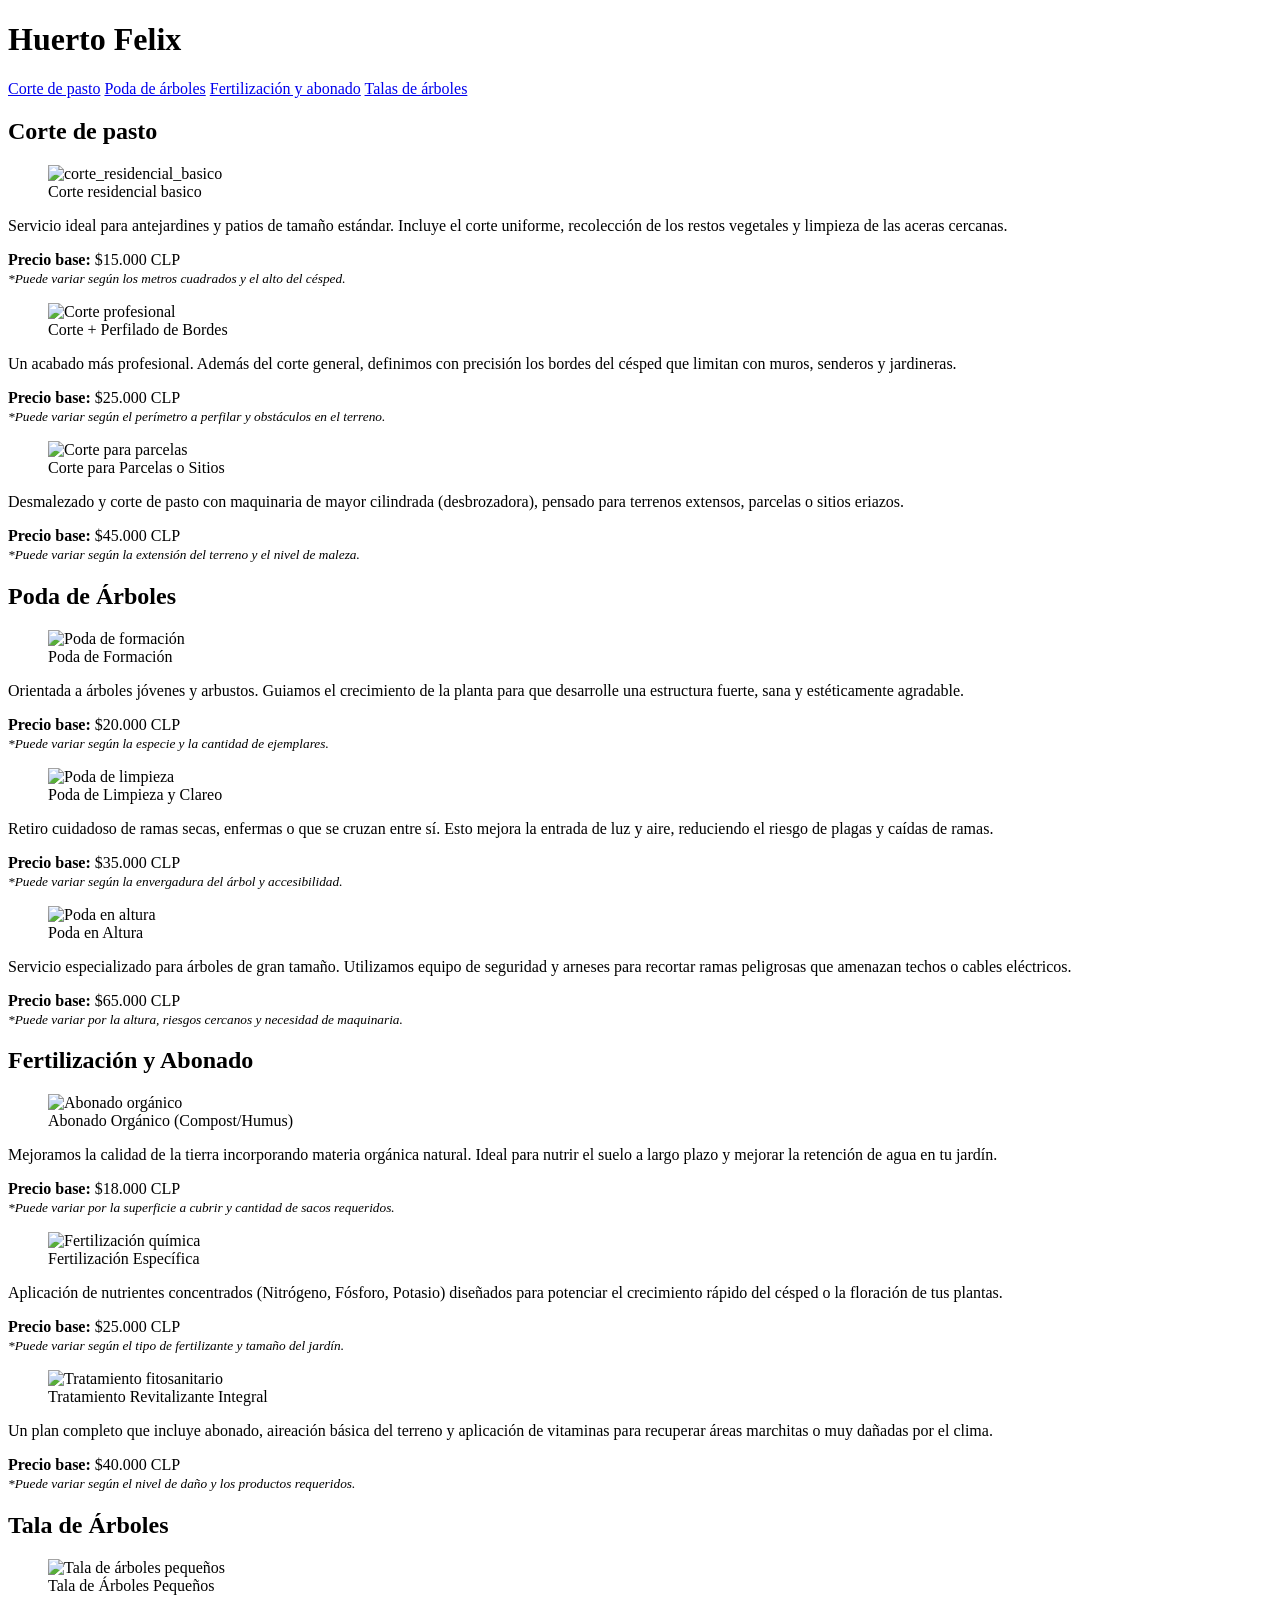
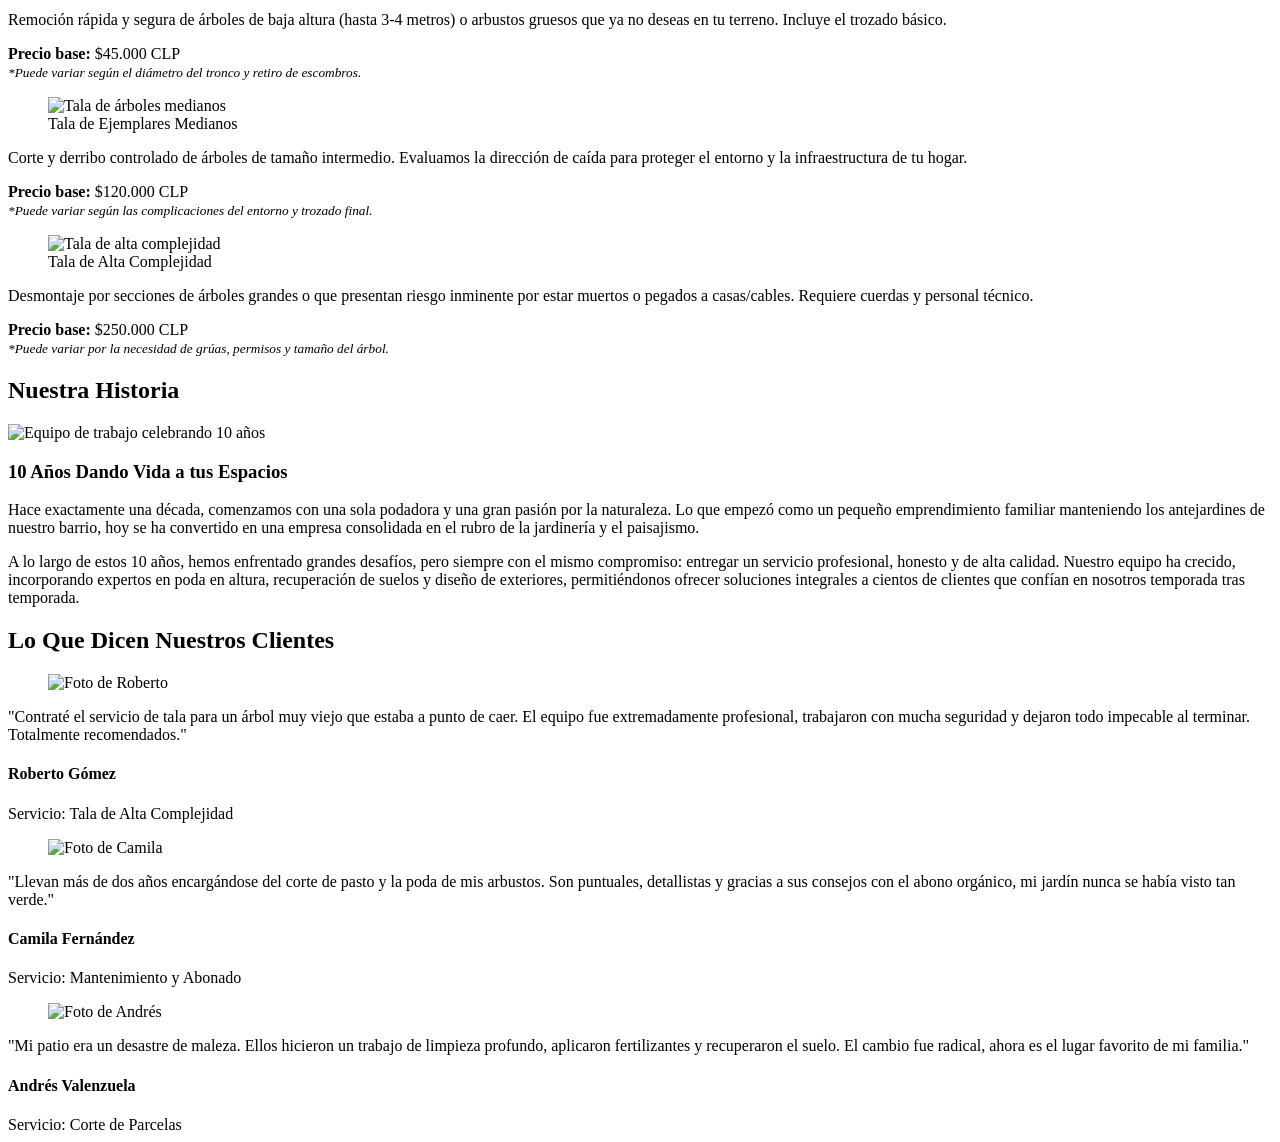
==== Cristian_Marin/index.html @ 60495d4c "Subiendo index.html y carpeta de imagenes" ====
<!DOCTYPE html>
<html lang="en">
<head>
    <meta charset="UTF-8">
    <meta name="viewport" content="width=device-width, initial-scale=1.0">
    <link rel="stylesheet" href="css/style.css">
    <title>Title</title>
</head>
<body>
    <header>
        <h1>Huerto Felix</h1>
    </header>
    <nav>
        <a href="#corte_de_pasto">Corte de pasto</a>
        <a href="#poda_de_arboles">Poda de árboles</a>
        <a href="#fertilizacion_y_abonado">Fertilización y abonado</a>
        <a href="#talas_de_arboles">Talas de árboles</a>
    </nav>
    <main>
    <section id="corte_de_pasto">
        <h2>Corte de pasto</h2>
        <div class="cards">
            <article class="producto">
                <figure>
                    <img src="/home/crxstian/visual/Cristian_Marin/imagenes/corte_residencial_basico.jpeg" alt="corte_residencial_basico">
                    <figcaption>Corte residencial basico </figcaption>
                </figure>
                <p class="descripcion">Servicio ideal para antejardines y patios de tamaño estándar. Incluye el corte uniforme, recolección de los restos vegetales y limpieza de las aceras cercanas.</p>
                <p class="precio"><strong>Precio base:</strong> $15.000 CLP<br><small><em>*Puede variar según los metros cuadrados y el alto del césped.</em></small></p>
            </article>
            <article class="producto">
                <figure>
                    <img src="/home/crxstian/visual/Cristian_Marin/imagenes/corte_profesional.jpeg" alt="Corte profesional">
                    <figcaption>Corte + Perfilado de Bordes</figcaption>
                </figure>
                <p class="descripcion">Un acabado más profesional. Además del corte general, definimos con precisión los bordes del césped que limitan con muros, senderos y jardineras.</p>
                <p class="precio"><strong>Precio base:</strong> $25.000 CLP<br><small><em>*Puede variar según el perímetro a perfilar y obstáculos en el terreno.</em></small></p>
            </article>
            <article class="producto">
                <figure>
                    <img src="/home/crxstian/visual/Cristian_Marin/imagenes/corte_parcelas.jpeg" alt="Corte para parcelas">
                    <figcaption>Corte para Parcelas o Sitios</figcaption>
                </figure>
                <p class="descripcion">Desmalezado y corte de pasto con maquinaria de mayor cilindrada (desbrozadora), pensado para terrenos extensos, parcelas o sitios eriazos.</p>
                <p class="precio"><strong>Precio base:</strong> $45.000 CLP<br><small><em>*Puede variar según la extensión del terreno y el nivel de maleza.</em></small></p>
            </article>
        </div>
    </section>
    <section id="poda_arboles">
        <h2>Poda de Árboles</h2>
        <div class="cards">
            <article class="producto">
                <figure>
                    <img src="/home/crxstian/visual/Cristian_Marin/imagenes/poda_formacion.jpeg" alt="Poda de formación">
                    <figcaption>Poda de Formación</figcaption>
                </figure>
                <p class="descripcion">Orientada a árboles jóvenes y arbustos. Guiamos el crecimiento de la planta para que desarrolle una estructura fuerte, sana y estéticamente agradable.</p>
                <p class="precio"><strong>Precio base:</strong> $20.000 CLP<br><small><em>*Puede variar según la especie y la cantidad de ejemplares.</em></small></p>
            </article>
            <article class="producto">
                <figure>
                    <img src="/home/crxstian/visual/Cristian_Marin/imagenes/poda_limpieza.jpeg" alt="Poda de limpieza">
                    <figcaption>Poda de Limpieza y Clareo</figcaption>
                </figure>
                <p class="descripcion">Retiro cuidadoso de ramas secas, enfermas o que se cruzan entre sí. Esto mejora la entrada de luz y aire, reduciendo el riesgo de plagas y caídas de ramas.</p>
                <p class="precio"><strong>Precio base:</strong> $35.000 CLP<br><small><em>*Puede variar según la envergadura del árbol y accesibilidad.</em></small></p>
            </article>
            <article class="producto">
                <figure>
                    <img src="/home/crxstian/visual/Cristian_Marin/imagenes/poda_altura.jpeg" alt="Poda en altura">
                    <figcaption>Poda en Altura</figcaption>
                </figure>
                <p class="descripcion">Servicio especializado para árboles de gran tamaño. Utilizamos equipo de seguridad y arneses para recortar ramas peligrosas que amenazan techos o cables eléctricos.</p>
                <p class="precio"><strong>Precio base:</strong> $65.000 CLP<br><small><em>*Puede variar por la altura, riesgos cercanos y necesidad de maquinaria.</em></small></p>
            </article>
        </div>
    </section>

    <section id="fertilizacion">
        <h2>Fertilización y Abonado</h2>
        <div class="cards">
            <article class="producto">
                <figure>
                    <img src="/home/crxstian/visual/Cristian_Marin/imagenes/abono_organico.jpeg" alt="Abonado orgánico">
                    <figcaption>Abonado Orgánico (Compost/Humus)</figcaption>
                </figure>
                <p class="descripcion">Mejoramos la calidad de la tierra incorporando materia orgánica natural. Ideal para nutrir el suelo a largo plazo y mejorar la retención de agua en tu jardín.</p>
                <p class="precio"><strong>Precio base:</strong> $18.000 CLP<br><small><em>*Puede variar por la superficie a cubrir y cantidad de sacos requeridos.</em></small></p>
            </article>
            <article class="producto">
                <figure>
                    <img src="/home/crxstian/visual/Cristian_Marin/imagenes/fertilizacion_quimica.jpeg" alt="Fertilización química">
                    <figcaption>Fertilización Específica</figcaption>
                </figure>
                <p class="descripcion">Aplicación de nutrientes concentrados (Nitrógeno, Fósforo, Potasio) diseñados para potenciar el crecimiento rápido del césped o la floración de tus plantas.</p>
                <p class="precio"><strong>Precio base:</strong> $25.000 CLP<br><small><em>*Puede variar según el tipo de fertilizante y tamaño del jardín.</em></small></p>
            </article>
            <article class="producto">
                <figure>
                    <img src="/home/crxstian/visual/Cristian_Marin/imagenes/fertilizacion_fitosanitario.jpeg" alt="Tratamiento fitosanitario">
                    <figcaption>Tratamiento Revitalizante Integral</figcaption>
                </figure>
                <p class="descripcion">Un plan completo que incluye abonado, aireación básica del terreno y aplicación de vitaminas para recuperar áreas marchitas o muy dañadas por el clima.</p>
                <p class="precio"><strong>Precio base:</strong> $40.000 CLP<br><small><em>*Puede variar según el nivel de daño y los productos requeridos.</em></small></p>
            </article>
        </div>
    </section>

    <section id="tala_arboles">
        <h2>Tala de Árboles</h2>
        <div class="cards">
            <article class="producto">
                <figure>
                    <img src="/home/crxstian/visual/Cristian_Marin/imagenes/tala_pequena.jpeg" alt="Tala de árboles pequeños">
                    <figcaption>Tala de Árboles Pequeños</figcaption>
                </figure>
                <p class="descripcion">Remoción rápida y segura de árboles de baja altura (hasta 3-4 metros) o arbustos gruesos que ya no deseas en tu terreno. Incluye el trozado básico.</p>
                <p class="precio"><strong>Precio base:</strong> $45.000 CLP<br><small><em>*Puede variar según el diámetro del tronco y retiro de escombros.</em></small></p>
            </article>
            <article class="producto">
                <figure>
                    <img src="/home/crxstian/visual/Cristian_Marin/imagenes/tala_mediana.jpeg" alt="Tala de árboles medianos">
                    <figcaption>Tala de Ejemplares Medianos</figcaption>
                </figure>
                <p class="descripcion">Corte y derribo controlado de árboles de tamaño intermedio. Evaluamos la dirección de caída para proteger el entorno y la infraestructura de tu hogar.</p>
                <p class="precio"><strong>Precio base:</strong> $120.000 CLP<br><small><em>*Puede variar según las complicaciones del entorno y trozado final.</em></small></p>
            </article>
            <article class="producto">
                <figure>
                    <img src="/home/crxstian/visual/Cristian_Marin/imagenes/tala_compleja.jpeg" alt="Tala de alta complejidad">
                    <figcaption>Tala de Alta Complejidad</figcaption>
                </figure>
                <p class="descripcion">Desmontaje por secciones de árboles grandes o que presentan riesgo inminente por estar muertos o pegados a casas/cables. Requiere cuerdas y personal técnico.</p>
                <p class="precio"><strong>Precio base:</strong> $250.000 CLP<br><small><em>*Puede variar por la necesidad de grúas, permisos y tamaño del árbol.</em></small></p>
            </article>
        </div>
    </section>
    <section id="historia_empresa">
        <h2>Nuestra Historia</h2>
        <div class="historia-contenedor">
            <img src="/home/crxstian/visual/Cristian_Marin/imagenes/equipo_fundadores.jpeg" alt="Equipo de trabajo celebrando 10 años" class="img-historia">
            <div class="historia-texto">
                <h3>10 Años Dando Vida a tus Espacios</h3>
                <p>Hace exactamente una década, comenzamos con una sola podadora y una gran pasión por la naturaleza. Lo que empezó como un pequeño emprendimiento familiar manteniendo los antejardines de nuestro barrio, hoy se ha convertido en una empresa consolidada en el rubro de la jardinería y el paisajismo.</p>
                <p>A lo largo de estos 10 años, hemos enfrentado grandes desafíos, pero siempre con el mismo compromiso: entregar un servicio profesional, honesto y de alta calidad. Nuestro equipo ha crecido, incorporando expertos en poda en altura, recuperación de suelos y diseño de exteriores, permitiéndonos ofrecer soluciones integrales a cientos de clientes que confían en nosotros temporada tras temporada.</p>
            </div>
        </div>
    </section>

    <section id="testimonios">
        <h2>Lo Que Dicen Nuestros Clientes</h2>
        <div class="cards">
            
            <article class="card-testimonio">
                <figure class="foto-cliente">
                    <img src="/home/crxstian/visual/Cristian_Marin/imagenes/cliente1.jpeg" alt="Foto de Roberto">
                </figure>
                <div class="contenido-testimonio">
                    <p class="cita">"Contraté el servicio de tala para un árbol muy viejo que estaba a punto de caer. El equipo fue extremadamente profesional, trabajaron con mucha seguridad y dejaron todo impecable al terminar. Totalmente recomendados."</p>
                    <h4>Roberto Gómez</h4>
                    <span class="servicio-evaluado">Servicio: Tala de Alta Complejidad</span>
                </div>
            </article>

            <article class="card-testimonio">
                <figure class="foto-cliente">
                    <img src="/home/crxstian/visual/Cristian_Marin/imagenes/cliente2.jpeg" alt="Foto de Camila">
                </figure>
                <div class="contenido-testimonio">
                    <p class="cita">"Llevan más de dos años encargándose del corte de pasto y la poda de mis arbustos. Son puntuales, detallistas y gracias a sus consejos con el abono orgánico, mi jardín nunca se había visto tan verde."</p>
                    <h4>Camila Fernández</h4>
                    <span class="servicio-evaluado">Servicio: Mantenimiento y Abonado</span>
                </div>
            </article>

            <article class="card-testimonio">
                <figure class="foto-cliente">
                    <img src="/home/crxstian/visual/Cristian_Marin/imagenes/cliente3.jpeg" alt="Foto de Andrés">
                </figure>
                <div class="contenido-testimonio">
                    <p class="cita">"Mi patio era un desastre de maleza. Ellos hicieron un trabajo de limpieza profundo, aplicaron fertilizantes y recuperaron el suelo. El cambio fue radical, ahora es el lugar favorito de mi familia."</p>
                    <h4>Andrés Valenzuela</h4>
                    <span class="servicio-evaluado">Servicio: Corte de Parcelas</span>
                </div>
            </article>

        </div>   

    </section>
    
    </main>
    <footer>

    </footer>
</body>
</html>
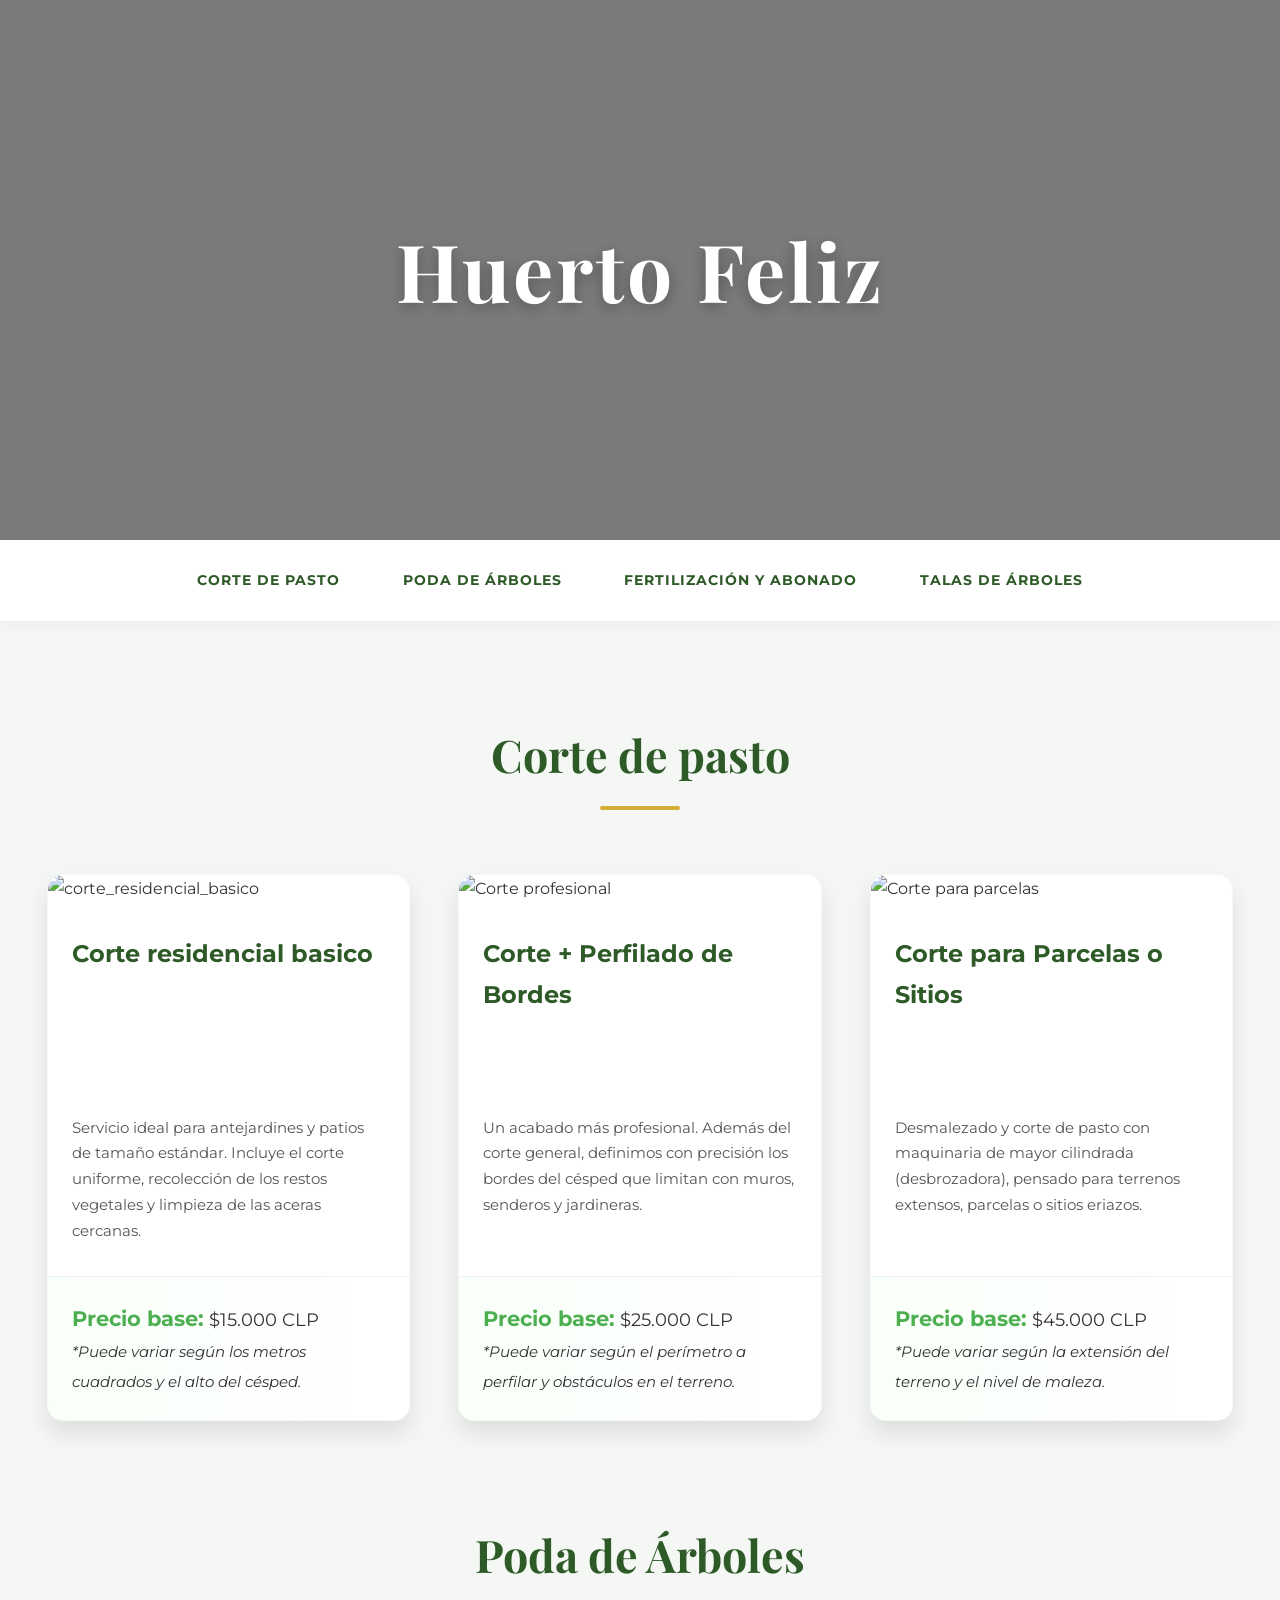
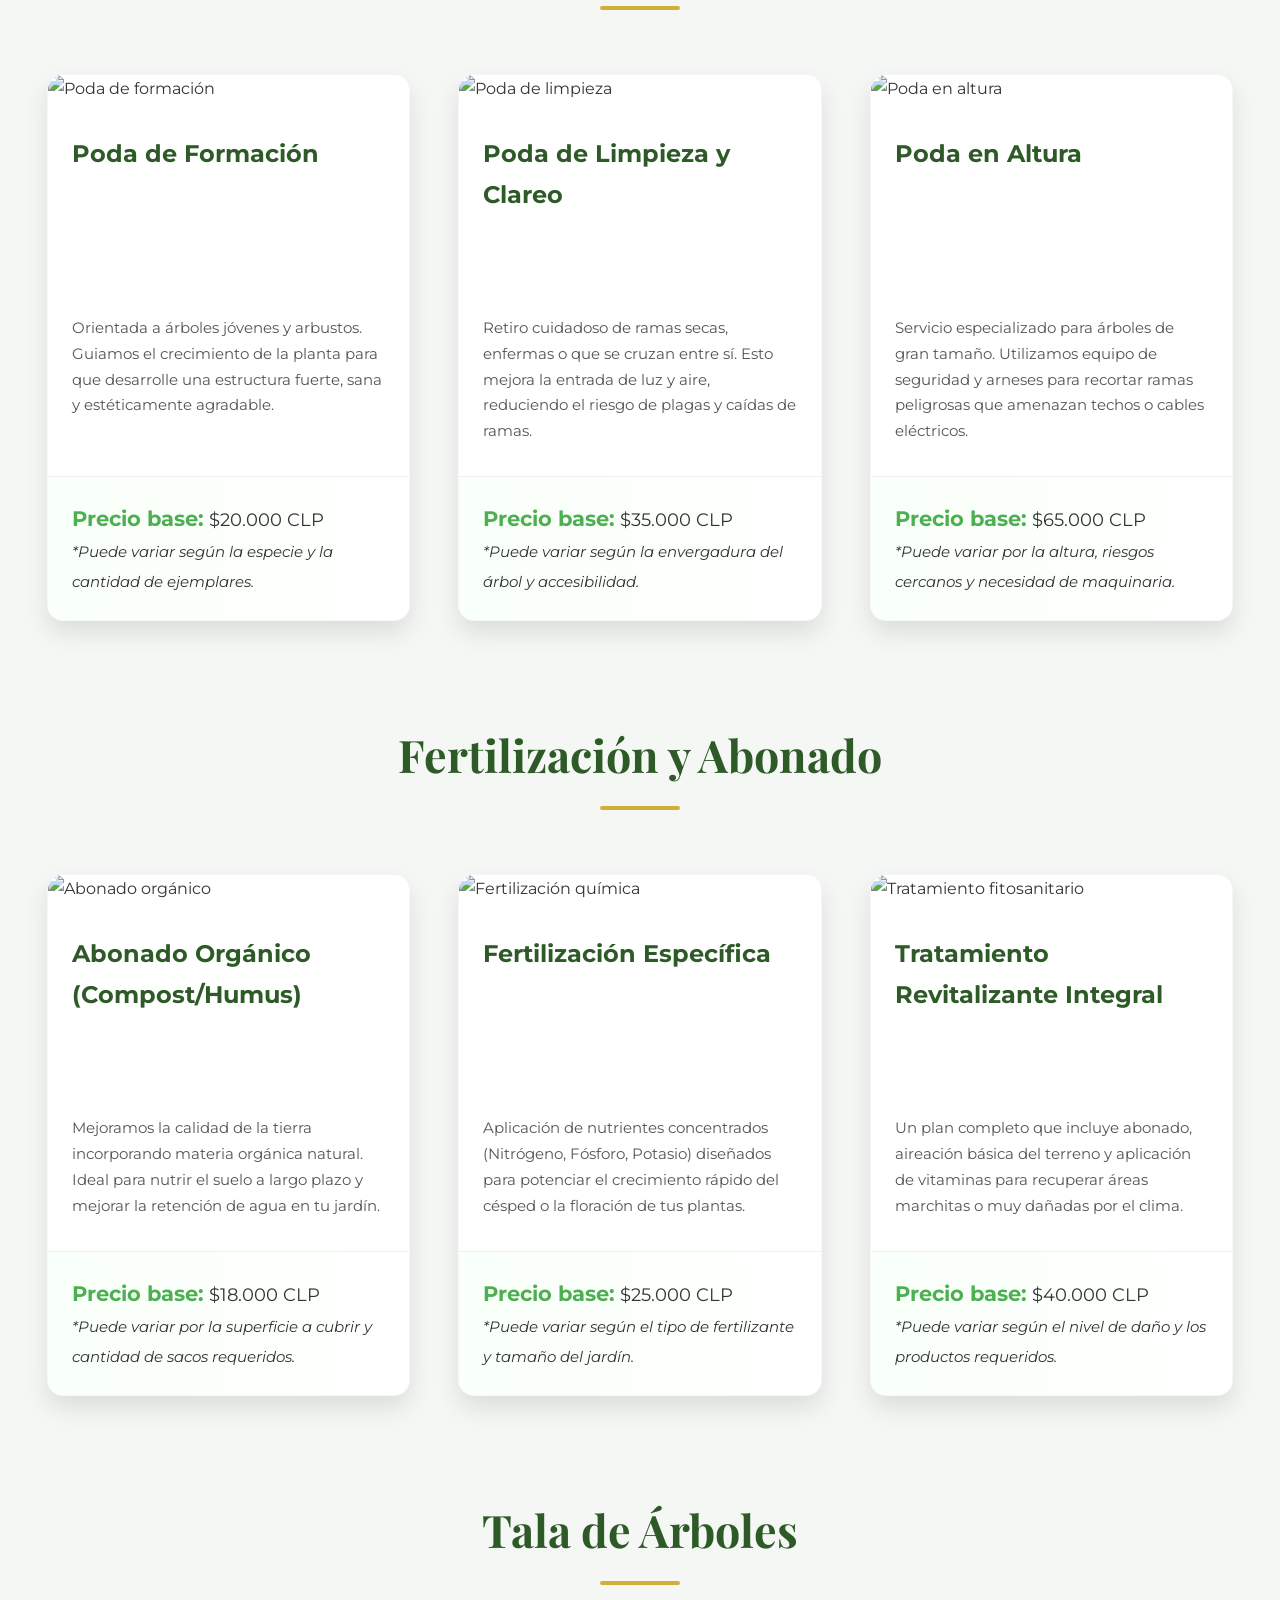
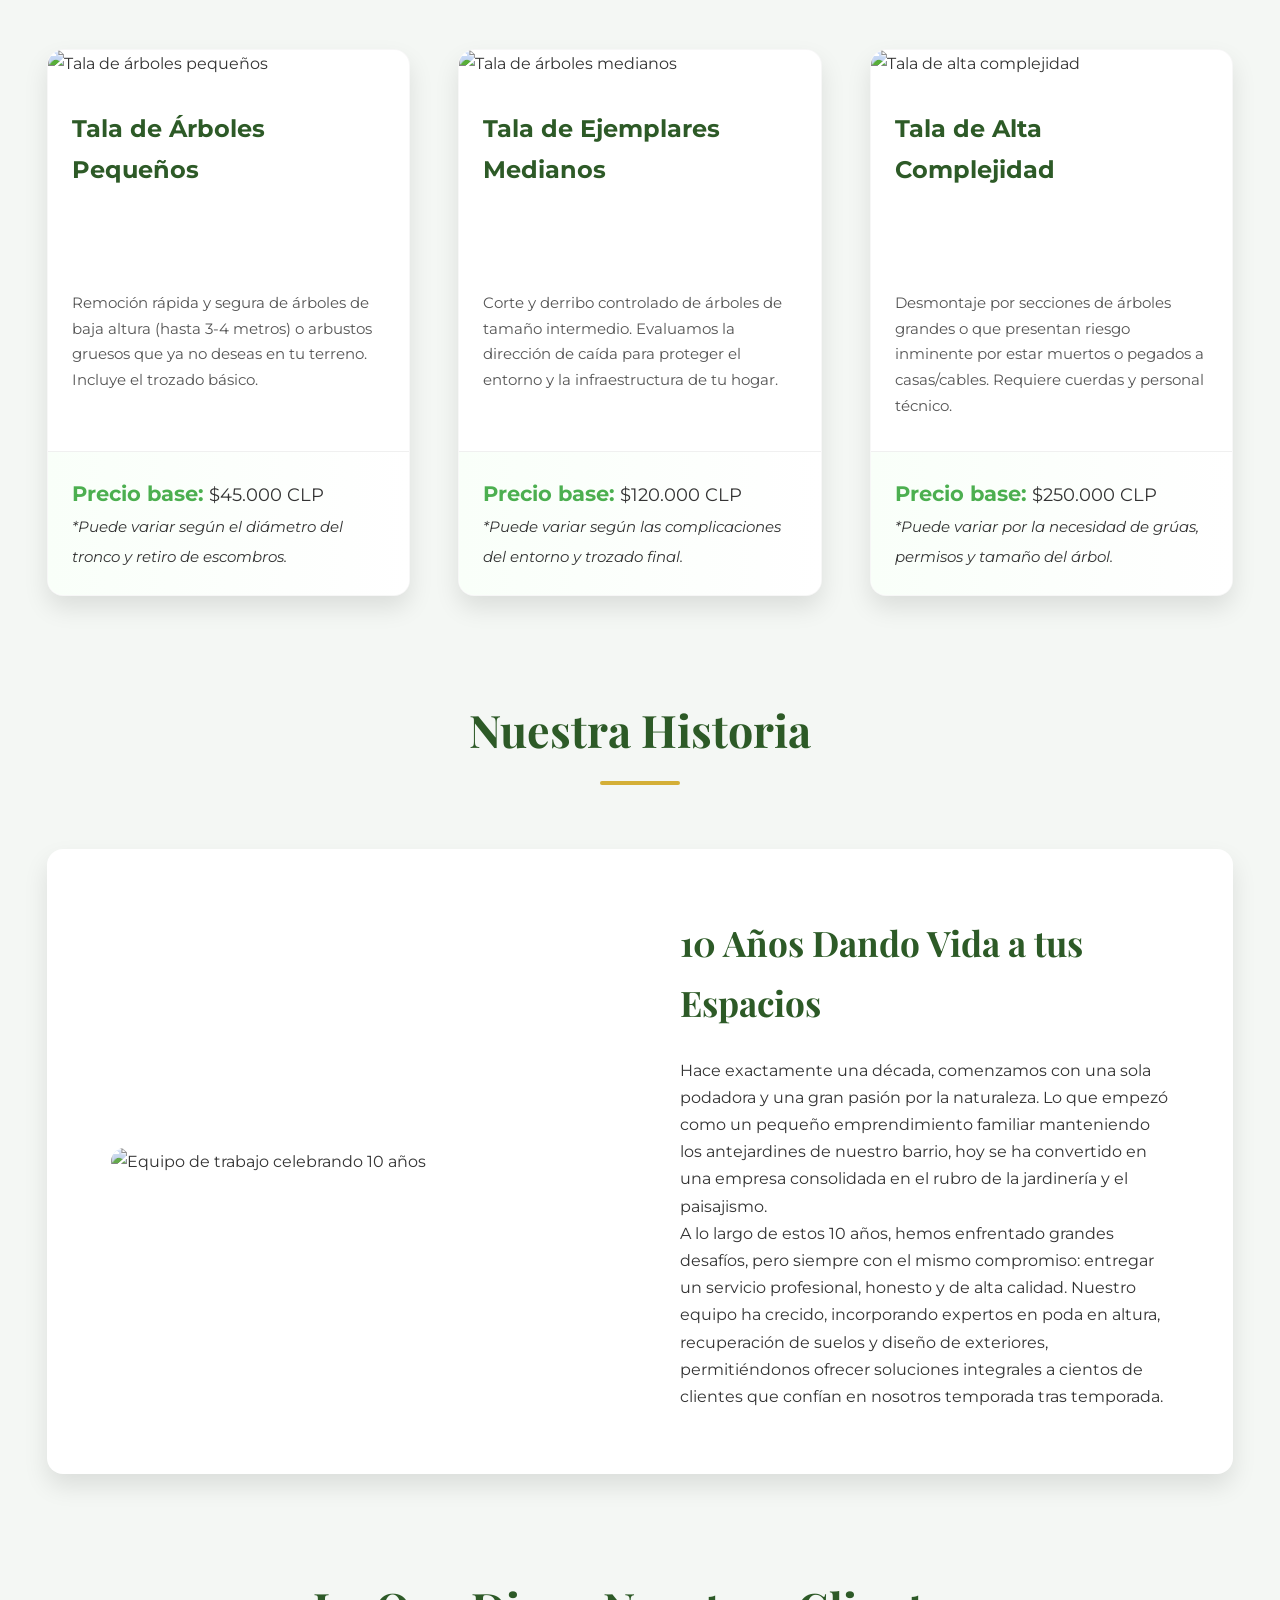
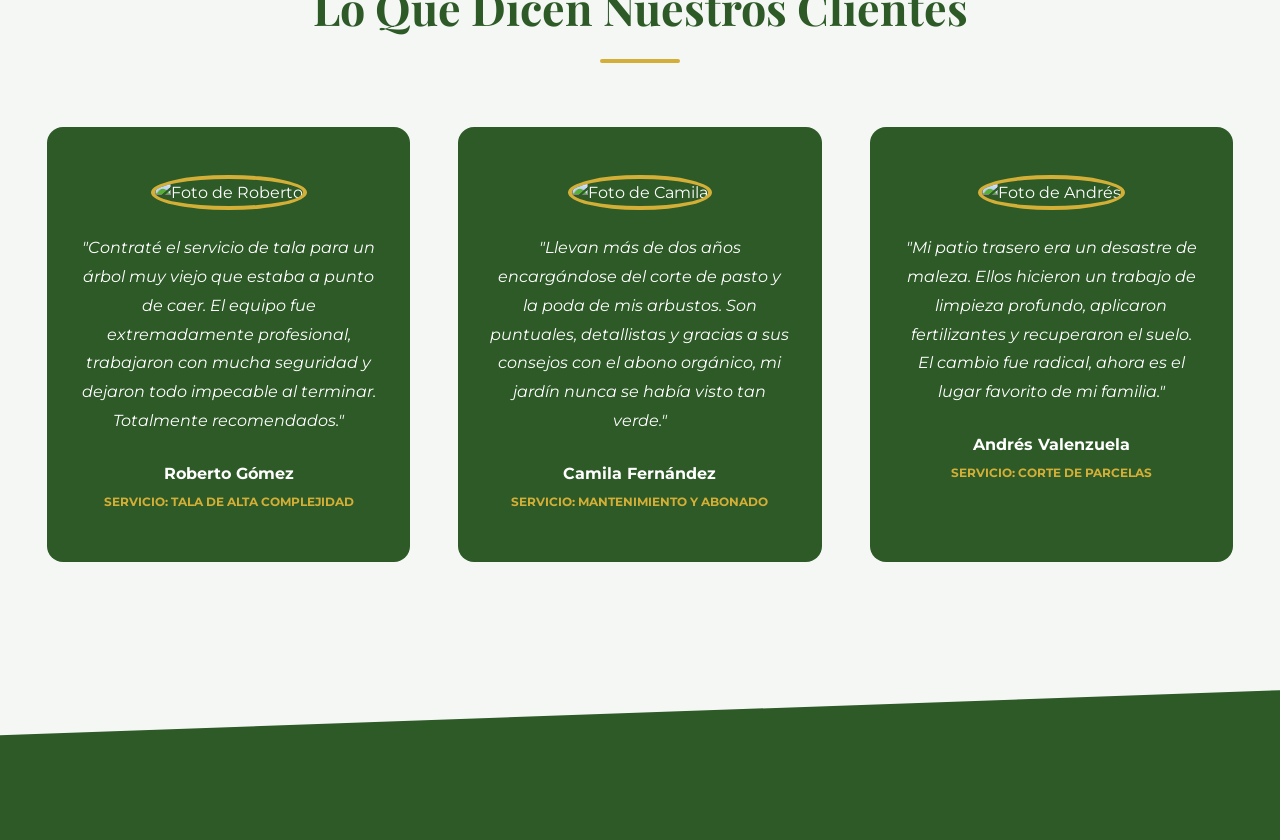
==== commit 593756d7: "Respaldo 2: Se agrega archivo CSS con estilos, colores y fuentes" ====
--- a/Cristian_Marin/index.html
+++ b/Cristian_Marin/index.html
@@ -4,11 +4,11 @@
     <meta charset="UTF-8">
     <meta name="viewport" content="width=device-width, initial-scale=1.0">
     <link rel="stylesheet" href="css/style.css">
-    <title>Title</title>
+    <title>Cristian Marin</title>
 </head>
 <body>
     <header>
-        <h1>Huerto Felix</h1>
+        <h1>Huerto Feliz</h1>
     </header>
     <nav>
         <a href="#corte_de_pasto">Corte de pasto</a>
@@ -46,7 +46,7 @@
             </article>
         </div>
     </section>
-    <section id="poda_arboles">
+    <section id="poda_de_arboles">
         <h2>Poda de Árboles</h2>
         <div class="cards">
             <article class="producto">
@@ -76,7 +76,7 @@
         </div>
     </section>
 
-    <section id="fertilizacion">
+    <section id="fertilizacion_y_abonado">
         <h2>Fertilización y Abonado</h2>
         <div class="cards">
             <article class="producto">
@@ -106,7 +106,7 @@
         </div>
     </section>
 
-    <section id="tala_arboles">
+    <section id="talas_de_arboles">
         <h2>Tala de Árboles</h2>
         <div class="cards">
             <article class="producto">
@@ -178,7 +178,7 @@
                     <img src="/home/crxstian/visual/Cristian_Marin/imagenes/cliente3.jpeg" alt="Foto de Andrés">
                 </figure>
                 <div class="contenido-testimonio">
-                    <p class="cita">"Mi patio era un desastre de maleza. Ellos hicieron un trabajo de limpieza profundo, aplicaron fertilizantes y recuperaron el suelo. El cambio fue radical, ahora es el lugar favorito de mi familia."</p>
+                    <p class="cita">"Mi patio trasero era un desastre de maleza. Ellos hicieron un trabajo de limpieza profundo, aplicaron fertilizantes y recuperaron el suelo. El cambio fue radical, ahora es el lugar favorito de mi familia."</p>
                     <h4>Andrés Valenzuela</h4>
                     <span class="servicio-evaluado">Servicio: Corte de Parcelas</span>
                 </div>
--- a/Cristian_Marin/css/style.css
+++ b/Cristian_Marin/css/style.css
@@ -0,0 +1,260 @@
+@import url('https://fonts.googleapis.com/css2?family=Montserrat:wght@300;400;700&family=Playfair+Display:wght@700&display=swap');
+
+:root {
+    --verde-primario: #2d5a27;
+    --verde-claro: #4caf50;
+    --dorado: #d4af37;
+    --fondo: #f4f7f4;
+    --texto: #333333;
+    --blanco: #ffffff;
+    --sombra: 0 12px 24px rgba(0,0,0,0.1);
+    --curva: 16px;
+    --interaccion: all 0.4s cubic-bezier(0.165, 0.84, 0.44, 1);
+}
+
+* {
+    margin: 0;
+    padding: 0;
+    box-sizing: border-box;
+}
+
+body {
+    font-family: 'Montserrat', sans-serif;
+    background-color: var(--fondo);
+    color: var(--texto);
+    line-height: 1.7;
+    scroll-behavior: smooth;
+}
+
+header {
+    background: linear-gradient(rgba(0,0,0,0.5), rgba(0,0,0,0.5)), 
+                url('https://images.unsplash.com/photo-1558905619-17254261b646?q=80&w=2000') no-repeat center/cover;
+    height: 60vh;
+    display: flex;
+    align-items: center;
+    justify-content: center;
+    text-align: center;
+}
+
+h1 {
+    font-family: 'Playfair Display', serif;
+    font-size: clamp(3rem, 8vw, 5rem);
+    color: var(--blanco);
+    letter-spacing: 3px;
+    text-shadow: 0 4px 15px rgba(0,0,0,0.3);
+}
+
+nav {
+    background: rgba(255, 255, 255, 0.95);
+    backdrop-filter: blur(10px);
+    padding: 1.2rem;
+    position: sticky;
+    top: 0;
+    z-index: 1000;
+    box-shadow: 0 2px 20px rgba(0,0,0,0.05);
+    display: flex;
+    justify-content: center;
+    gap: 1.5rem;
+}
+
+nav a {
+    text-decoration: none;
+    color: var(--verde-primario);
+    font-weight: 700;
+    font-size: 0.85rem;
+    text-transform: uppercase;
+    letter-spacing: 1px;
+    padding: 0.6rem 1.2rem;
+    border-radius: 50px;
+    transition: var(--interaccion);
+}
+
+nav a:hover {
+    background-color: var(--verde-primario);
+    color: var(--blanco);
+    transform: translateY(-2px);
+}
+
+section {
+    max-width: 1250px;
+    margin: 6rem auto;
+    padding: 0 2rem;
+}
+
+h2 {
+    font-family: 'Playfair Display', serif;
+    font-size: 2.8rem;
+    text-align: center;
+    margin-bottom: 4rem;
+    color: var(--verde-primario);
+}
+
+h2::after {
+    content: '';
+    display: block;
+    width: 80px;
+    height: 4px;
+    background: var(--dorado);
+    margin: 0.8rem auto;
+    border-radius: 2px;
+}
+
+.cards {
+    display: grid;
+    grid-template-columns: repeat(auto-fit, minmax(320px, 1fr));
+    gap: 3rem;
+}
+
+.producto {
+    background: var(--blanco);
+    border-radius: var(--curva);
+    overflow: hidden;
+    box-shadow: var(--sombra);
+    transition: var(--interaccion);
+    display: flex;
+    flex-direction: column;
+    border: 1px solid rgba(0,0,0,0.03);
+}
+
+.producto:hover {
+    transform: translateY(-15px);
+    box-shadow: 0 20px 40px rgba(0,0,0,0.15);
+}
+
+.producto figure {
+    overflow: hidden;
+    height: 240px;
+}
+
+.producto img {
+    width: 100%;
+    height: 100%;
+    object-fit: cover;
+    transition: var(--interaccion);
+}
+
+.producto:hover img {
+    transform: scale(1.1);
+}
+
+figcaption {
+    padding: 2rem 1.5rem 0.5rem;
+    font-weight: 700;
+    font-size: 1.5rem;
+    color: var(--verde-primario);
+}
+
+.descripcion {
+    padding: 0 1.5rem 2rem;
+    font-size: 0.95rem;
+    color: #555;
+    flex-grow: 1;
+}
+
+.precio {
+    padding: 1.5rem;
+    background: linear-gradient(to right, #f9fff9, #ffffff);
+    border-top: 1px solid #f0f0f0;
+    font-size: 1.1rem;
+}
+
+.precio strong {
+    color: var(--verde-claro);
+    font-size: 1.3rem;
+}
+
+.historia-contenedor {
+    display: grid;
+    grid-template-columns: 1fr 1fr;
+    align-items: center;
+    gap: 5rem;
+    background: var(--blanco);
+    padding: 4rem;
+    border-radius: var(--curva);
+    box-shadow: var(--sombra);
+}
+
+.img-historia {
+    width: 100%;
+    border-radius: var(--curva);
+    filter: grayscale(20%);
+    transition: var(--interaccion);
+}
+
+.img-historia:hover {
+    filter: grayscale(0%);
+}
+
+.historia-texto h3 {
+    font-size: 2.2rem;
+    color: var(--verde-primario);
+    margin-bottom: 1.5rem;
+    font-family: 'Playfair Display', serif;
+}
+
+.card-testimonio {
+    background: var(--verde-primario);
+    color: var(--blanco);
+    padding: 3rem 2rem;
+    border-radius: var(--curva);
+    text-align: center;
+    transition: var(--interaccion);
+}
+
+.card-testimonio:hover {
+    background: #24491f;
+}
+
+.foto-cliente img {
+    width: 90px;
+    height: 90px;
+    border-radius: 50%;
+    border: 4px solid var(--dorado);
+    margin-bottom: 1.5rem;
+    object-fit: cover;
+}
+
+.cita {
+    font-style: italic;
+    margin-bottom: 1.5rem;
+    font-size: 1rem;
+    line-height: 1.8;
+}
+
+.servicio-evaluado {
+    color: var(--dorado);
+    font-weight: 700;
+    font-size: 0.75rem;
+    text-transform: uppercase;
+}
+
+footer {
+    background: var(--verde-primario);
+    height: 150px;
+    margin-top: 8rem;
+    clip-path: polygon(0 30%, 100% 0, 100% 100%, 0% 100%);
+}
+
+@media (max-width: 992px) {
+    .historia-contenedor {
+        grid-template-columns: 1fr;
+        gap: 2rem;
+        padding: 2rem;
+    }
+    
+    h1 { font-size: 3.5rem; }
+}
+
+@media (max-width: 600px) {
+    nav {
+        gap: 0.5rem;
+        padding: 1rem 0.5rem;
+    }
+    
+    nav a {
+        font-size: 0.65rem;
+        padding: 0.4rem 0.8rem;
+    }
+    
+    h2 { font-size: 2rem; }
+}
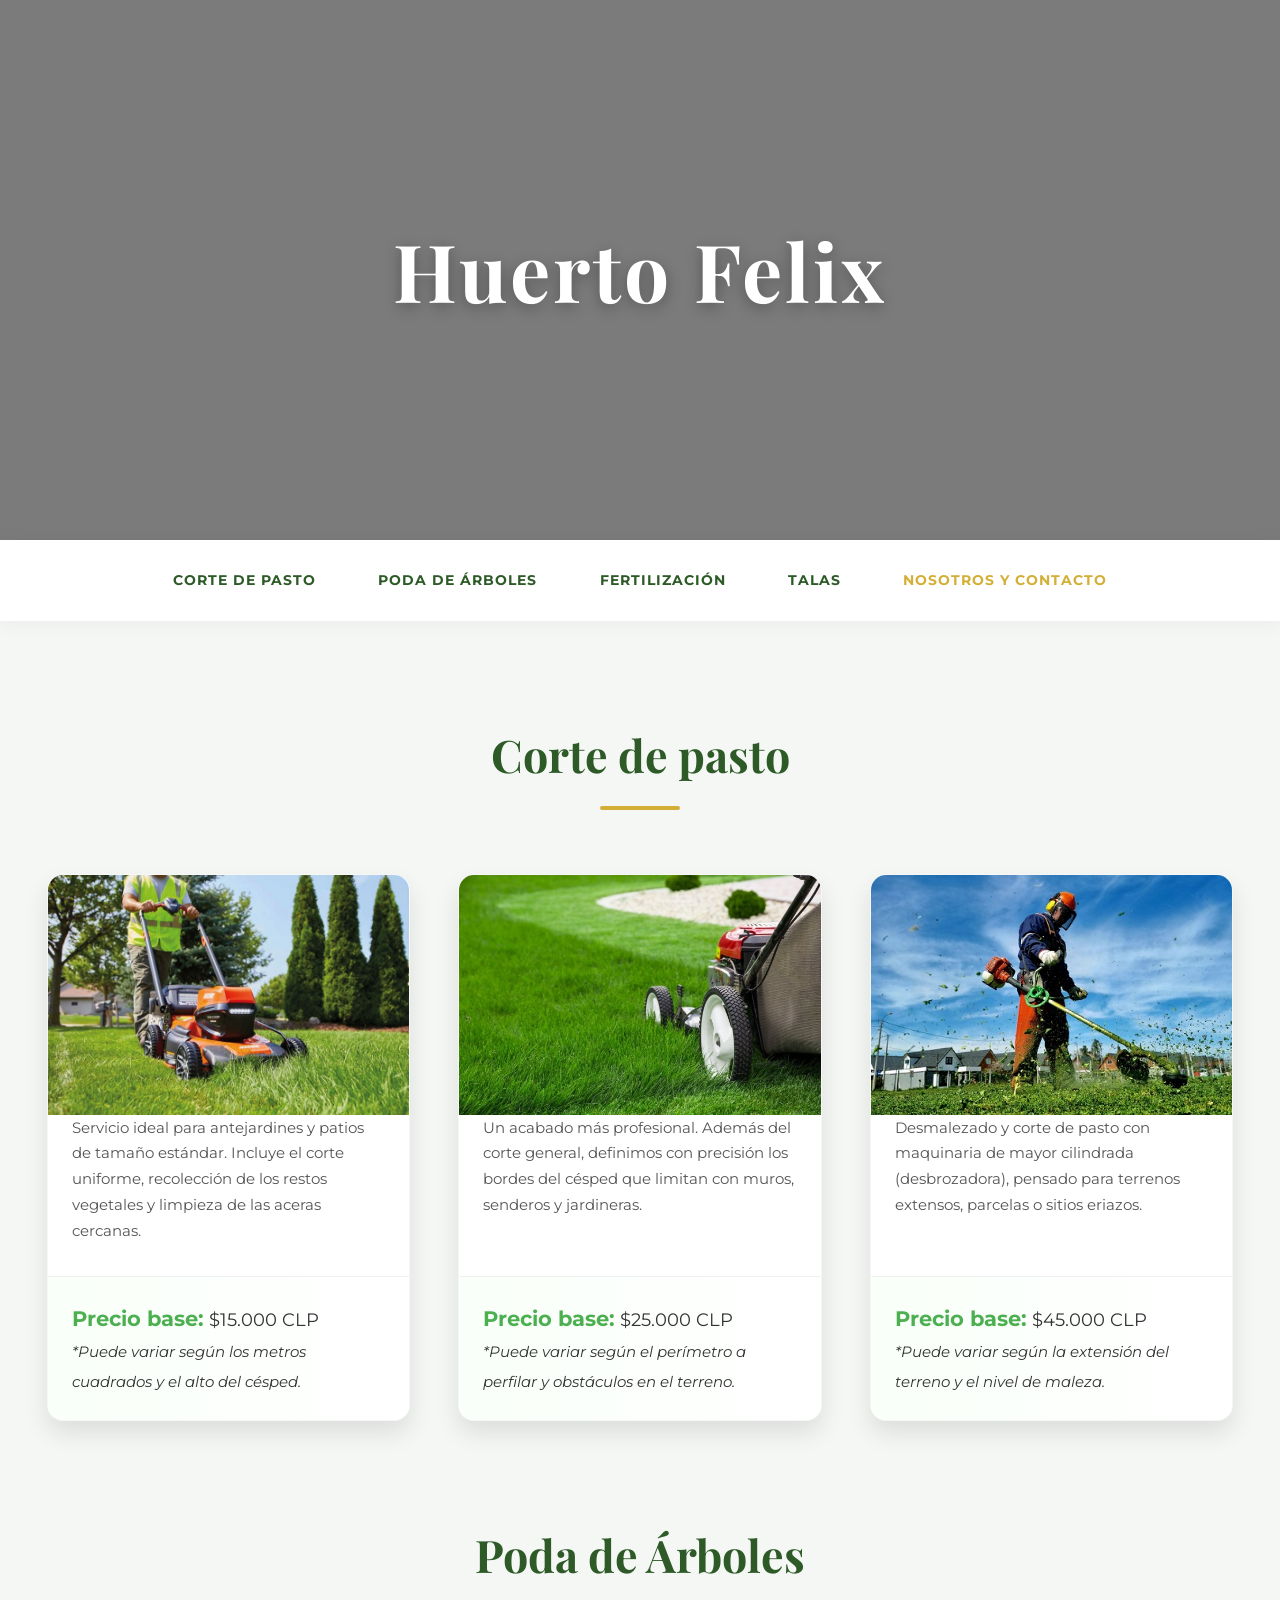
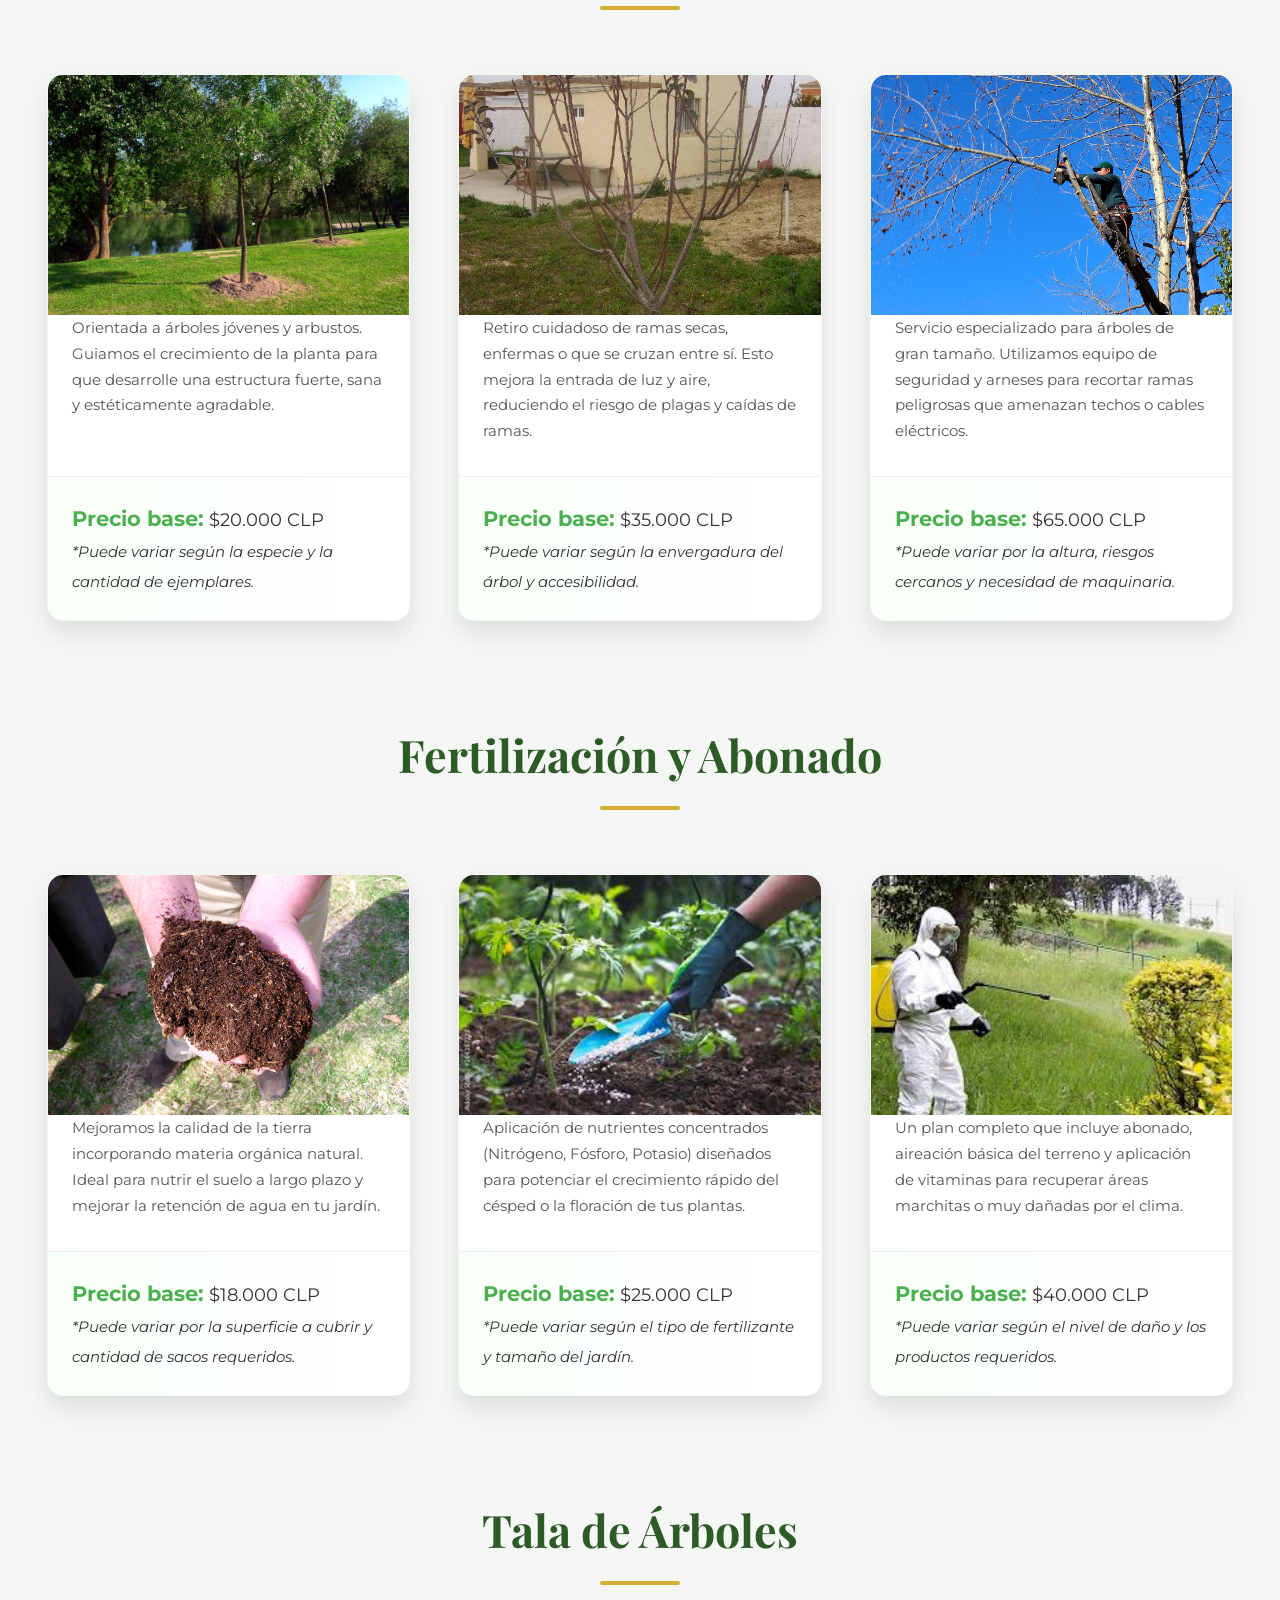
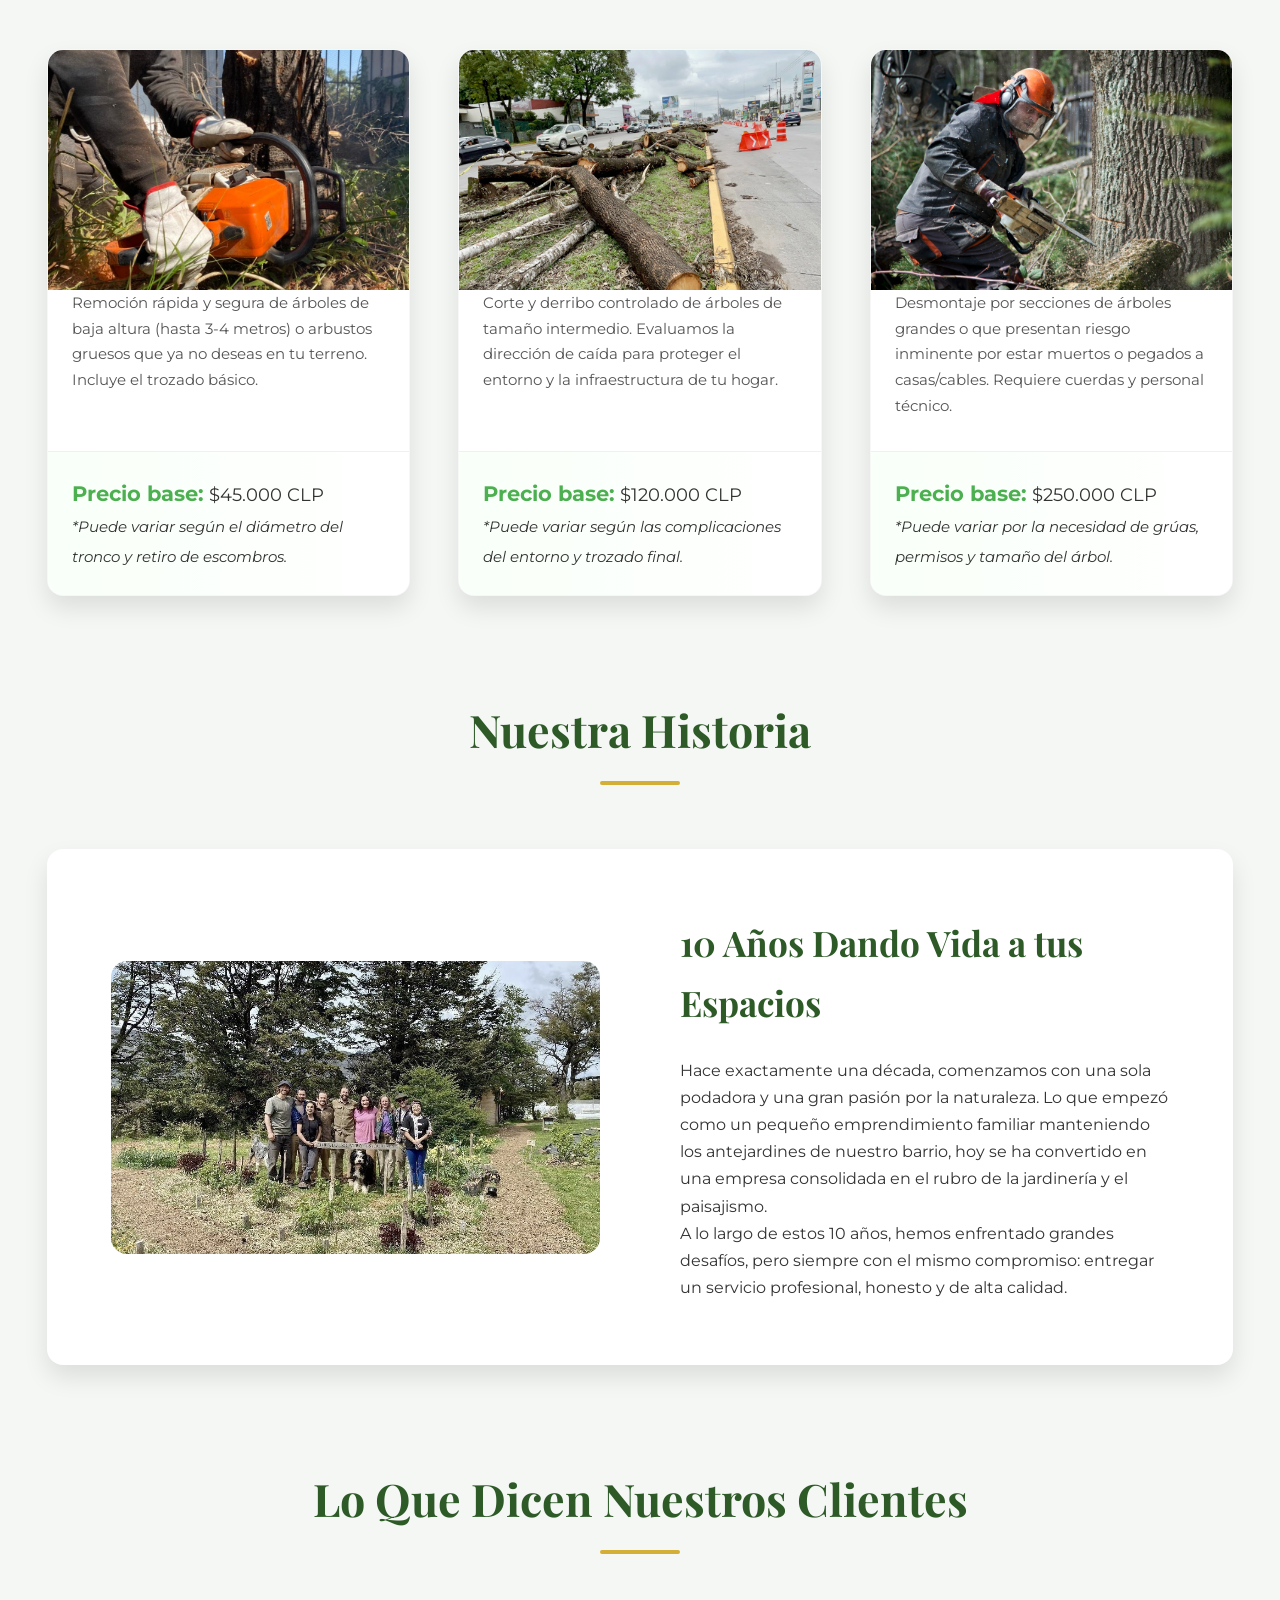
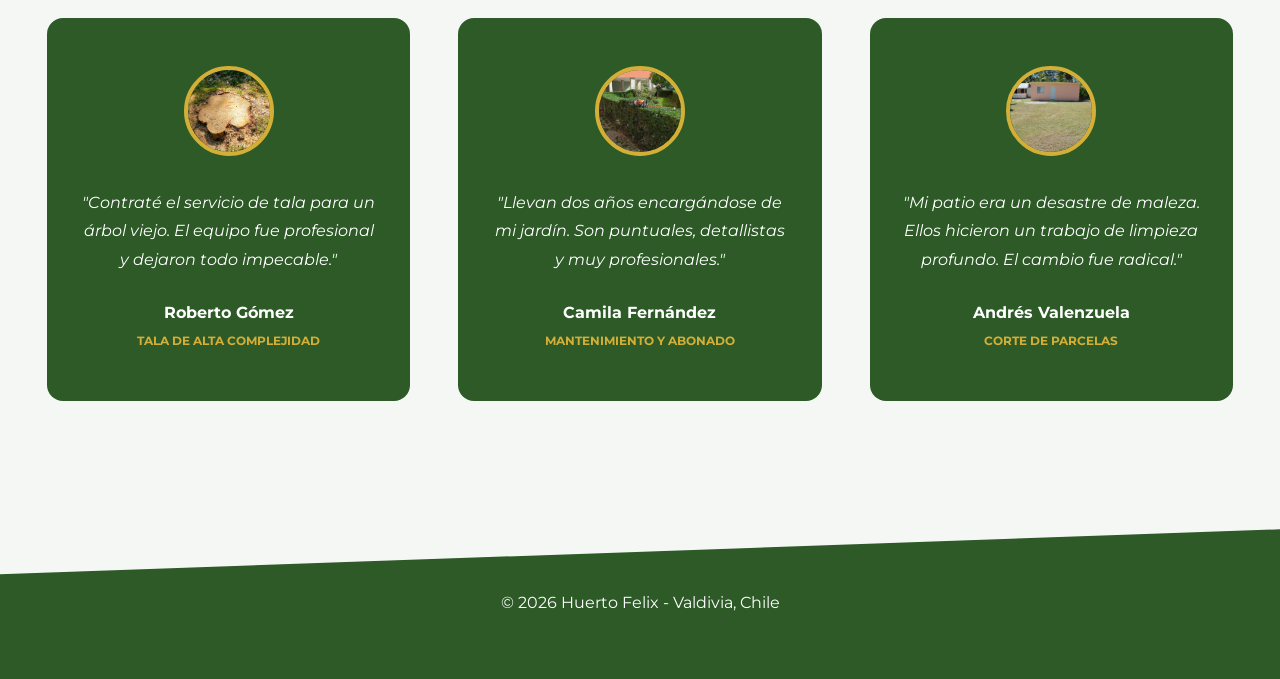
==== commit 178b1cd3: "respaldo 4: Se agrega carpeta seccion con datos de la empresa, mapa y formulario de contacto" ====
--- a/Cristian_Marin/index.html
+++ b/Cristian_Marin/index.html
@@ -1,36 +1,37 @@
 <!DOCTYPE html>
-<html lang="en">
+<html lang="es">
 <head>
     <meta charset="UTF-8">
     <meta name="viewport" content="width=device-width, initial-scale=1.0">
     <link rel="stylesheet" href="css/style.css">
-    <title>Cristian Marin</title>
+    <title>Huerto Felix | Servicios de Jardinería</title>
 </head>
 <body>
     <header>
-        <h1>Huerto Feliz</h1>
+        <h1>Huerto Felix</h1>
     </header>
     <nav>
-        <a href="#corte_de_pasto">Corte de pasto</a>
-        <a href="#poda_de_arboles">Poda de árboles</a>
-        <a href="#fertilizacion_y_abonado">Fertilización y abonado</a>
-        <a href="#talas_de_arboles">Talas de árboles</a>
-    </nav>
+    <a href="#corte_de_pasto">Corte de pasto</a>
+    <a href="#poda_de_arboles">Poda de árboles</a>
+    <a href="#fertilizacion_y_abonado">Fertilización</a>
+    <a href="#talas_de_arboles">Talas</a>
+    <a href="seccion/index.html" style="color: var(--dorado);">Nosotros y Contacto</a>
+</nav>
     <main>
     <section id="corte_de_pasto">
         <h2>Corte de pasto</h2>
         <div class="cards">
             <article class="producto">
                 <figure>
-                    <img src="/home/crxstian/visual/Cristian_Marin/imagenes/corte_residencial_basico.jpeg" alt="corte_residencial_basico">
-                    <figcaption>Corte residencial basico </figcaption>
+                    <img src="imagenes/corte_residencial_basico.jpeg" alt="corte_residencial_basico">
+                    <figcaption>Corte residencial básico</figcaption>
                 </figure>
                 <p class="descripcion">Servicio ideal para antejardines y patios de tamaño estándar. Incluye el corte uniforme, recolección de los restos vegetales y limpieza de las aceras cercanas.</p>
                 <p class="precio"><strong>Precio base:</strong> $15.000 CLP<br><small><em>*Puede variar según los metros cuadrados y el alto del césped.</em></small></p>
             </article>
             <article class="producto">
                 <figure>
-                    <img src="/home/crxstian/visual/Cristian_Marin/imagenes/corte_profesional.jpeg" alt="Corte profesional">
+                    <img src="imagenes/corte_profesional.jpeg" alt="Corte profesional">
                     <figcaption>Corte + Perfilado de Bordes</figcaption>
                 </figure>
                 <p class="descripcion">Un acabado más profesional. Además del corte general, definimos con precisión los bordes del césped que limitan con muros, senderos y jardineras.</p>
@@ -38,7 +39,7 @@
             </article>
             <article class="producto">
                 <figure>
-                    <img src="/home/crxstian/visual/Cristian_Marin/imagenes/corte_parcelas.jpeg" alt="Corte para parcelas">
+                    <img src="imagenes/corte_parcelas.jpeg" alt="Corte para parcelas">
                     <figcaption>Corte para Parcelas o Sitios</figcaption>
                 </figure>
                 <p class="descripcion">Desmalezado y corte de pasto con maquinaria de mayor cilindrada (desbrozadora), pensado para terrenos extensos, parcelas o sitios eriazos.</p>
@@ -46,12 +47,13 @@
             </article>
         </div>
     </section>
+
     <section id="poda_de_arboles">
         <h2>Poda de Árboles</h2>
         <div class="cards">
             <article class="producto">
                 <figure>
-                    <img src="/home/crxstian/visual/Cristian_Marin/imagenes/poda_formacion.jpeg" alt="Poda de formación">
+                    <img src="imagenes/poda_formacion.jpeg" alt="Poda de formación">
                     <figcaption>Poda de Formación</figcaption>
                 </figure>
                 <p class="descripcion">Orientada a árboles jóvenes y arbustos. Guiamos el crecimiento de la planta para que desarrolle una estructura fuerte, sana y estéticamente agradable.</p>
@@ -59,7 +61,7 @@
             </article>
             <article class="producto">
                 <figure>
-                    <img src="/home/crxstian/visual/Cristian_Marin/imagenes/poda_limpieza.jpeg" alt="Poda de limpieza">
+                    <img src="imagenes/poda_limpieza.jpeg" alt="Poda de limpieza">
                     <figcaption>Poda de Limpieza y Clareo</figcaption>
                 </figure>
                 <p class="descripcion">Retiro cuidadoso de ramas secas, enfermas o que se cruzan entre sí. Esto mejora la entrada de luz y aire, reduciendo el riesgo de plagas y caídas de ramas.</p>
@@ -67,7 +69,7 @@
             </article>
             <article class="producto">
                 <figure>
-                    <img src="/home/crxstian/visual/Cristian_Marin/imagenes/poda_altura.jpeg" alt="Poda en altura">
+                    <img src="imagenes/poda_altura.jpeg" alt="Poda en altura">
                     <figcaption>Poda en Altura</figcaption>
                 </figure>
                 <p class="descripcion">Servicio especializado para árboles de gran tamaño. Utilizamos equipo de seguridad y arneses para recortar ramas peligrosas que amenazan techos o cables eléctricos.</p>
@@ -81,7 +83,7 @@
         <div class="cards">
             <article class="producto">
                 <figure>
-                    <img src="/home/crxstian/visual/Cristian_Marin/imagenes/abono_organico.jpeg" alt="Abonado orgánico">
+                    <img src="imagenes/abono_organico.jpeg" alt="Abonado orgánico">
                     <figcaption>Abonado Orgánico (Compost/Humus)</figcaption>
                 </figure>
                 <p class="descripcion">Mejoramos la calidad de la tierra incorporando materia orgánica natural. Ideal para nutrir el suelo a largo plazo y mejorar la retención de agua en tu jardín.</p>
@@ -89,7 +91,7 @@
             </article>
             <article class="producto">
                 <figure>
-                    <img src="/home/crxstian/visual/Cristian_Marin/imagenes/fertilizacion_quimica.jpeg" alt="Fertilización química">
+                    <img src="imagenes/fertilizacion_quimica.jpeg" alt="Fertilización química">
                     <figcaption>Fertilización Específica</figcaption>
                 </figure>
                 <p class="descripcion">Aplicación de nutrientes concentrados (Nitrógeno, Fósforo, Potasio) diseñados para potenciar el crecimiento rápido del césped o la floración de tus plantas.</p>
@@ -97,7 +99,7 @@
             </article>
             <article class="producto">
                 <figure>
-                    <img src="/home/crxstian/visual/Cristian_Marin/imagenes/fertilizacion_fitosanitario.jpeg" alt="Tratamiento fitosanitario">
+                    <img src="imagenes/fertilizacion_fitosanitario.jpeg" alt="Tratamiento fitosanitario">
                     <figcaption>Tratamiento Revitalizante Integral</figcaption>
                 </figure>
                 <p class="descripcion">Un plan completo que incluye abonado, aireación básica del terreno y aplicación de vitaminas para recuperar áreas marchitas o muy dañadas por el clima.</p>
@@ -111,7 +113,7 @@
         <div class="cards">
             <article class="producto">
                 <figure>
-                    <img src="/home/crxstian/visual/Cristian_Marin/imagenes/tala_pequena.jpeg" alt="Tala de árboles pequeños">
+                    <img src="imagenes/tala_pequena.jpeg" alt="Tala de árboles pequeños">
                     <figcaption>Tala de Árboles Pequeños</figcaption>
                 </figure>
                 <p class="descripcion">Remoción rápida y segura de árboles de baja altura (hasta 3-4 metros) o arbustos gruesos que ya no deseas en tu terreno. Incluye el trozado básico.</p>
@@ -119,7 +121,7 @@
             </article>
             <article class="producto">
                 <figure>
-                    <img src="/home/crxstian/visual/Cristian_Marin/imagenes/tala_mediana.jpeg" alt="Tala de árboles medianos">
+                    <img src="imagenes/tala_mediana.jpeg" alt="Tala de árboles medianos">
                     <figcaption>Tala de Ejemplares Medianos</figcaption>
                 </figure>
                 <p class="descripcion">Corte y derribo controlado de árboles de tamaño intermedio. Evaluamos la dirección de caída para proteger el entorno y la infraestructura de tu hogar.</p>
@@ -127,7 +129,7 @@
             </article>
             <article class="producto">
                 <figure>
-                    <img src="/home/crxstian/visual/Cristian_Marin/imagenes/tala_compleja.jpeg" alt="Tala de alta complejidad">
+                    <img src="imagenes/tala_compleja.jpeg" alt="Tala de alta complejidad">
                     <figcaption>Tala de Alta Complejidad</figcaption>
                 </figure>
                 <p class="descripcion">Desmontaje por secciones de árboles grandes o que presentan riesgo inminente por estar muertos o pegados a casas/cables. Requiere cuerdas y personal técnico.</p>
@@ -135,14 +137,15 @@
             </article>
         </div>
     </section>
+
     <section id="historia_empresa">
         <h2>Nuestra Historia</h2>
         <div class="historia-contenedor">
-            <img src="/home/crxstian/visual/Cristian_Marin/imagenes/equipo_fundadores.jpeg" alt="Equipo de trabajo celebrando 10 años" class="img-historia">
+            <img src="imagenes/equipo_fundadores.jpeg" alt="Equipo de trabajo celebrando 10 años" class="img-historia">
             <div class="historia-texto">
                 <h3>10 Años Dando Vida a tus Espacios</h3>
                 <p>Hace exactamente una década, comenzamos con una sola podadora y una gran pasión por la naturaleza. Lo que empezó como un pequeño emprendimiento familiar manteniendo los antejardines de nuestro barrio, hoy se ha convertido en una empresa consolidada en el rubro de la jardinería y el paisajismo.</p>
-                <p>A lo largo de estos 10 años, hemos enfrentado grandes desafíos, pero siempre con el mismo compromiso: entregar un servicio profesional, honesto y de alta calidad. Nuestro equipo ha crecido, incorporando expertos en poda en altura, recuperación de suelos y diseño de exteriores, permitiéndonos ofrecer soluciones integrales a cientos de clientes que confían en nosotros temporada tras temporada.</p>
+                <p>A lo largo de estos 10 años, hemos enfrentado grandes desafíos, pero siempre con el mismo compromiso: entregar un servicio profesional, honesto y de alta calidad.</p>
             </div>
         </div>
     </section>
@@ -150,47 +153,44 @@
     <section id="testimonios">
         <h2>Lo Que Dicen Nuestros Clientes</h2>
         <div class="cards">
-            
             <article class="card-testimonio">
                 <figure class="foto-cliente">
-                    <img src="/home/crxstian/visual/Cristian_Marin/imagenes/cliente1.jpeg" alt="Foto de Roberto">
+                    <img src="imagenes/cliente1.jpeg" alt="Foto de Roberto">
                 </figure>
                 <div class="contenido-testimonio">
-                    <p class="cita">"Contraté el servicio de tala para un árbol muy viejo que estaba a punto de caer. El equipo fue extremadamente profesional, trabajaron con mucha seguridad y dejaron todo impecable al terminar. Totalmente recomendados."</p>
+                    <p class="cita">"Contraté el servicio de tala para un árbol viejo. El equipo fue profesional y dejaron todo impecable."</p>
                     <h4>Roberto Gómez</h4>
-                    <span class="servicio-evaluado">Servicio: Tala de Alta Complejidad</span>
+                    <span class="servicio-evaluado">Tala de Alta Complejidad</span>
                 </div>
             </article>
 
             <article class="card-testimonio">
                 <figure class="foto-cliente">
-                    <img src="/home/crxstian/visual/Cristian_Marin/imagenes/cliente2.jpeg" alt="Foto de Camila">
+                    <img src="imagenes/cliente2.jpeg" alt="Foto de Camila">
                 </figure>
                 <div class="contenido-testimonio">
-                    <p class="cita">"Llevan más de dos años encargándose del corte de pasto y la poda de mis arbustos. Son puntuales, detallistas y gracias a sus consejos con el abono orgánico, mi jardín nunca se había visto tan verde."</p>
+                    <p class="cita">"Llevan dos años encargándose de mi jardín. Son puntuales, detallistas y muy profesionales."</p>
                     <h4>Camila Fernández</h4>
-                    <span class="servicio-evaluado">Servicio: Mantenimiento y Abonado</span>
+                    <span class="servicio-evaluado">Mantenimiento y Abonado</span>
                 </div>
             </article>
 
             <article class="card-testimonio">
                 <figure class="foto-cliente">
-                    <img src="/home/crxstian/visual/Cristian_Marin/imagenes/cliente3.jpeg" alt="Foto de Andrés">
+                    <img src="imagenes/cliente3.jpeg" alt="Foto de Andrés">
                 </figure>
                 <div class="contenido-testimonio">
-                    <p class="cita">"Mi patio trasero era un desastre de maleza. Ellos hicieron un trabajo de limpieza profundo, aplicaron fertilizantes y recuperaron el suelo. El cambio fue radical, ahora es el lugar favorito de mi familia."</p>
+                    <p class="cita">"Mi patio era un desastre de maleza. Ellos hicieron un trabajo de limpieza profundo. El cambio fue radical."</p>
                     <h4>Andrés Valenzuela</h4>
-                    <span class="servicio-evaluado">Servicio: Corte de Parcelas</span>
+                    <span class="servicio-evaluado">Corte de Parcelas</span>
                 </div>
             </article>
-
         </div>   
-
     </section>
     
     </main>
     <footer>
-
+        <p style="color: white; text-align: center; padding-top: 60px;">© 2026 Huerto Felix - Valdivia, Chile</p>
     </footer>
 </body>
 </html>
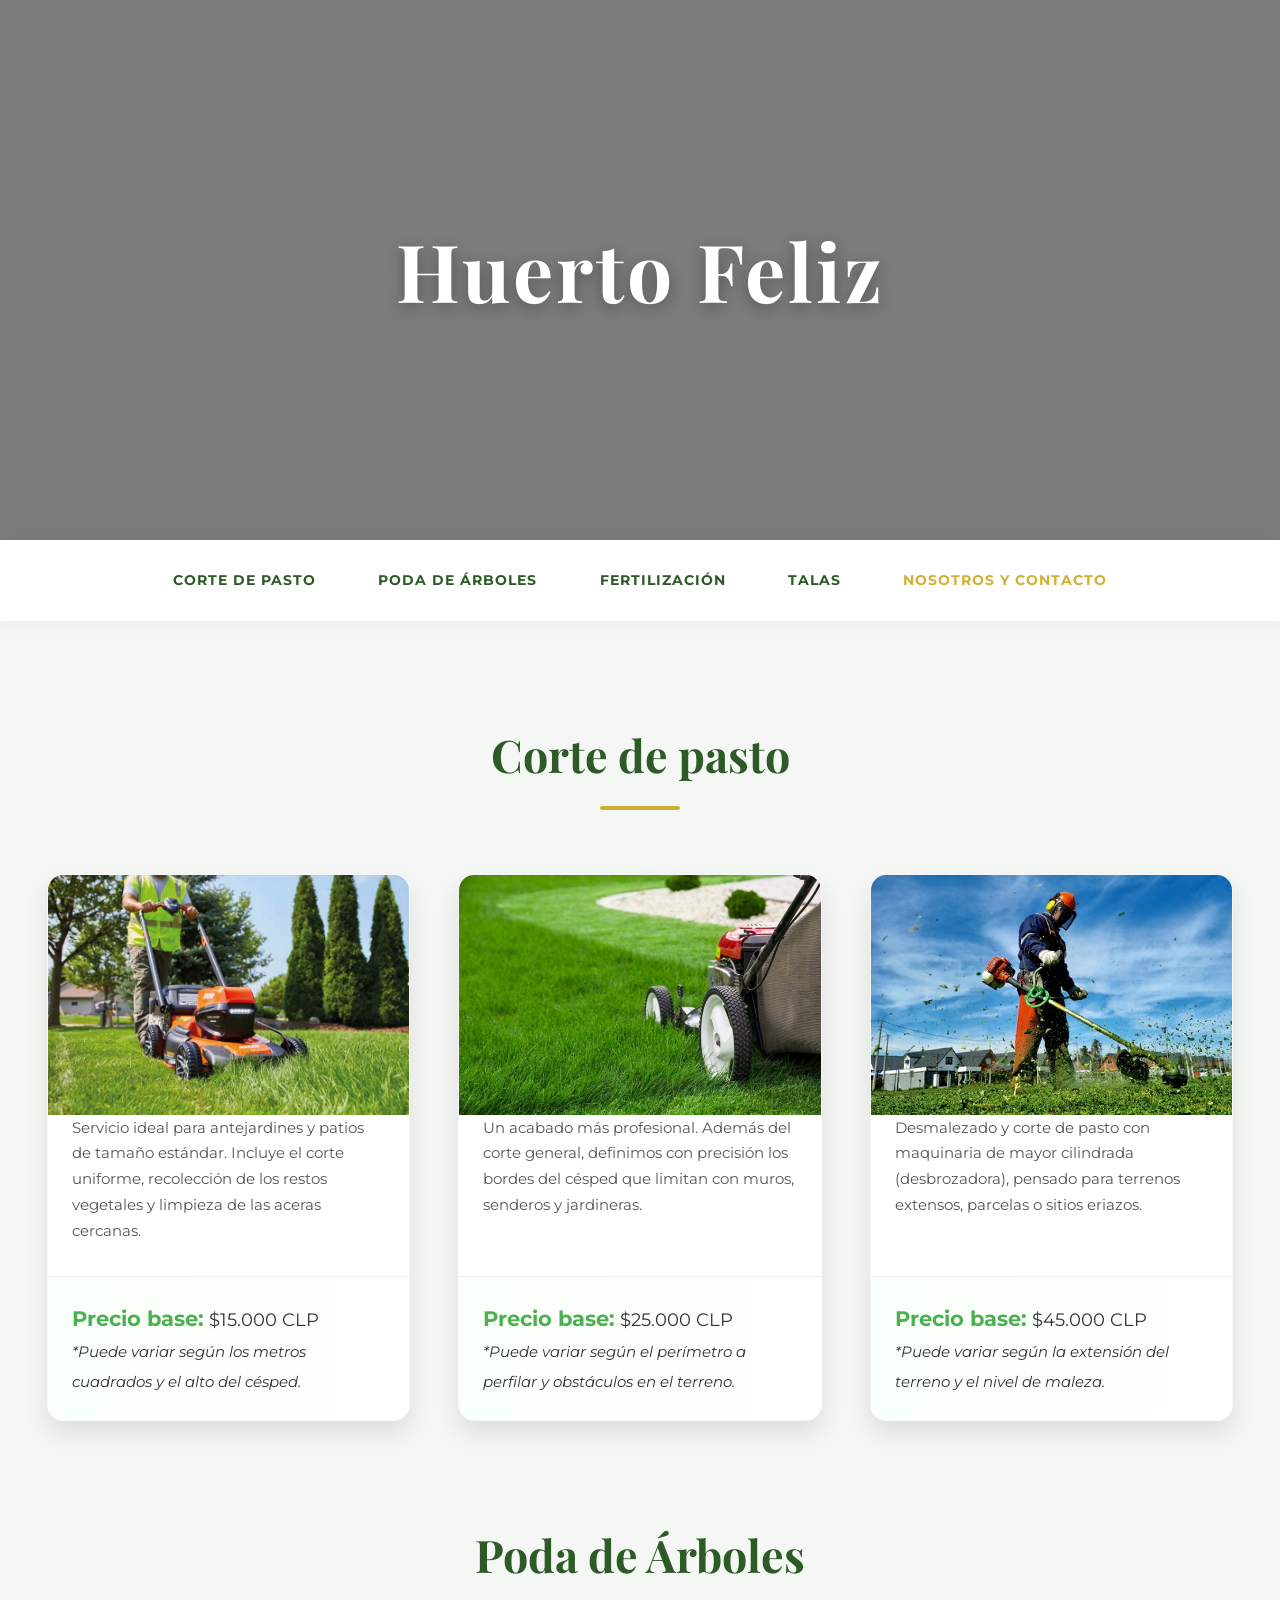
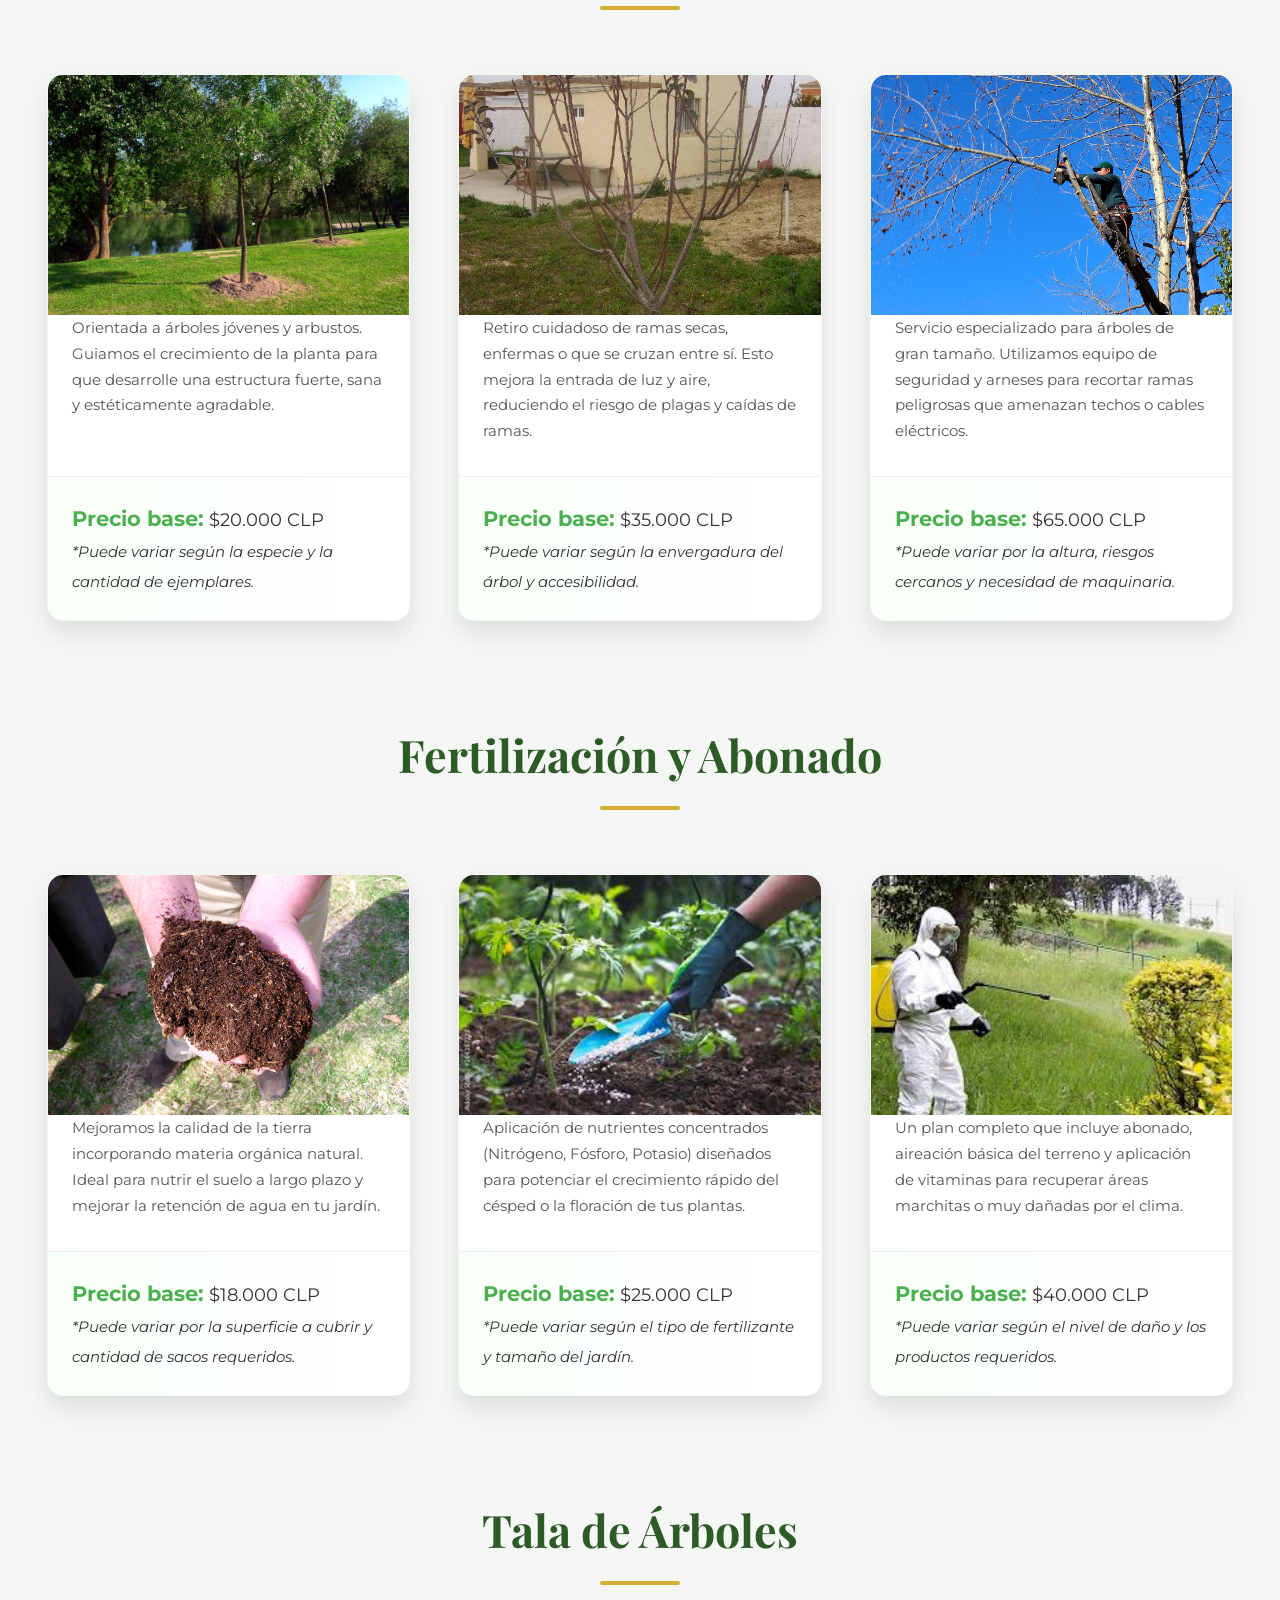
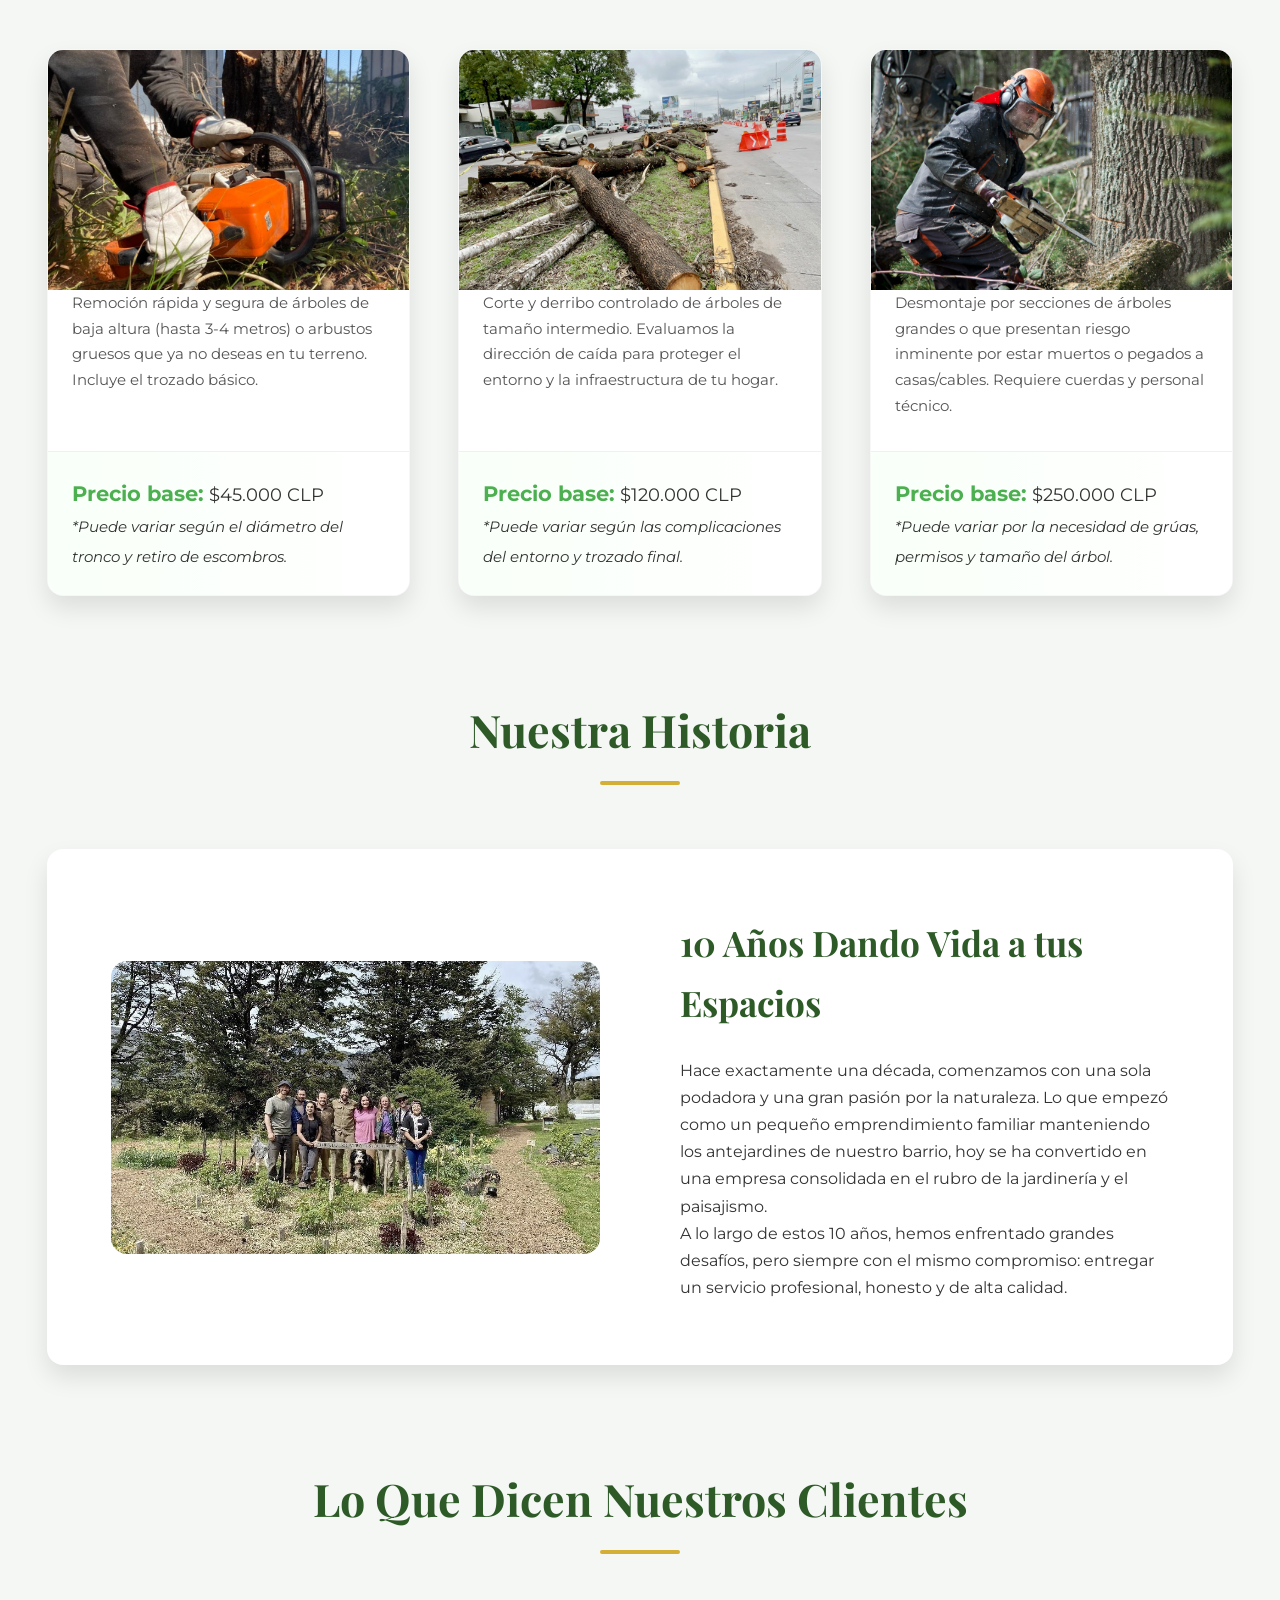
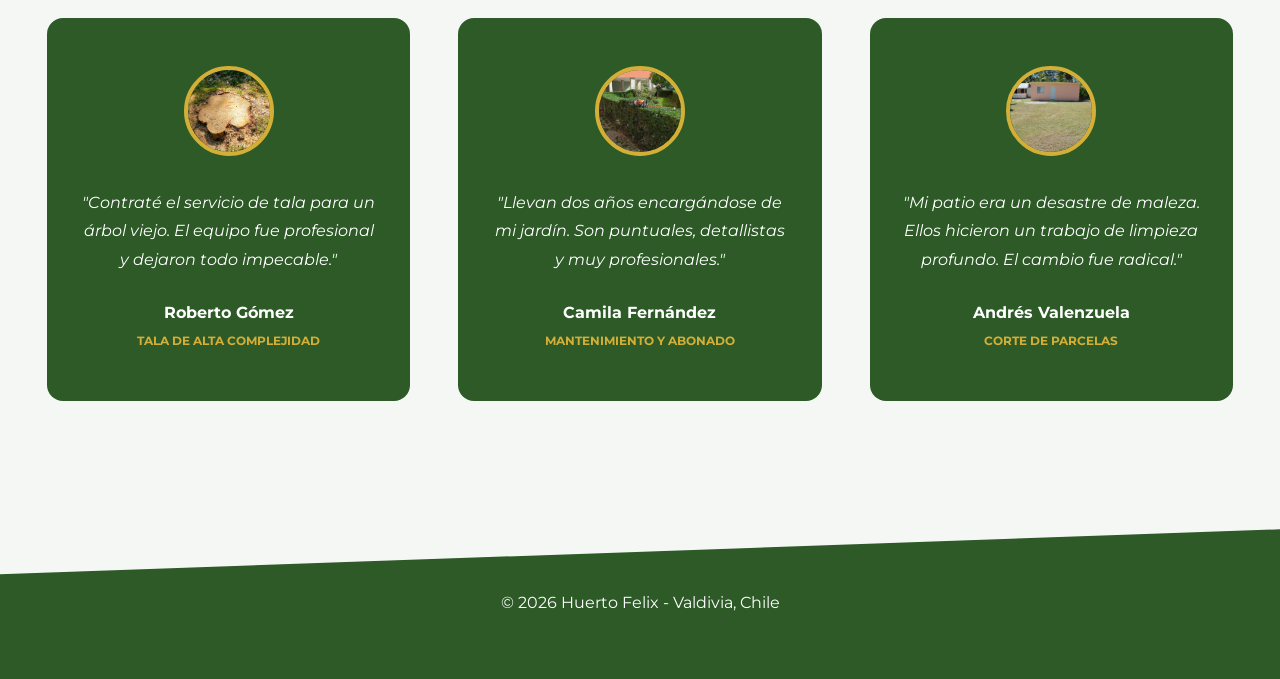
==== commit cbe2bb95: "Fix spelling of 'Feliz' in index.html" ====
--- a/Cristian_Marin/index.html
+++ b/Cristian_Marin/index.html
@@ -4,11 +4,11 @@
     <meta charset="UTF-8">
     <meta name="viewport" content="width=device-width, initial-scale=1.0">
     <link rel="stylesheet" href="css/style.css">
-    <title>Huerto Felix | Servicios de Jardinería</title>
+    <title>Huerto Feliz | Servicios de Jardinería</title>
 </head>
 <body>
     <header>
-        <h1>Huerto Felix</h1>
+        <h1>Huerto Feliz</h1>
     </header>
     <nav>
     <a href="#corte_de_pasto">Corte de pasto</a>
@@ -193,4 +193,4 @@
         <p style="color: white; text-align: center; padding-top: 60px;">© 2026 Huerto Felix - Valdivia, Chile</p>
     </footer>
 </body>
-</html>+</html>
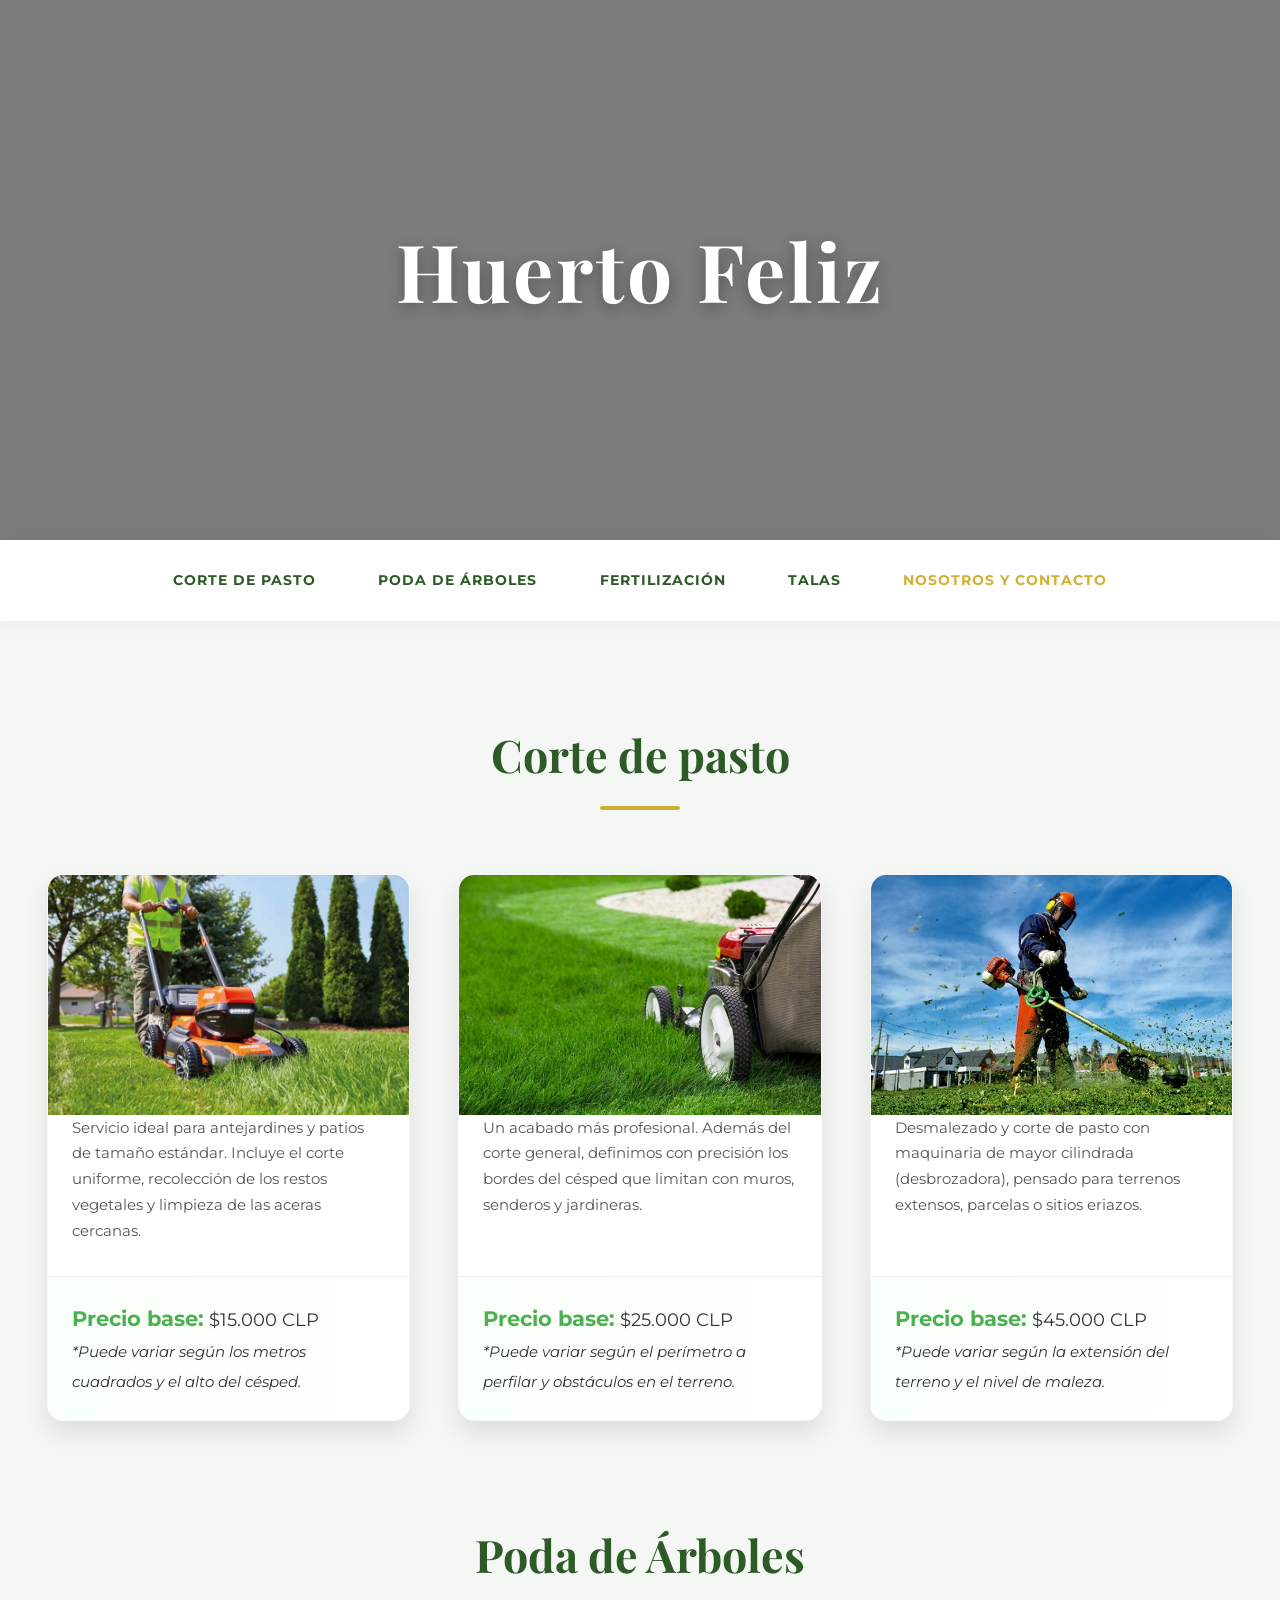
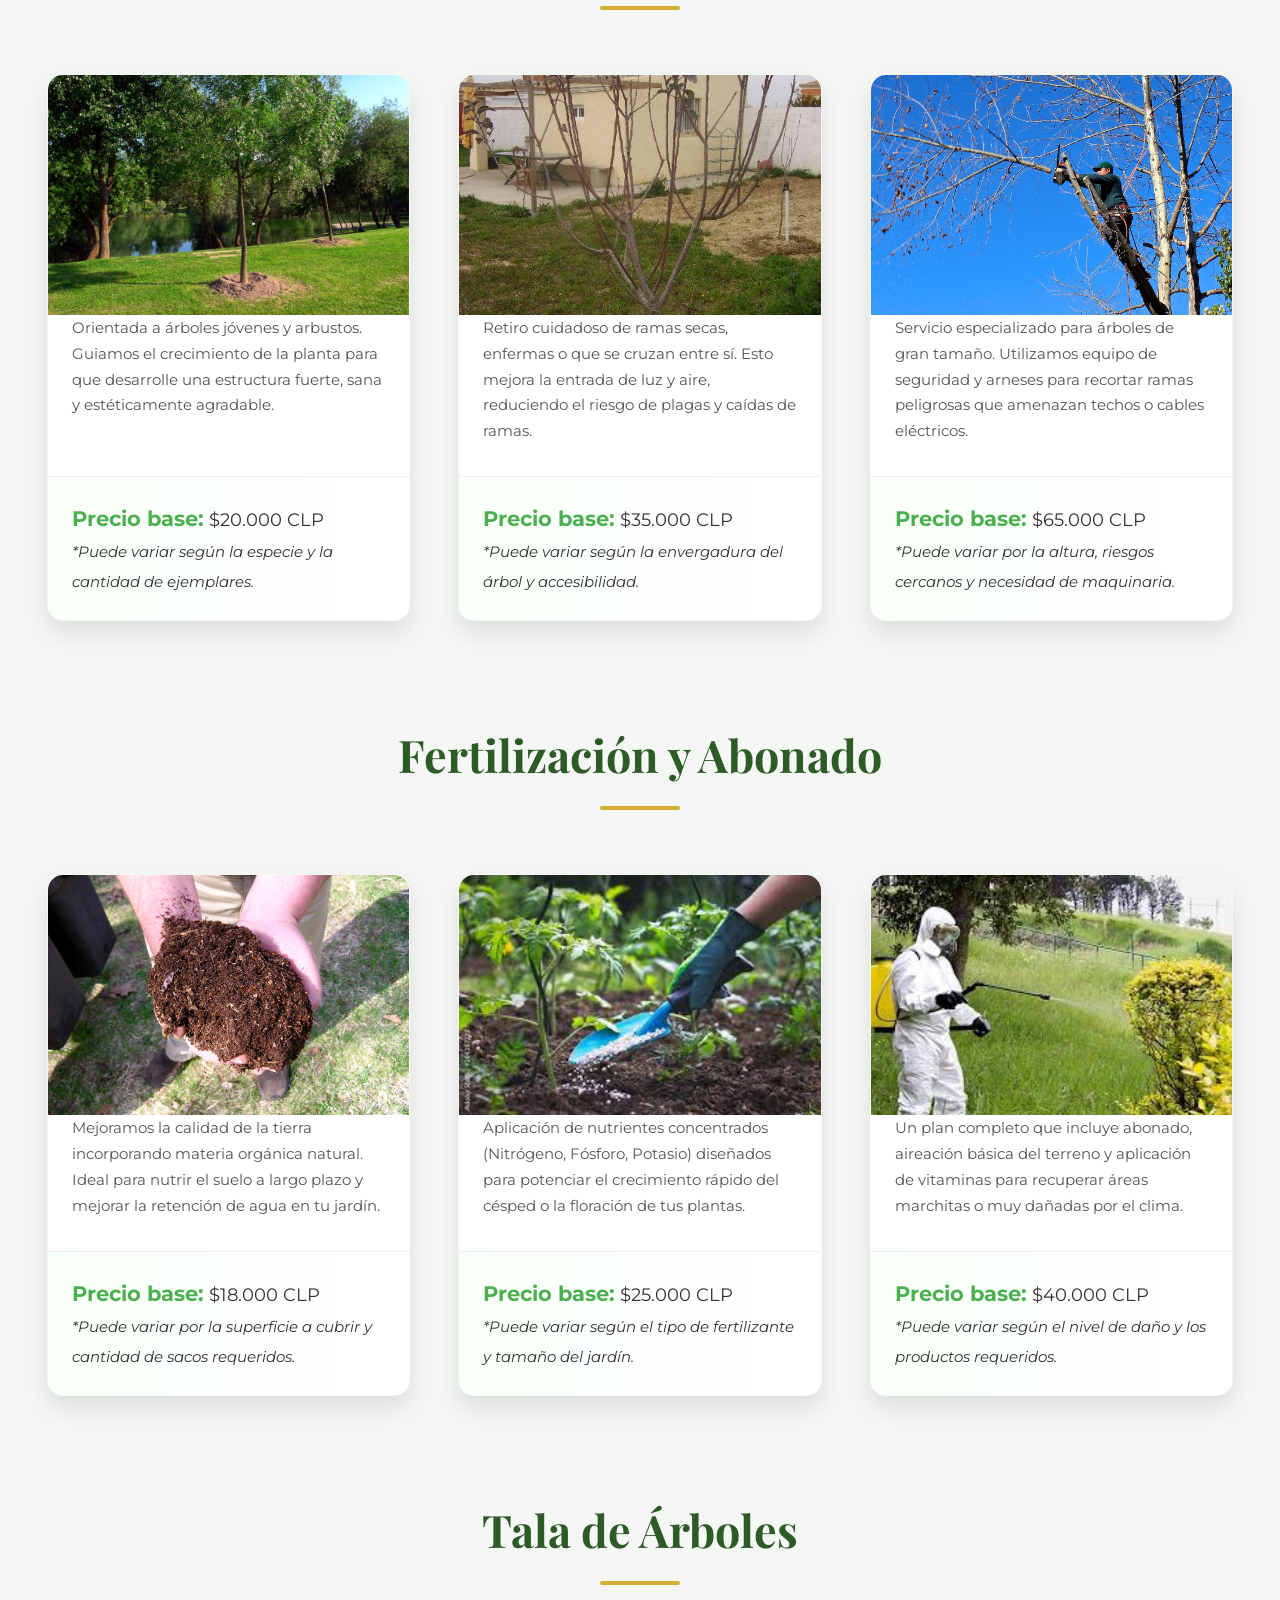
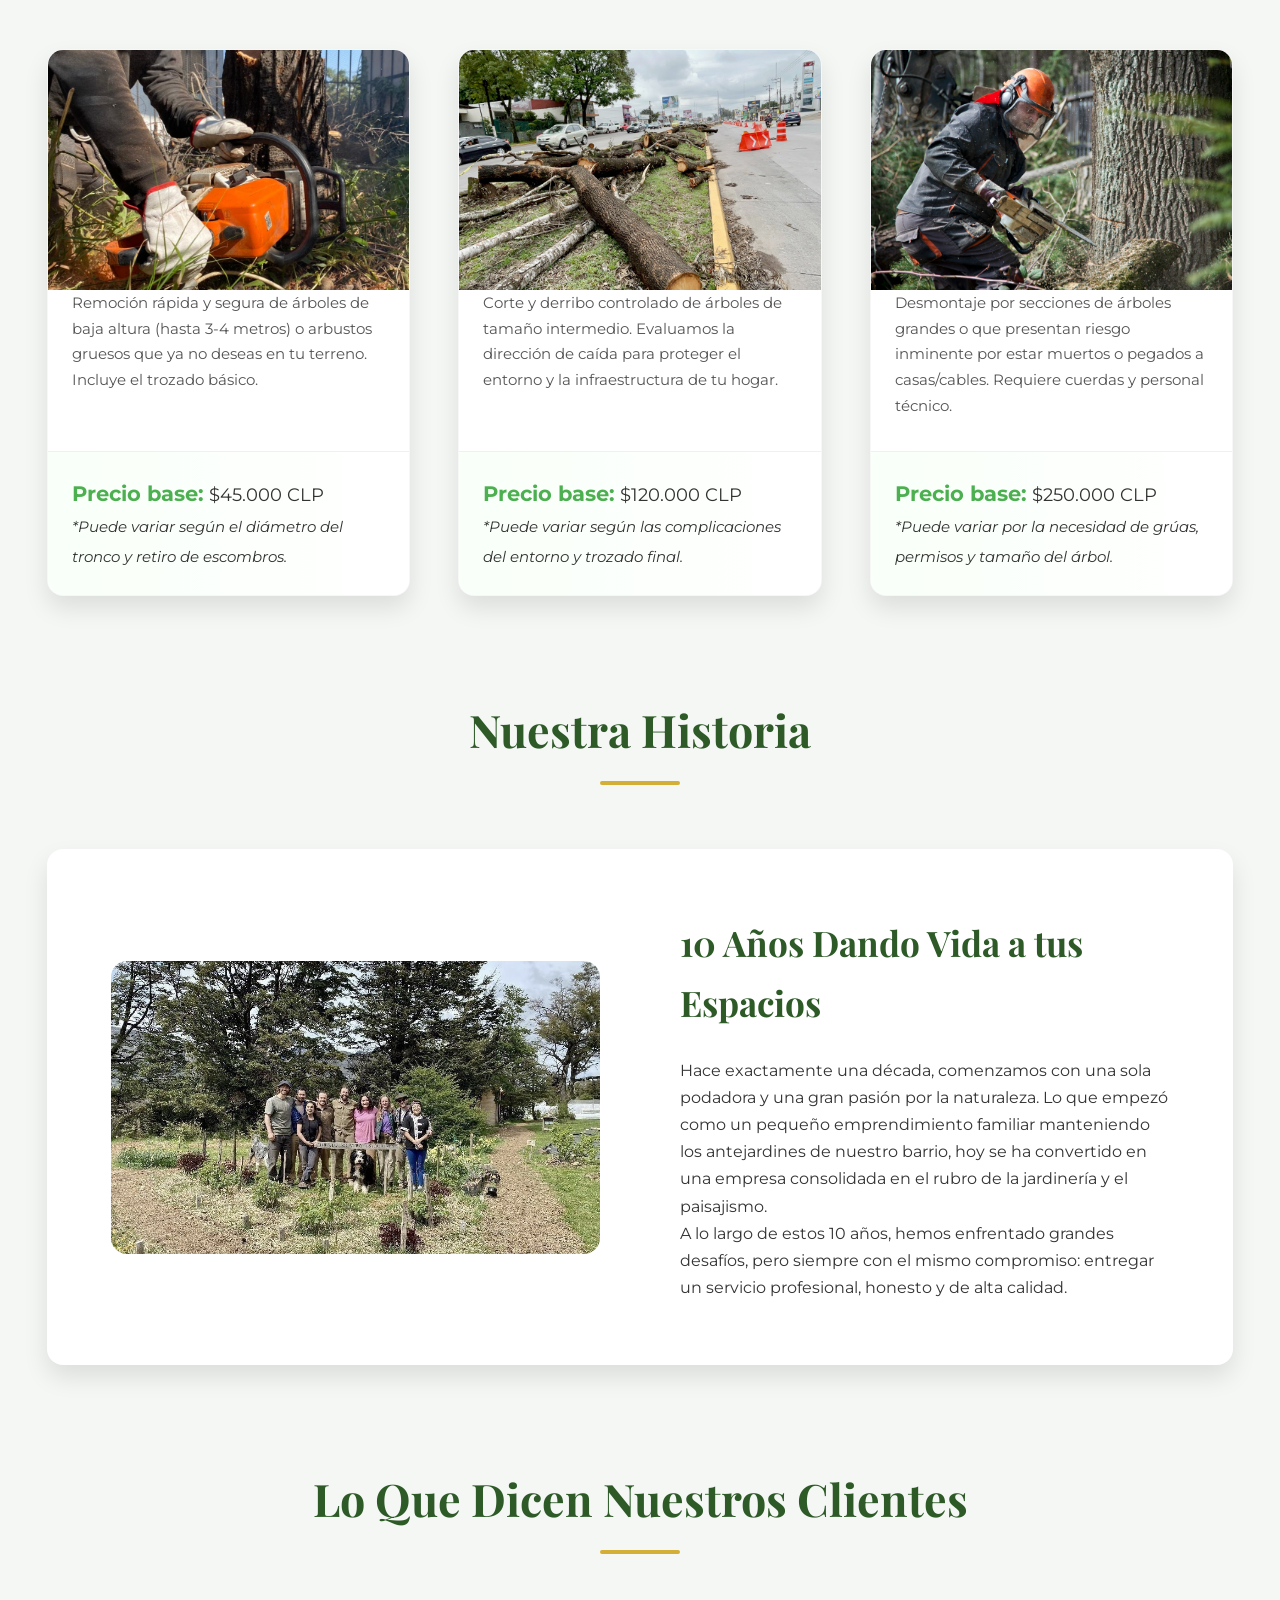
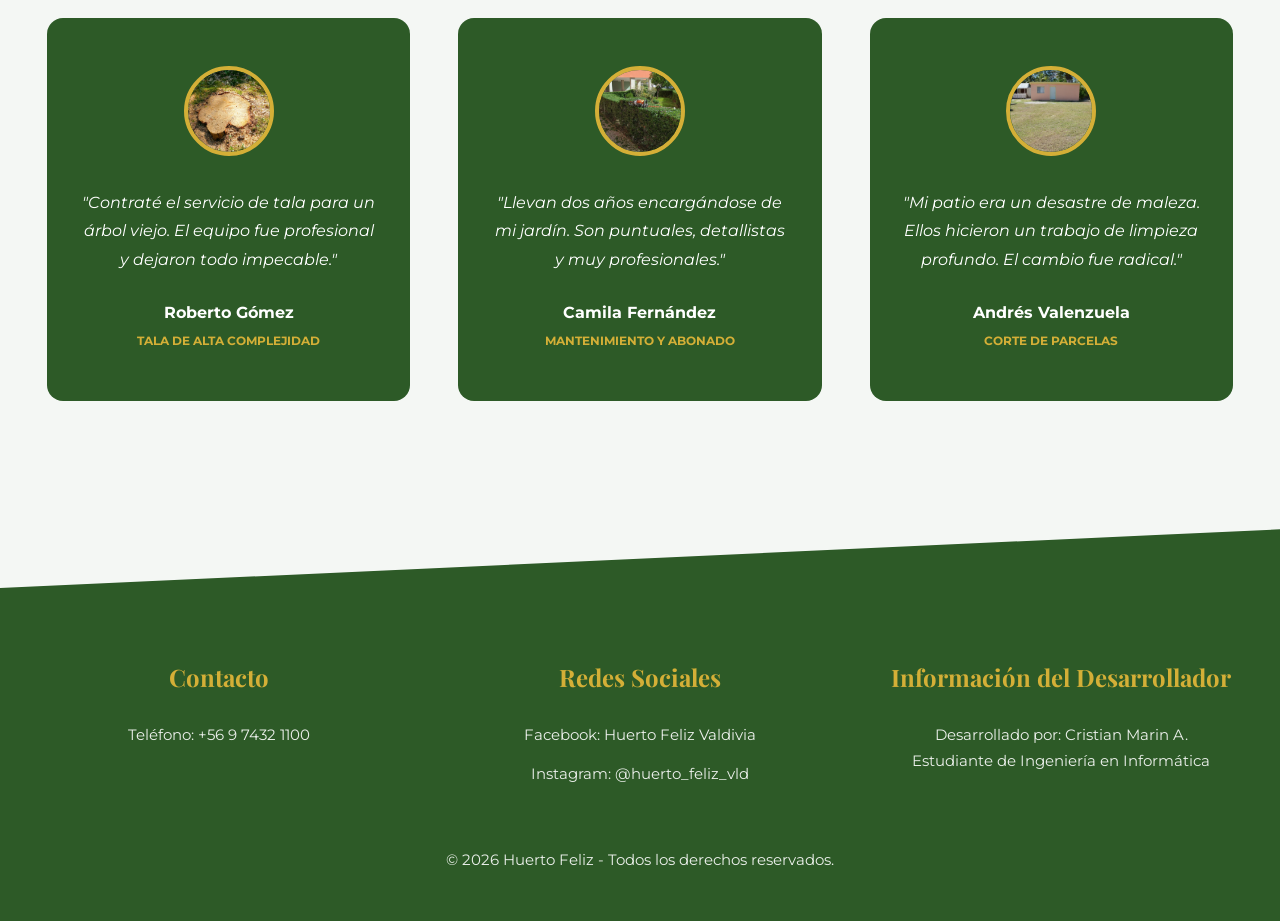
==== commit b8df81fd: "Respaldo 6: Ajustes finales en el index y css principales" ====
--- a/Cristian_Marin/index.html
+++ b/Cristian_Marin/index.html
@@ -11,12 +11,12 @@
         <h1>Huerto Feliz</h1>
     </header>
     <nav>
-    <a href="#corte_de_pasto">Corte de pasto</a>
-    <a href="#poda_de_arboles">Poda de árboles</a>
-    <a href="#fertilizacion_y_abonado">Fertilización</a>
-    <a href="#talas_de_arboles">Talas</a>
-    <a href="seccion/index.html" style="color: var(--dorado);">Nosotros y Contacto</a>
-</nav>
+        <a href="#corte_de_pasto">Corte de pasto</a>
+        <a href="#poda_de_arboles">Poda de árboles</a>
+        <a href="#fertilizacion_y_abonado">Fertilización</a>
+        <a href="#talas_de_arboles">Talas</a>
+        <a href="seccion/index.html" style="color: var(--dorado);">Nosotros y Contacto</a>
+    </nav>
     <main>
     <section id="corte_de_pasto">
         <h2>Corte de pasto</h2>
@@ -190,7 +190,26 @@
     
     </main>
     <footer>
-        <p style="color: white; text-align: center; padding-top: 60px;">© 2026 Huerto Felix - Valdivia, Chile</p>
-    </footer>
+    <section>
+        <h3>Contacto</h3>
+        <p>Teléfono: +56 9 7432 1100</p>
+    </section>
+
+    <section>
+        <h3>Redes Sociales</h3>
+        <ul>
+            <li><a href="https://www.facebook.com/HuertoFelizaldivia">Facebook: Huerto Feliz Valdivia</a></li>
+            <li><a href="https://www.instagram.com/huerto_feliz_vld">Instagram: @huerto_feliz_vld</a></li>
+        </ul>
+    </section>
+
+    <section>
+        <h3>Información del Desarrollador</h3>
+        <p>Desarrollado por: Cristian Marin A.</p>
+        <p>Estudiante de Ingeniería en Informática</p>
+    </section>
+
+    <p>© 2026 Huerto Feliz - Todos los derechos reservados.</p>
+</footer>
 </body>
 </html>
--- a/Cristian_Marin/css/style.css
+++ b/Cristian_Marin/css/style.css
@@ -228,12 +228,68 @@
     text-transform: uppercase;
 }
 
+
 footer {
     background: var(--verde-primario);
-    height: 150px;
+    color: var(--blanco);
+    padding: 8rem 2rem 3rem; /* Padding superior alto para compensar el clip-path */
     margin-top: 8rem;
-    clip-path: polygon(0 30%, 100% 0, 100% 100%, 0% 100%);
-}
+    clip-path: polygon(0 15%, 100% 0, 100% 100%, 0% 100%);
+    display: flex;
+    flex-wrap: wrap;
+    justify-content: space-around;
+    gap: 3rem;
+    text-align: center;
+}
+
+footer section {
+    margin: 0;
+    padding: 0;
+    flex: 1;
+    min-width: 250px;
+}
+
+footer h3 {
+    font-family: 'Playfair Display', serif;
+    color: var(--dorado);
+    margin-bottom: 1.5rem;
+    font-size: 1.5rem;
+}
+
+footer p, footer ul {
+    font-size: 0.95rem;
+    opacity: 0.9;
+}
+
+footer ul {
+    list-style: none;
+}
+
+footer ul li {
+    margin-bottom: 0.8rem;
+}
+
+footer a {
+    color: var(--blanco);
+    text-decoration: none;
+    transition: var(--interaccion);
+    font-weight: 400;
+}
+
+footer a:hover {
+    color: var(--dorado);
+    padding-left: 5px;
+}
+
+footer .footer-copyright {
+    width: 100%;
+    margin-top: 3rem;
+    padding-top: 2rem;
+    border-top: 1px solid rgba(255,255,255,0.1);
+    font-size: 0.85rem;
+    opacity: 0.7;
+}
+
 
 @media (max-width: 992px) {
     .historia-contenedor {
@@ -243,6 +299,13 @@
     }
     
     h1 { font-size: 3.5rem; }
+    
+    footer {
+        flex-direction: column;
+        align-items: center;
+        clip-path: polygon(0 5%, 100% 0, 100% 100%, 0% 100%);
+        padding-top: 6rem;
+    }
 }
 
 @media (max-width: 600px) {
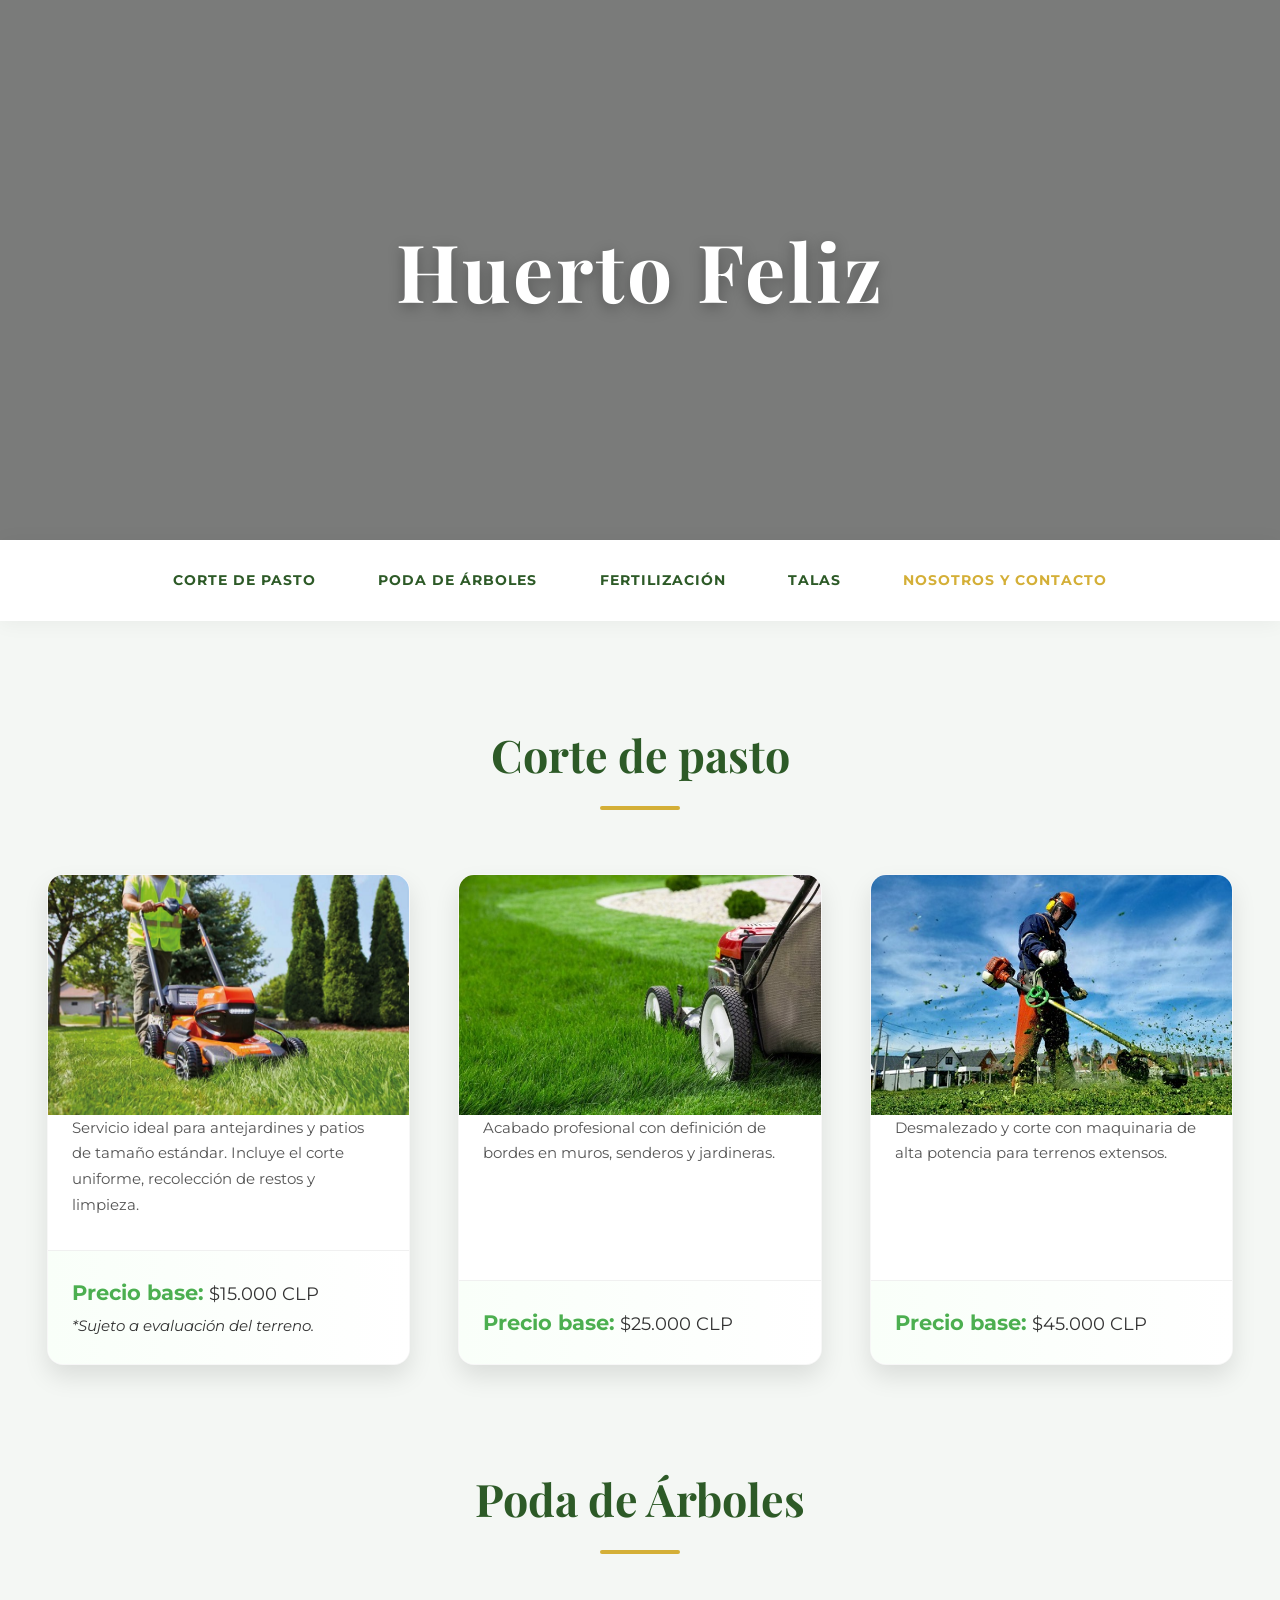
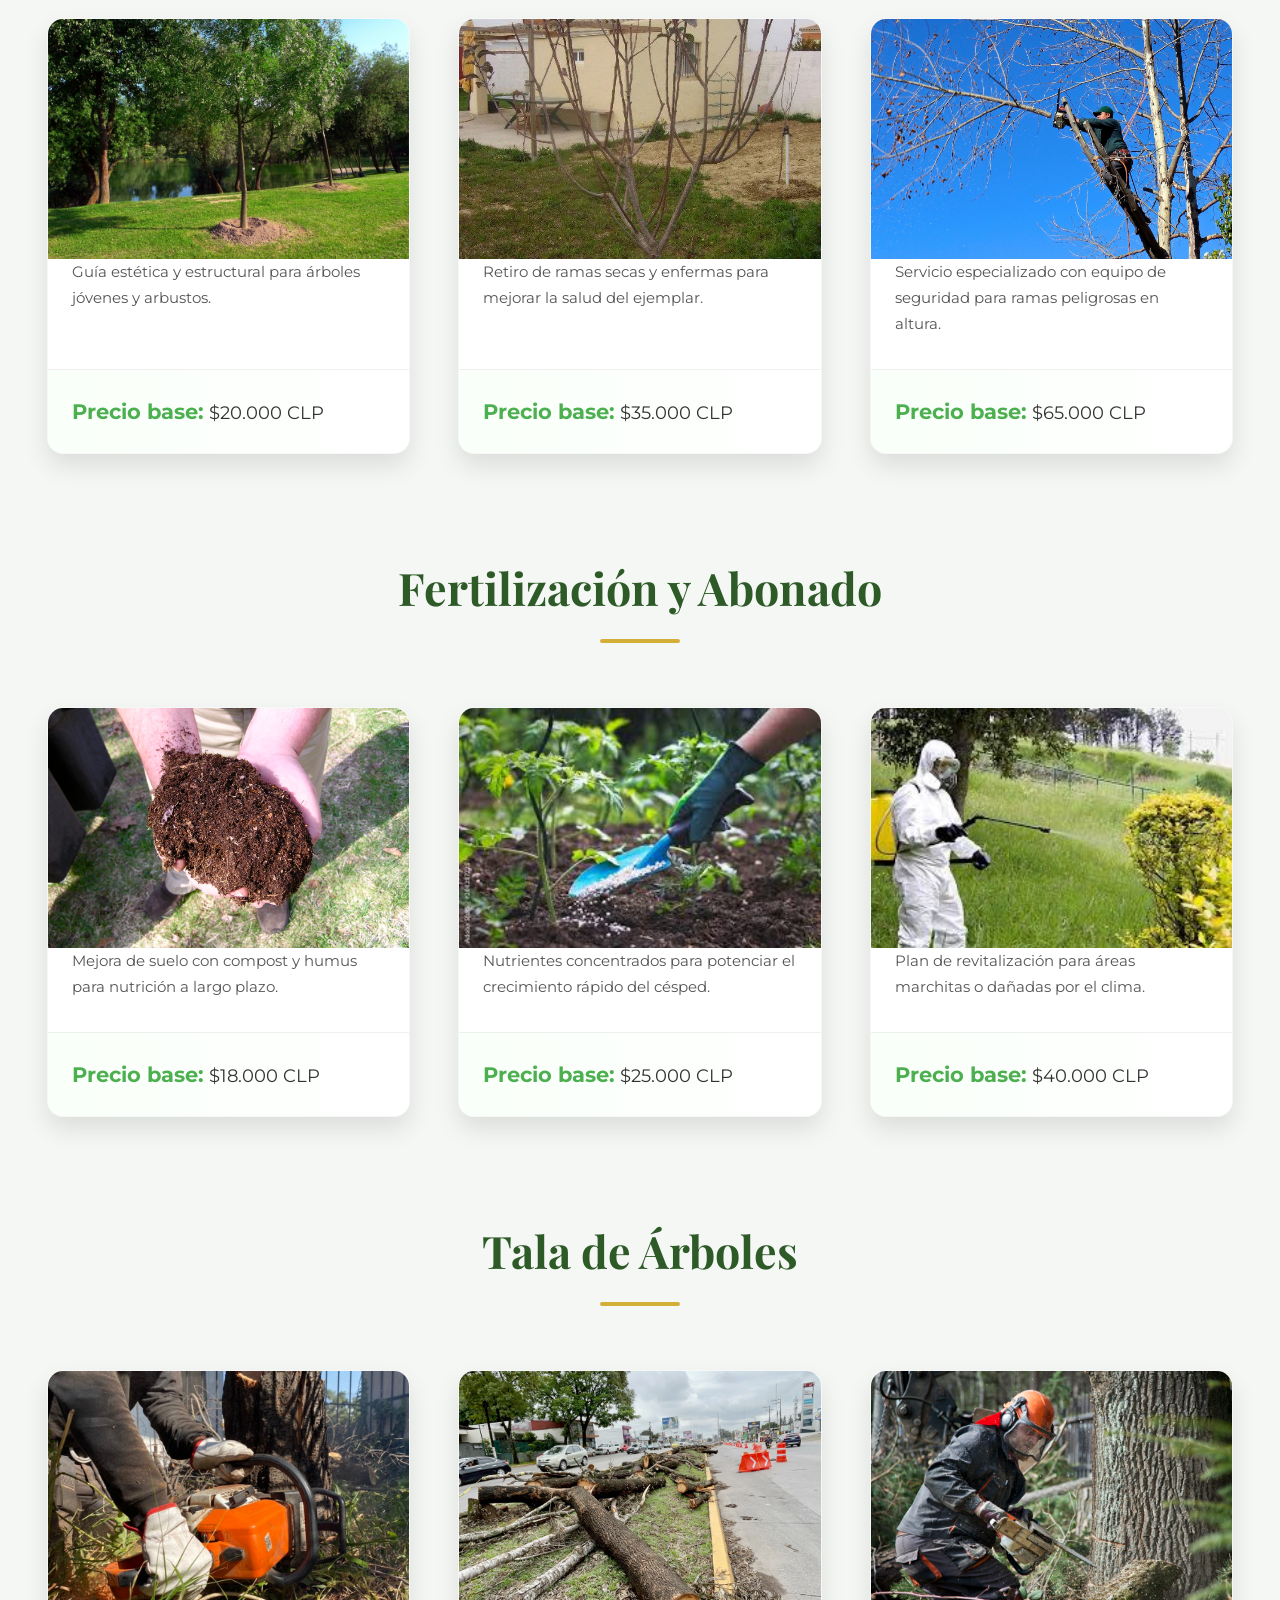
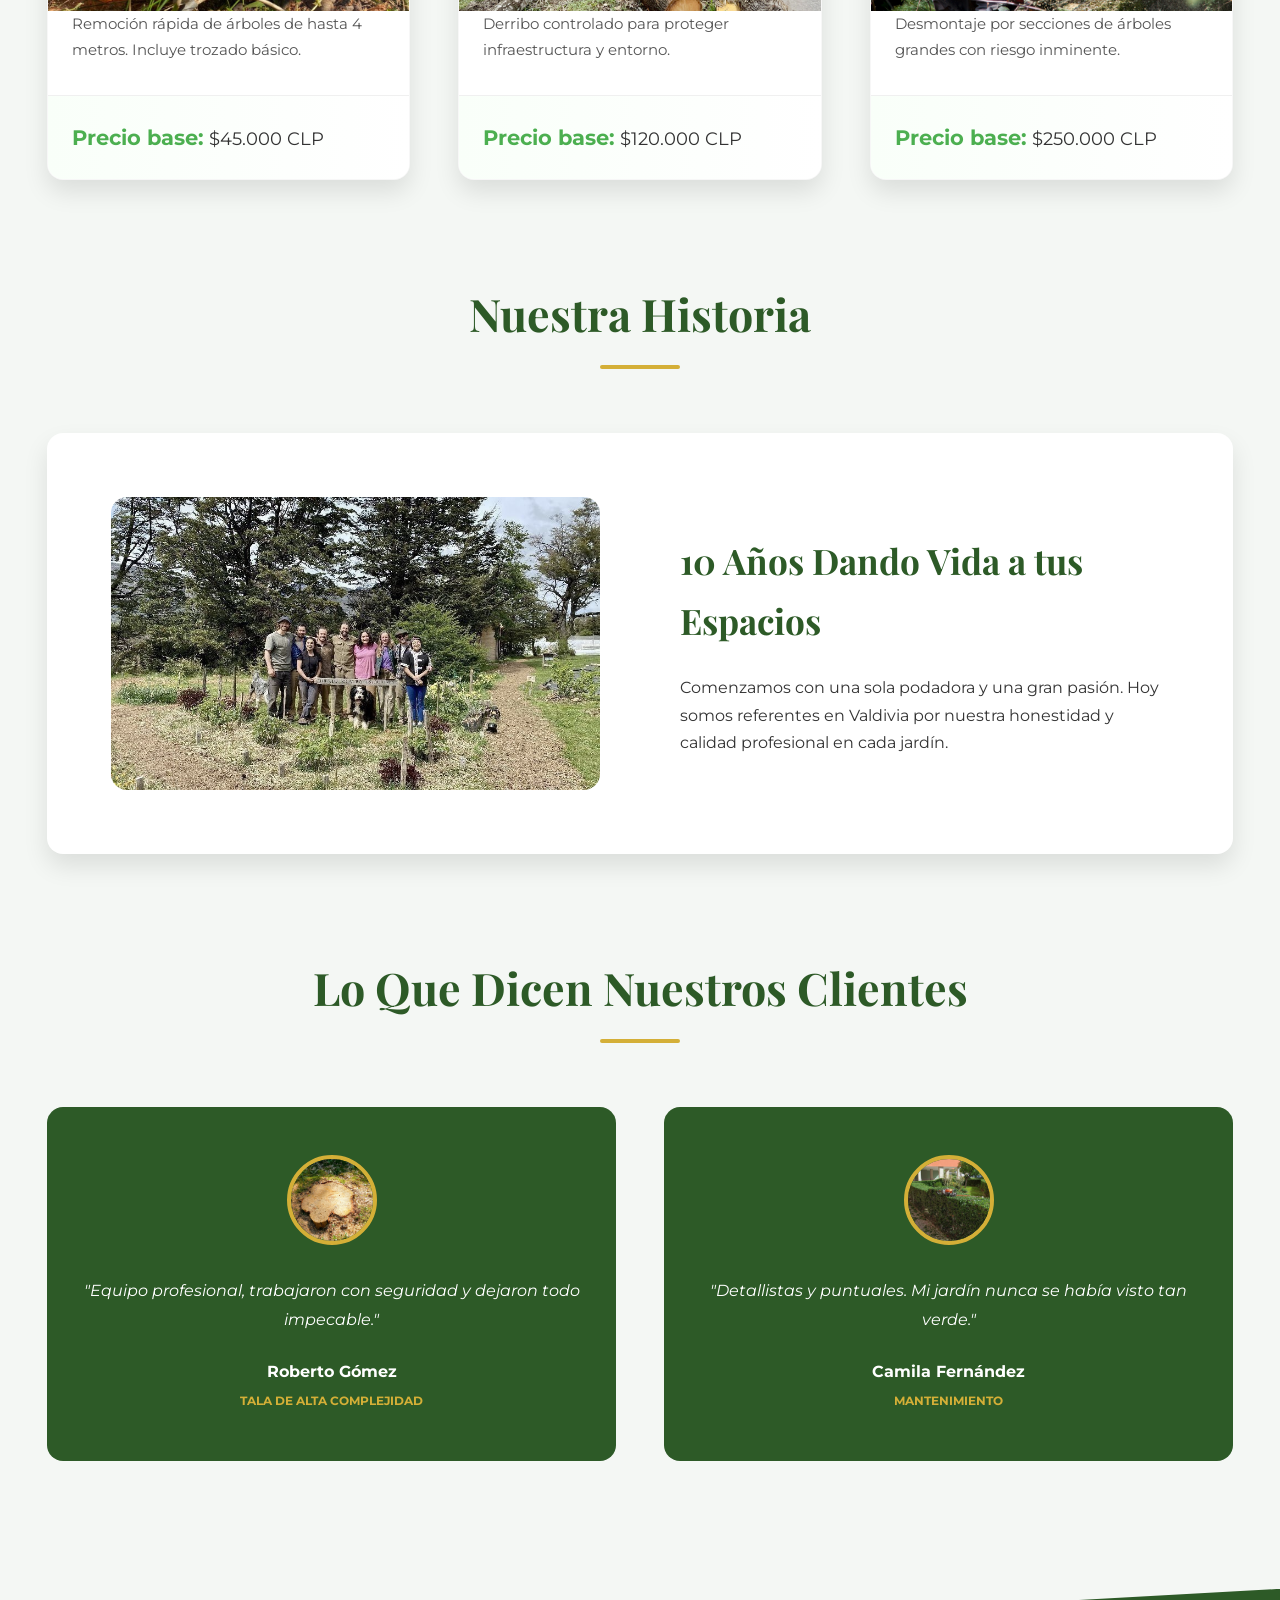
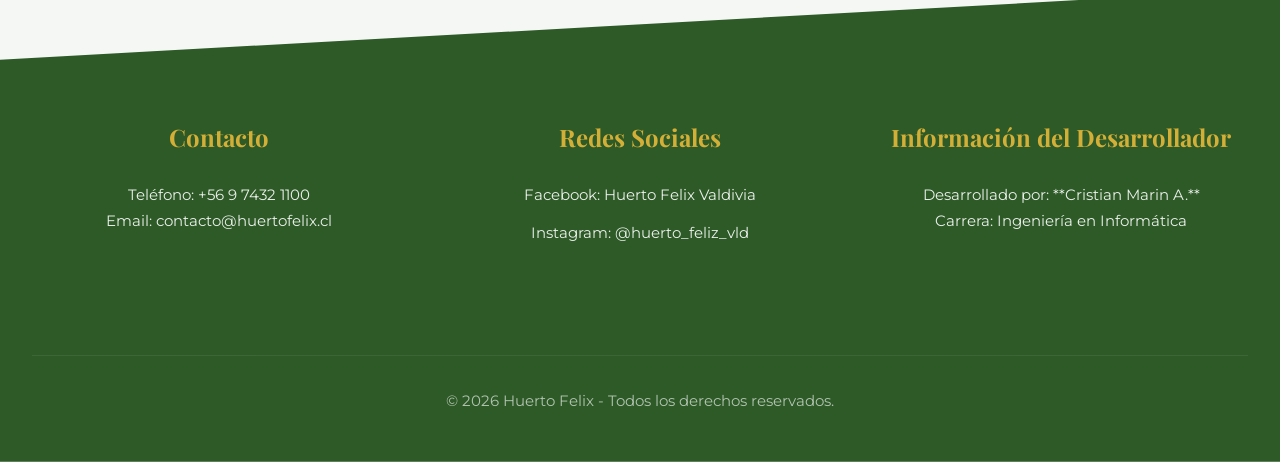
==== commit d5d22df9: "respaldo 7: Ajuste en rutas de imagenes y css" ====
--- a/Cristian_Marin/index.html
+++ b/Cristian_Marin/index.html
@@ -10,6 +10,7 @@
     <header>
         <h1>Huerto Feliz</h1>
     </header>
+    
     <nav>
         <a href="#corte_de_pasto">Corte de pasto</a>
         <a href="#poda_de_arboles">Poda de árboles</a>
@@ -17,199 +18,190 @@
         <a href="#talas_de_arboles">Talas</a>
         <a href="seccion/index.html" style="color: var(--dorado);">Nosotros y Contacto</a>
     </nav>
+
     <main>
-    <section id="corte_de_pasto">
-        <h2>Corte de pasto</h2>
-        <div class="cards">
-            <article class="producto">
-                <figure>
-                    <img src="imagenes/corte_residencial_basico.jpeg" alt="corte_residencial_basico">
-                    <figcaption>Corte residencial básico</figcaption>
-                </figure>
-                <p class="descripcion">Servicio ideal para antejardines y patios de tamaño estándar. Incluye el corte uniforme, recolección de los restos vegetales y limpieza de las aceras cercanas.</p>
-                <p class="precio"><strong>Precio base:</strong> $15.000 CLP<br><small><em>*Puede variar según los metros cuadrados y el alto del césped.</em></small></p>
-            </article>
-            <article class="producto">
-                <figure>
-                    <img src="imagenes/corte_profesional.jpeg" alt="Corte profesional">
-                    <figcaption>Corte + Perfilado de Bordes</figcaption>
-                </figure>
-                <p class="descripcion">Un acabado más profesional. Además del corte general, definimos con precisión los bordes del césped que limitan con muros, senderos y jardineras.</p>
-                <p class="precio"><strong>Precio base:</strong> $25.000 CLP<br><small><em>*Puede variar según el perímetro a perfilar y obstáculos en el terreno.</em></small></p>
-            </article>
-            <article class="producto">
-                <figure>
-                    <img src="imagenes/corte_parcelas.jpeg" alt="Corte para parcelas">
-                    <figcaption>Corte para Parcelas o Sitios</figcaption>
-                </figure>
-                <p class="descripcion">Desmalezado y corte de pasto con maquinaria de mayor cilindrada (desbrozadora), pensado para terrenos extensos, parcelas o sitios eriazos.</p>
-                <p class="precio"><strong>Precio base:</strong> $45.000 CLP<br><small><em>*Puede variar según la extensión del terreno y el nivel de maleza.</em></small></p>
-            </article>
+        <section id="corte_de_pasto">
+            <h2>Corte de pasto</h2>
+            <div class="cards">
+                <article class="producto">
+                    <figure>
+                        <img src="imagenes/corte_residencial_basico.jpeg" alt="corte residencial basico">
+                        <figcaption>Corte residencial básico</figcaption>
+                    </figure>
+                    <p class="descripcion">Servicio ideal para antejardines y patios de tamaño estándar. Incluye el corte uniforme, recolección de restos y limpieza.</p>
+                    <p class="precio"><strong>Precio base:</strong> $15.000 CLP<br><small><em>*Sujeto a evaluación del terreno.</em></small></p>
+                </article>
+                <article class="producto">
+                    <figure>
+                        <img src="imagenes/corte_profesional.jpeg" alt="Corte profesional">
+                        <figcaption>Corte + Perfilado de Bordes</figcaption>
+                    </figure>
+                    <p class="descripcion">Acabado profesional con definición de bordes en muros, senderos y jardineras.</p>
+                    <p class="precio"><strong>Precio base:</strong> $25.000 CLP</p>
+                </article>
+                <article class="producto">
+                    <figure>
+                        <img src="imagenes/corte_parcelas.jpeg" alt="Corte para parcelas">
+                        <figcaption>Corte para Parcelas o Sitios</figcaption>
+                    </figure>
+                    <p class="descripcion">Desmalezado y corte con maquinaria de alta potencia para terrenos extensos.</p>
+                    <p class="precio"><strong>Precio base:</strong> $45.000 CLP</p>
+                </article>
+            </div>
+        </section>
+
+        <section id="poda_de_arboles">
+            <h2>Poda de Árboles</h2>
+            <div class="cards">
+                <article class="producto">
+                    <figure>
+                        <img src="imagenes/poda_formacion.jpeg" alt="Poda de formación">
+                        <figcaption>Poda de Formación</figcaption>
+                    </figure>
+                    <p class="descripcion">Guía estética y estructural para árboles jóvenes y arbustos.</p>
+                    <p class="precio"><strong>Precio base:</strong> $20.000 CLP</p>
+                </article>
+                <article class="producto">
+                    <figure>
+                        <img src="imagenes/poda_limpieza.jpeg" alt="Poda de limpieza">
+                        <figcaption>Poda de Limpieza y Clareo</figcaption>
+                    </figure>
+                    <p class="descripcion">Retiro de ramas secas y enfermas para mejorar la salud del ejemplar.</p>
+                    <p class="precio"><strong>Precio base:</strong> $35.000 CLP</p>
+                </article>
+                <article class="producto">
+                    <figure>
+                        <img src="imagenes/poda_altura.jpeg" alt="Poda en altura">
+                        <figcaption>Poda en Altura</figcaption>
+                    </figure>
+                    <p class="descripcion">Servicio especializado con equipo de seguridad para ramas peligrosas en altura.</p>
+                    <p class="precio"><strong>Precio base:</strong> $65.000 CLP</p>
+                </article>
+            </div>
+        </section>
+
+        <section id="fertilizacion_y_abonado">
+            <h2>Fertilización y Abonado</h2>
+            <div class="cards">
+                <article class="producto">
+                    <figure>
+                        <img src="imagenes/abono_organico.jpeg" alt="Abonado orgánico">
+                        <figcaption>Abonado Orgánico</figcaption>
+                    </figure>
+                    <p class="descripcion">Mejora de suelo con compost y humus para nutrición a largo plazo.</p>
+                    <p class="precio"><strong>Precio base:</strong> $18.000 CLP</p>
+                </article>
+                <article class="producto">
+                    <figure>
+                        <img src="imagenes/fertilizacion_quimica.jpeg" alt="Fertilización química">
+                        <figcaption>Fertilización Específica</figcaption>
+                    </figure>
+                    <p class="descripcion">Nutrientes concentrados para potenciar el crecimiento rápido del césped.</p>
+                    <p class="precio"><strong>Precio base:</strong> $25.000 CLP</p>
+                </article>
+                <article class="producto">
+                    <figure>
+                        <img src="imagenes/fertilizacion_fitosanitario.jpeg" alt="Tratamiento fitosanitario">
+                        <figcaption>Tratamiento Integral</figcaption>
+                    </figure>
+                    <p class="descripcion">Plan de revitalización para áreas marchitas o dañadas por el clima.</p>
+                    <p class="precio"><strong>Precio base:</strong> $40.000 CLP</p>
+                </article>
+            </div>
+        </section>
+
+        <section id="talas_de_arboles">
+            <h2>Tala de Árboles</h2>
+            <div class="cards">
+                <article class="producto">
+                    <figure>
+                        <img src="imagenes/tala_pequena.jpeg" alt="Tala pequeña">
+                        <figcaption>Tala de Árboles Pequeños</figcaption>
+                    </figure>
+                    <p class="descripcion">Remoción rápida de árboles de hasta 4 metros. Incluye trozado básico.</p>
+                    <p class="precio"><strong>Precio base:</strong> $45.000 CLP</p>
+                </article>
+                <article class="producto">
+                    <figure>
+                        <img src="imagenes/tala_mediana.jpeg" alt="Tala mediana">
+                        <figcaption>Tala de Ejemplares Medianos</figcaption>
+                    </figure>
+                    <p class="descripcion">Derribo controlado para proteger infraestructura y entorno.</p>
+                    <p class="precio"><strong>Precio base:</strong> $120.000 CLP</p>
+                </article>
+                <article class="producto">
+                    <figure>
+                        <img src="imagenes/tala_compleja.jpeg" alt="Tala compleja">
+                        <figcaption>Tala de Alta Complejidad</figcaption>
+                    </figure>
+                    <p class="descripcion">Desmontaje por secciones de árboles grandes con riesgo inminente.</p>
+                    <p class="precio"><strong>Precio base:</strong> $250.000 CLP</p>
+                </article>
+            </div>
+        </section>
+
+        <section id="historia_empresa">
+            <h2>Nuestra Historia</h2>
+            <div class="historia-contenedor">
+                <img src="imagenes/equipo_fundadores.jpeg" alt="Equipo de trabajo" class="img-historia">
+                <div class="historia-texto">
+                    <h3>10 Años Dando Vida a tus Espacios</h3>
+                    <p>Comenzamos con una sola podadora y una gran pasión. Hoy somos referentes en Valdivia por nuestra honestidad y calidad profesional en cada jardín.</p>
+                </div>
+            </div>
+        </section>
+
+        <section id="testimonios">
+            <h2>Lo Que Dicen Nuestros Clientes</h2>
+            <div class="cards">
+                <article class="card-testimonio">
+                    <figure class="foto-cliente">
+                        <img src="imagenes/cliente1.jpeg" alt="Roberto">
+                    </figure>
+                    <div class="contenido-testimonio">
+                        <p class="cita">"Equipo profesional, trabajaron con seguridad y dejaron todo impecable."</p>
+                        <h4>Roberto Gómez</h4>
+                        <span class="servicio-evaluado">Tala de Alta Complejidad</span>
+                    </div>
+                </article>
+                <article class="card-testimonio">
+                    <figure class="foto-cliente">
+                        <img src="imagenes/cliente2.jpeg" alt="Camila">
+                    </figure>
+                    <div class="contenido-testimonio">
+                        <p class="cita">"Detallistas y puntuales. Mi jardín nunca se había visto tan verde."</p>
+                        <h4>Camila Fernández</h4>
+                        <span class="servicio-evaluado">Mantenimiento</span>
+                    </div>
+                </article>
+            </div>   
+        </section>
+    </main>
+
+    <footer>
+        <section>
+            <h3>Contacto</h3>
+            <p>Teléfono: +56 9 7432 1100</p>
+            <p>Email: contacto@huertofelix.cl</p>
+        </section>
+
+        <section>
+            <h3>Redes Sociales</h3>
+            <ul>
+                <li><a href="https://www.facebook.com/HuertoFelixValdivia" target="_blank">Facebook: Huerto Felix Valdivia</a></li>
+                <li><a href="https://www.instagram.com/huerto_feliz_vld" target="_blank">Instagram: @huerto_feliz_vld</a></li>
+            </ul>
+        </section>
+
+        <section>
+            <h3>Información del Desarrollador</h3>
+            <p>Desarrollado por: **Cristian Marin A.**</p>
+            <p>Carrera: Ingeniería en Informática</p>
+        </section>
+
+        <div class="footer-copyright">
+            <p>© 2026 Huerto Felix - Todos los derechos reservados.</p>
         </div>
-    </section>
-
-    <section id="poda_de_arboles">
-        <h2>Poda de Árboles</h2>
-        <div class="cards">
-            <article class="producto">
-                <figure>
-                    <img src="imagenes/poda_formacion.jpeg" alt="Poda de formación">
-                    <figcaption>Poda de Formación</figcaption>
-                </figure>
-                <p class="descripcion">Orientada a árboles jóvenes y arbustos. Guiamos el crecimiento de la planta para que desarrolle una estructura fuerte, sana y estéticamente agradable.</p>
-                <p class="precio"><strong>Precio base:</strong> $20.000 CLP<br><small><em>*Puede variar según la especie y la cantidad de ejemplares.</em></small></p>
-            </article>
-            <article class="producto">
-                <figure>
-                    <img src="imagenes/poda_limpieza.jpeg" alt="Poda de limpieza">
-                    <figcaption>Poda de Limpieza y Clareo</figcaption>
-                </figure>
-                <p class="descripcion">Retiro cuidadoso de ramas secas, enfermas o que se cruzan entre sí. Esto mejora la entrada de luz y aire, reduciendo el riesgo de plagas y caídas de ramas.</p>
-                <p class="precio"><strong>Precio base:</strong> $35.000 CLP<br><small><em>*Puede variar según la envergadura del árbol y accesibilidad.</em></small></p>
-            </article>
-            <article class="producto">
-                <figure>
-                    <img src="imagenes/poda_altura.jpeg" alt="Poda en altura">
-                    <figcaption>Poda en Altura</figcaption>
-                </figure>
-                <p class="descripcion">Servicio especializado para árboles de gran tamaño. Utilizamos equipo de seguridad y arneses para recortar ramas peligrosas que amenazan techos o cables eléctricos.</p>
-                <p class="precio"><strong>Precio base:</strong> $65.000 CLP<br><small><em>*Puede variar por la altura, riesgos cercanos y necesidad de maquinaria.</em></small></p>
-            </article>
-        </div>
-    </section>
-
-    <section id="fertilizacion_y_abonado">
-        <h2>Fertilización y Abonado</h2>
-        <div class="cards">
-            <article class="producto">
-                <figure>
-                    <img src="imagenes/abono_organico.jpeg" alt="Abonado orgánico">
-                    <figcaption>Abonado Orgánico (Compost/Humus)</figcaption>
-                </figure>
-                <p class="descripcion">Mejoramos la calidad de la tierra incorporando materia orgánica natural. Ideal para nutrir el suelo a largo plazo y mejorar la retención de agua en tu jardín.</p>
-                <p class="precio"><strong>Precio base:</strong> $18.000 CLP<br><small><em>*Puede variar por la superficie a cubrir y cantidad de sacos requeridos.</em></small></p>
-            </article>
-            <article class="producto">
-                <figure>
-                    <img src="imagenes/fertilizacion_quimica.jpeg" alt="Fertilización química">
-                    <figcaption>Fertilización Específica</figcaption>
-                </figure>
-                <p class="descripcion">Aplicación de nutrientes concentrados (Nitrógeno, Fósforo, Potasio) diseñados para potenciar el crecimiento rápido del césped o la floración de tus plantas.</p>
-                <p class="precio"><strong>Precio base:</strong> $25.000 CLP<br><small><em>*Puede variar según el tipo de fertilizante y tamaño del jardín.</em></small></p>
-            </article>
-            <article class="producto">
-                <figure>
-                    <img src="imagenes/fertilizacion_fitosanitario.jpeg" alt="Tratamiento fitosanitario">
-                    <figcaption>Tratamiento Revitalizante Integral</figcaption>
-                </figure>
-                <p class="descripcion">Un plan completo que incluye abonado, aireación básica del terreno y aplicación de vitaminas para recuperar áreas marchitas o muy dañadas por el clima.</p>
-                <p class="precio"><strong>Precio base:</strong> $40.000 CLP<br><small><em>*Puede variar según el nivel de daño y los productos requeridos.</em></small></p>
-            </article>
-        </div>
-    </section>
-
-    <section id="talas_de_arboles">
-        <h2>Tala de Árboles</h2>
-        <div class="cards">
-            <article class="producto">
-                <figure>
-                    <img src="imagenes/tala_pequena.jpeg" alt="Tala de árboles pequeños">
-                    <figcaption>Tala de Árboles Pequeños</figcaption>
-                </figure>
-                <p class="descripcion">Remoción rápida y segura de árboles de baja altura (hasta 3-4 metros) o arbustos gruesos que ya no deseas en tu terreno. Incluye el trozado básico.</p>
-                <p class="precio"><strong>Precio base:</strong> $45.000 CLP<br><small><em>*Puede variar según el diámetro del tronco y retiro de escombros.</em></small></p>
-            </article>
-            <article class="producto">
-                <figure>
-                    <img src="imagenes/tala_mediana.jpeg" alt="Tala de árboles medianos">
-                    <figcaption>Tala de Ejemplares Medianos</figcaption>
-                </figure>
-                <p class="descripcion">Corte y derribo controlado de árboles de tamaño intermedio. Evaluamos la dirección de caída para proteger el entorno y la infraestructura de tu hogar.</p>
-                <p class="precio"><strong>Precio base:</strong> $120.000 CLP<br><small><em>*Puede variar según las complicaciones del entorno y trozado final.</em></small></p>
-            </article>
-            <article class="producto">
-                <figure>
-                    <img src="imagenes/tala_compleja.jpeg" alt="Tala de alta complejidad">
-                    <figcaption>Tala de Alta Complejidad</figcaption>
-                </figure>
-                <p class="descripcion">Desmontaje por secciones de árboles grandes o que presentan riesgo inminente por estar muertos o pegados a casas/cables. Requiere cuerdas y personal técnico.</p>
-                <p class="precio"><strong>Precio base:</strong> $250.000 CLP<br><small><em>*Puede variar por la necesidad de grúas, permisos y tamaño del árbol.</em></small></p>
-            </article>
-        </div>
-    </section>
-
-    <section id="historia_empresa">
-        <h2>Nuestra Historia</h2>
-        <div class="historia-contenedor">
-            <img src="imagenes/equipo_fundadores.jpeg" alt="Equipo de trabajo celebrando 10 años" class="img-historia">
-            <div class="historia-texto">
-                <h3>10 Años Dando Vida a tus Espacios</h3>
-                <p>Hace exactamente una década, comenzamos con una sola podadora y una gran pasión por la naturaleza. Lo que empezó como un pequeño emprendimiento familiar manteniendo los antejardines de nuestro barrio, hoy se ha convertido en una empresa consolidada en el rubro de la jardinería y el paisajismo.</p>
-                <p>A lo largo de estos 10 años, hemos enfrentado grandes desafíos, pero siempre con el mismo compromiso: entregar un servicio profesional, honesto y de alta calidad.</p>
-            </div>
-        </div>
-    </section>
-
-    <section id="testimonios">
-        <h2>Lo Que Dicen Nuestros Clientes</h2>
-        <div class="cards">
-            <article class="card-testimonio">
-                <figure class="foto-cliente">
-                    <img src="imagenes/cliente1.jpeg" alt="Foto de Roberto">
-                </figure>
-                <div class="contenido-testimonio">
-                    <p class="cita">"Contraté el servicio de tala para un árbol viejo. El equipo fue profesional y dejaron todo impecable."</p>
-                    <h4>Roberto Gómez</h4>
-                    <span class="servicio-evaluado">Tala de Alta Complejidad</span>
-                </div>
-            </article>
-
-            <article class="card-testimonio">
-                <figure class="foto-cliente">
-                    <img src="imagenes/cliente2.jpeg" alt="Foto de Camila">
-                </figure>
-                <div class="contenido-testimonio">
-                    <p class="cita">"Llevan dos años encargándose de mi jardín. Son puntuales, detallistas y muy profesionales."</p>
-                    <h4>Camila Fernández</h4>
-                    <span class="servicio-evaluado">Mantenimiento y Abonado</span>
-                </div>
-            </article>
-
-            <article class="card-testimonio">
-                <figure class="foto-cliente">
-                    <img src="imagenes/cliente3.jpeg" alt="Foto de Andrés">
-                </figure>
-                <div class="contenido-testimonio">
-                    <p class="cita">"Mi patio era un desastre de maleza. Ellos hicieron un trabajo de limpieza profundo. El cambio fue radical."</p>
-                    <h4>Andrés Valenzuela</h4>
-                    <span class="servicio-evaluado">Corte de Parcelas</span>
-                </div>
-            </article>
-        </div>   
-    </section>
-    
-    </main>
-    <footer>
-    <section>
-        <h3>Contacto</h3>
-        <p>Teléfono: +56 9 7432 1100</p>
-    </section>
-
-    <section>
-        <h3>Redes Sociales</h3>
-        <ul>
-            <li><a href="https://www.facebook.com/HuertoFelizaldivia">Facebook: Huerto Feliz Valdivia</a></li>
-            <li><a href="https://www.instagram.com/huerto_feliz_vld">Instagram: @huerto_feliz_vld</a></li>
-        </ul>
-    </section>
-
-    <section>
-        <h3>Información del Desarrollador</h3>
-        <p>Desarrollado por: Cristian Marin A.</p>
-        <p>Estudiante de Ingeniería en Informática</p>
-    </section>
-
-    <p>© 2026 Huerto Feliz - Todos los derechos reservados.</p>
-</footer>
+    </footer>
 </body>
-</html>
+</html>
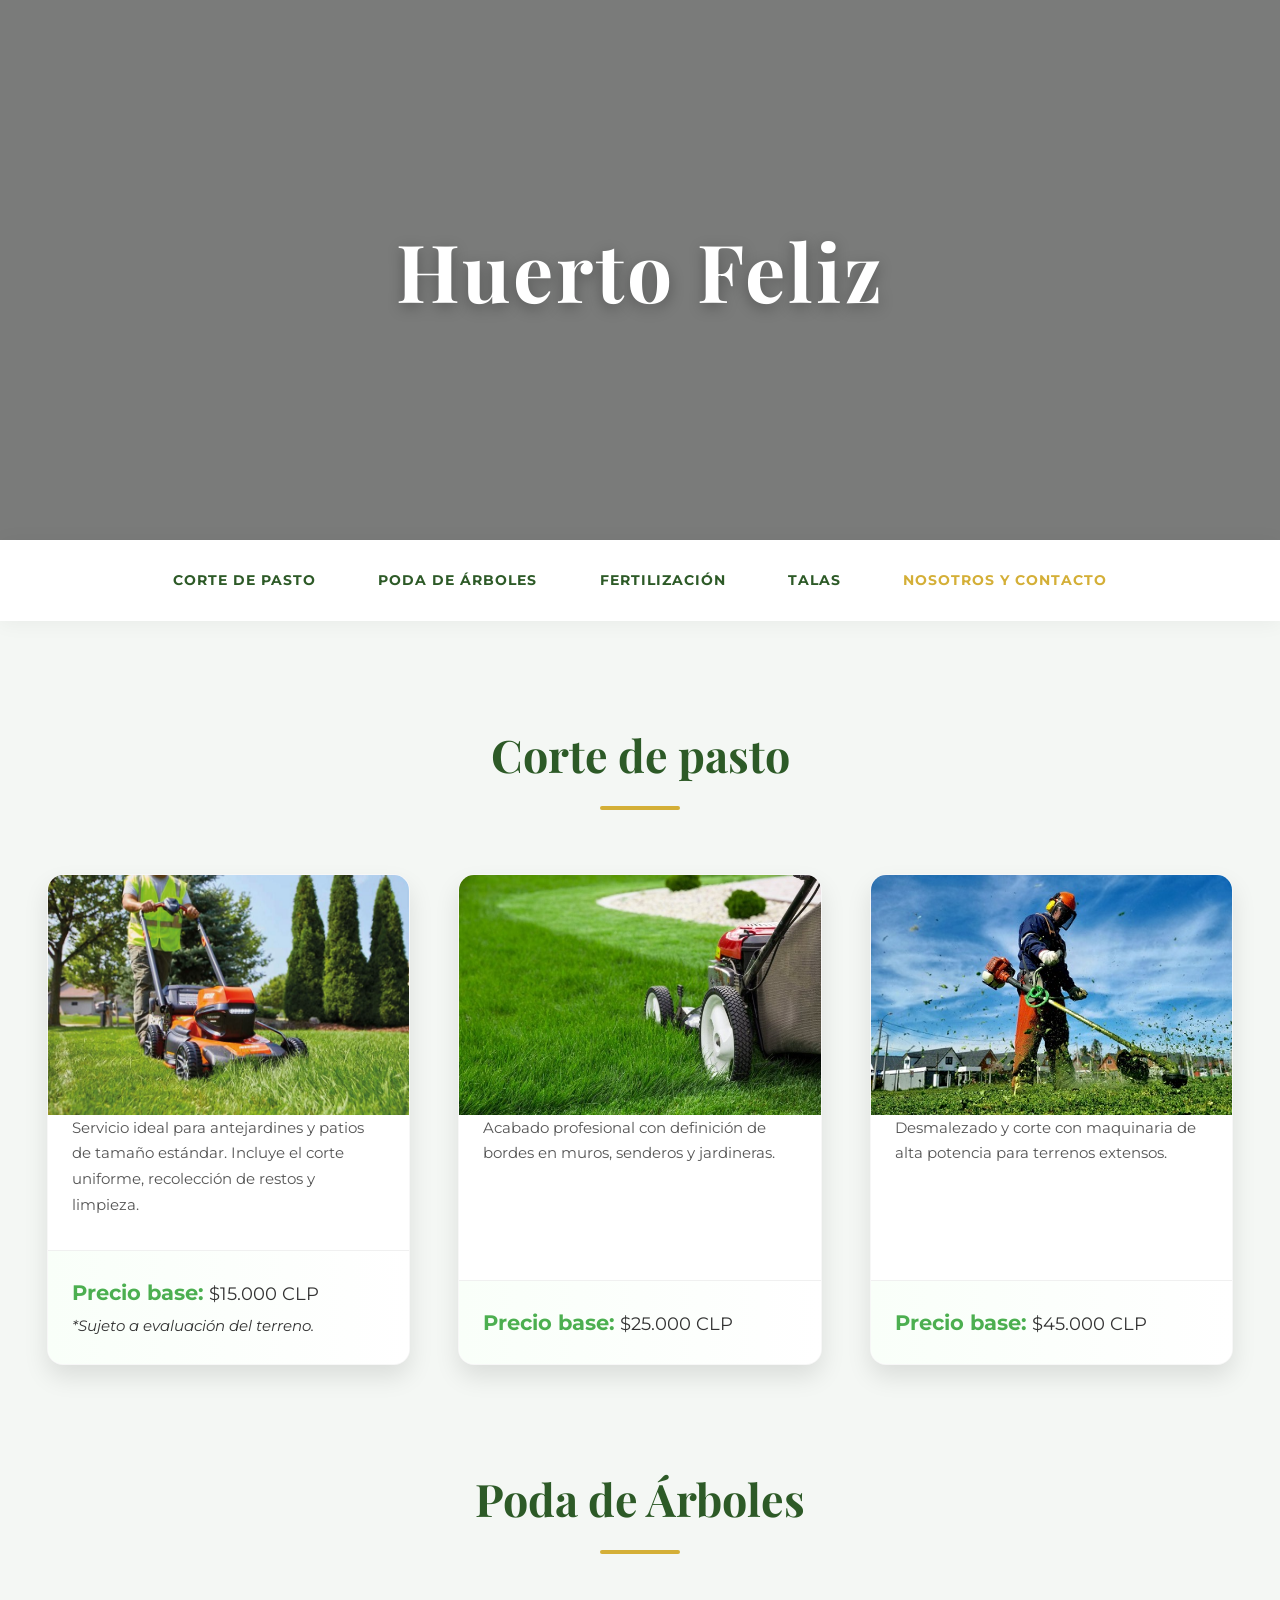
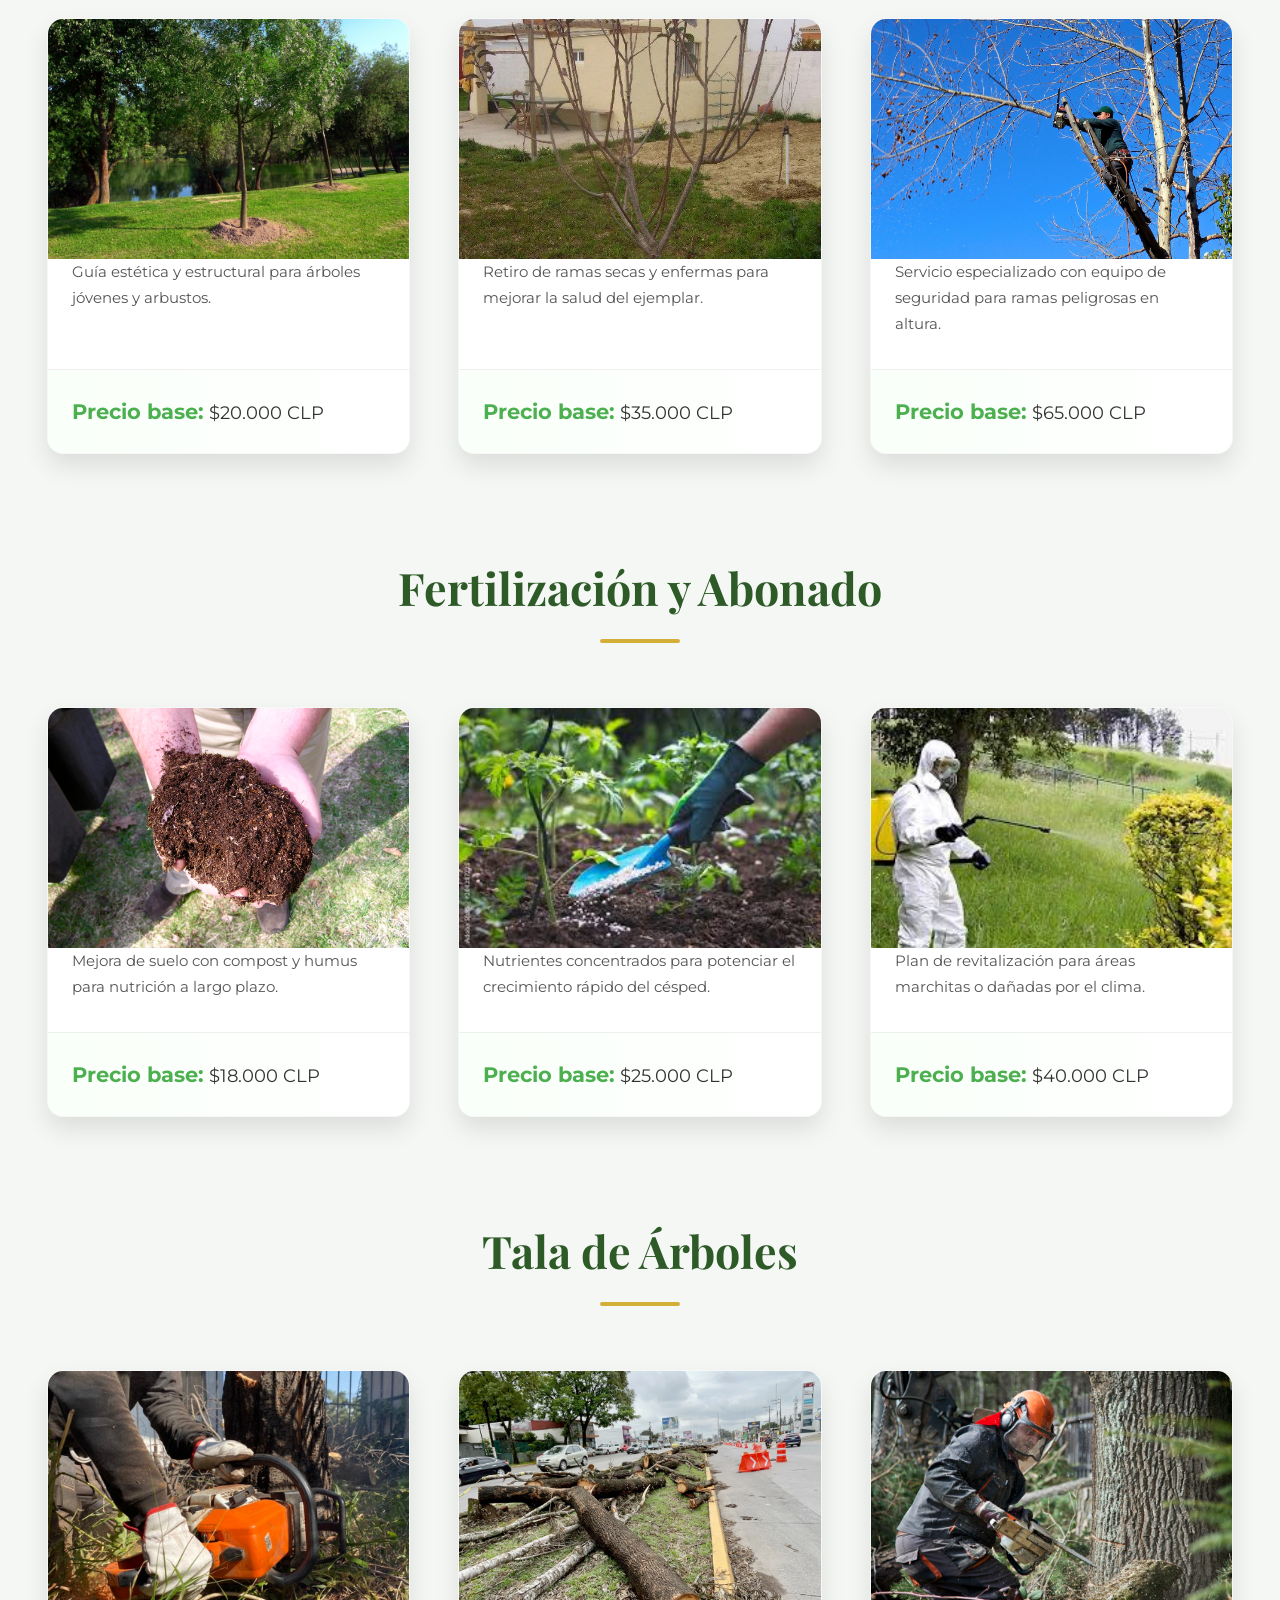
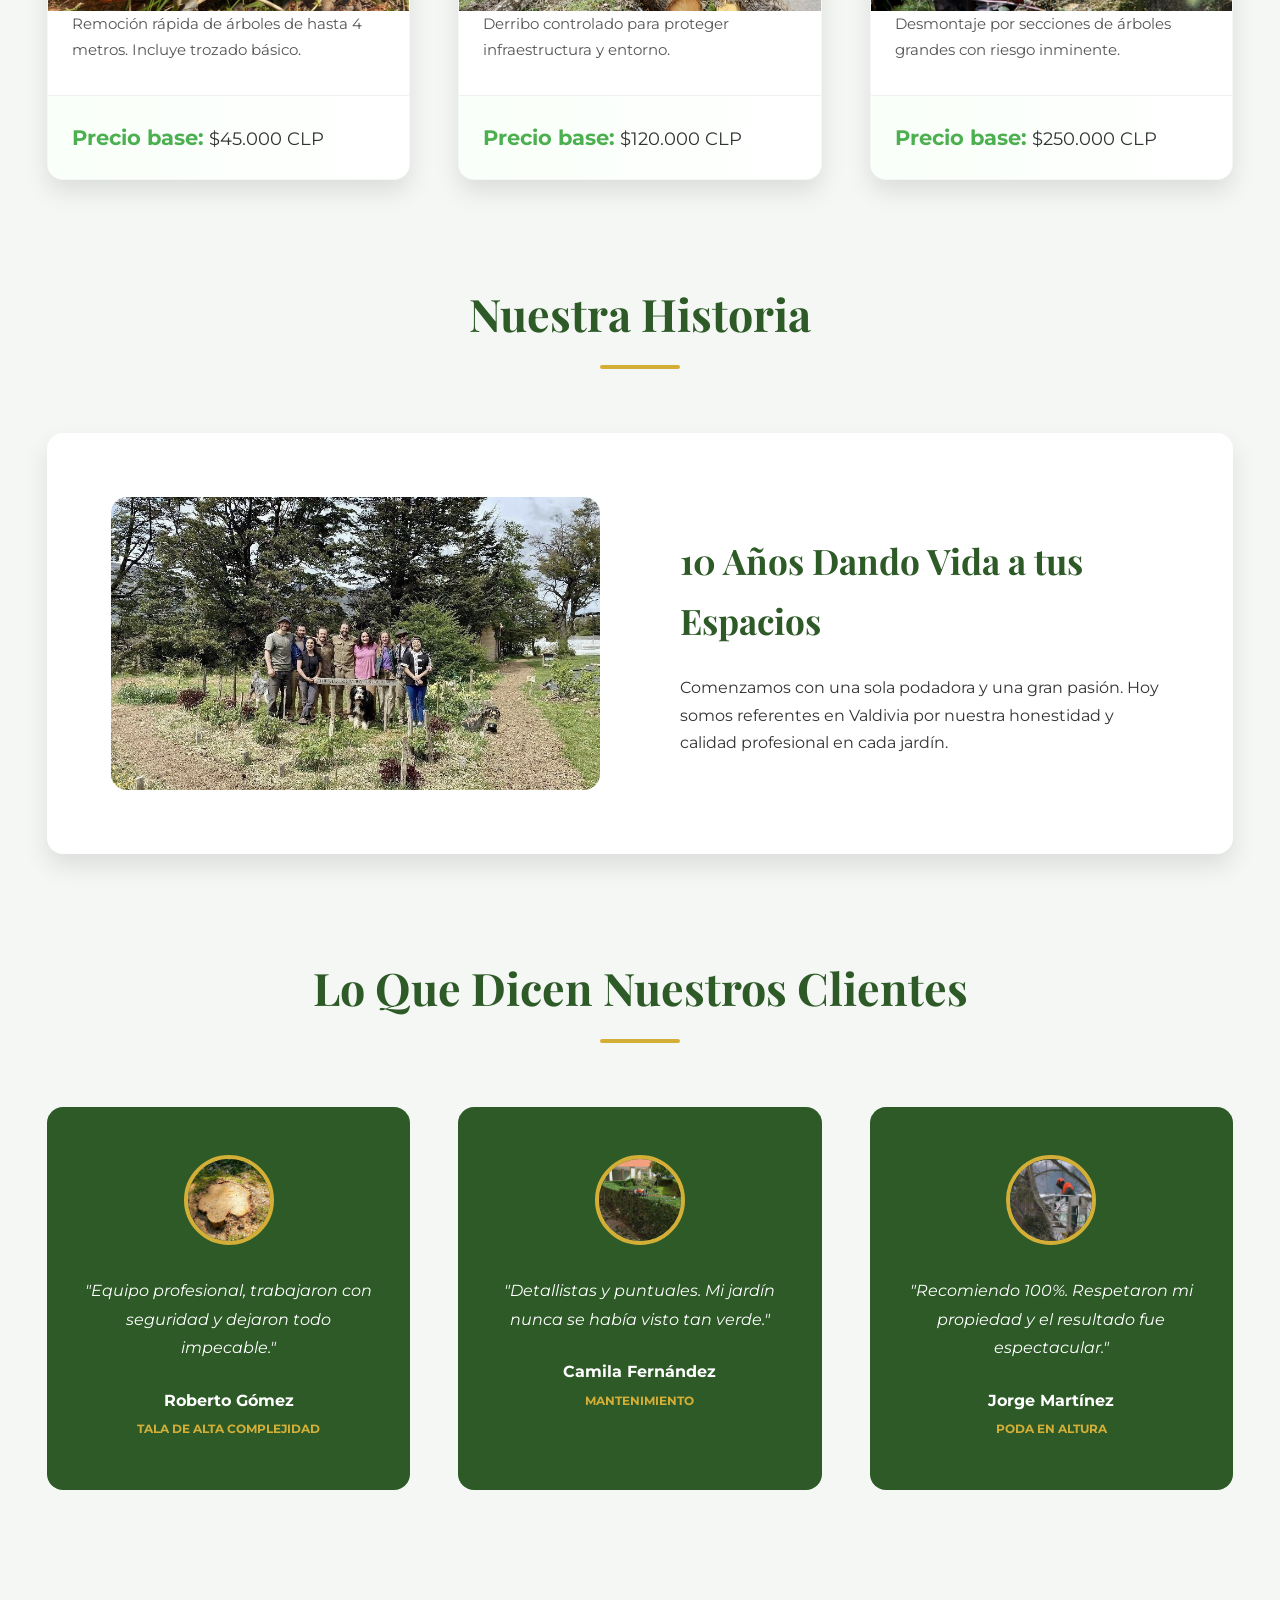
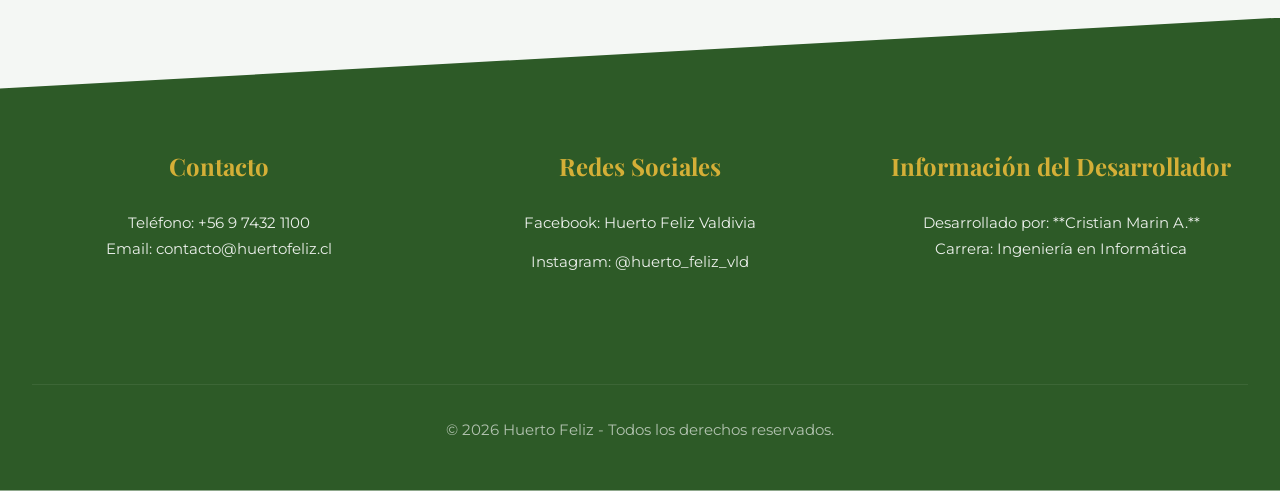
==== commit 878ac2f6: "Respaldo 8: Ajuste en carrusel de imagenes, agregar 1 testimonio" ====
--- a/Cristian_Marin/index.html
+++ b/Cristian_Marin/index.html
@@ -174,6 +174,15 @@
                         <span class="servicio-evaluado">Mantenimiento</span>
                     </div>
                 </article>
+                <article class="card-testimonio">
+                    <figure class="foto-cliente">
+                        <img src="imagenes/cliente3.jpeg" alt="Jorge">
+                    </figure>
+                    <div class="contenido-testimonio">
+                        <p class="cita">"Recomiendo 100%. Respetaron mi propiedad y el resultado fue espectacular."</p>
+                        <h4>Jorge Martínez</h4>
+                        <span class="servicio-evaluado">Poda en Altura</span>
+                    </div>  
             </div>   
         </section>
     </main>
@@ -182,13 +191,13 @@
         <section>
             <h3>Contacto</h3>
             <p>Teléfono: +56 9 7432 1100</p>
-            <p>Email: contacto@huertofelix.cl</p>
+            <p>Email: contacto@huertofeliz.cl</p>
         </section>
 
         <section>
             <h3>Redes Sociales</h3>
             <ul>
-                <li><a href="https://www.facebook.com/HuertoFelixValdivia" target="_blank">Facebook: Huerto Felix Valdivia</a></li>
+                <li><a href="https://www.facebook.com/HuertoFelizValdivia" target="_blank">Facebook: Huerto Feliz Valdivia</a></li>
                 <li><a href="https://www.instagram.com/huerto_feliz_vld" target="_blank">Instagram: @huerto_feliz_vld</a></li>
             </ul>
         </section>
@@ -200,7 +209,7 @@
         </section>
 
         <div class="footer-copyright">
-            <p>© 2026 Huerto Felix - Todos los derechos reservados.</p>
+            <p>© 2026 Huerto Feliz - Todos los derechos reservados.</p>
         </div>
     </footer>
 </body>
--- a/Cristian_Marin/css/style.css
+++ b/Cristian_Marin/css/style.css
@@ -228,11 +228,10 @@
     text-transform: uppercase;
 }
 
-
 footer {
     background: var(--verde-primario);
     color: var(--blanco);
-    padding: 8rem 2rem 3rem; /* Padding superior alto para compensar el clip-path */
+    padding: 8rem 2rem 3rem;
     margin-top: 8rem;
     clip-path: polygon(0 15%, 100% 0, 100% 100%, 0% 100%);
     display: flex;
@@ -289,7 +288,6 @@
     font-size: 0.85rem;
     opacity: 0.7;
 }
-
 
 @media (max-width: 992px) {
     .historia-contenedor {
@@ -320,4 +318,20 @@
     }
     
     h2 { font-size: 2rem; }
+}
+
+.carousel-control-prev-icon,
+.carousel-control-next-icon {
+    background-color: var(--verde-primario);
+    border-radius: 50%;
+    padding: 20px;
+    background-size: 50%;
+    box-shadow: var(--sombra);
+    transition: var(--interaccion);
+}
+
+.carousel-control-prev-icon:hover,
+.carousel-control-next-icon:hover {
+    background-color: var(--dorado);
+    transform: scale(1.1);
 }
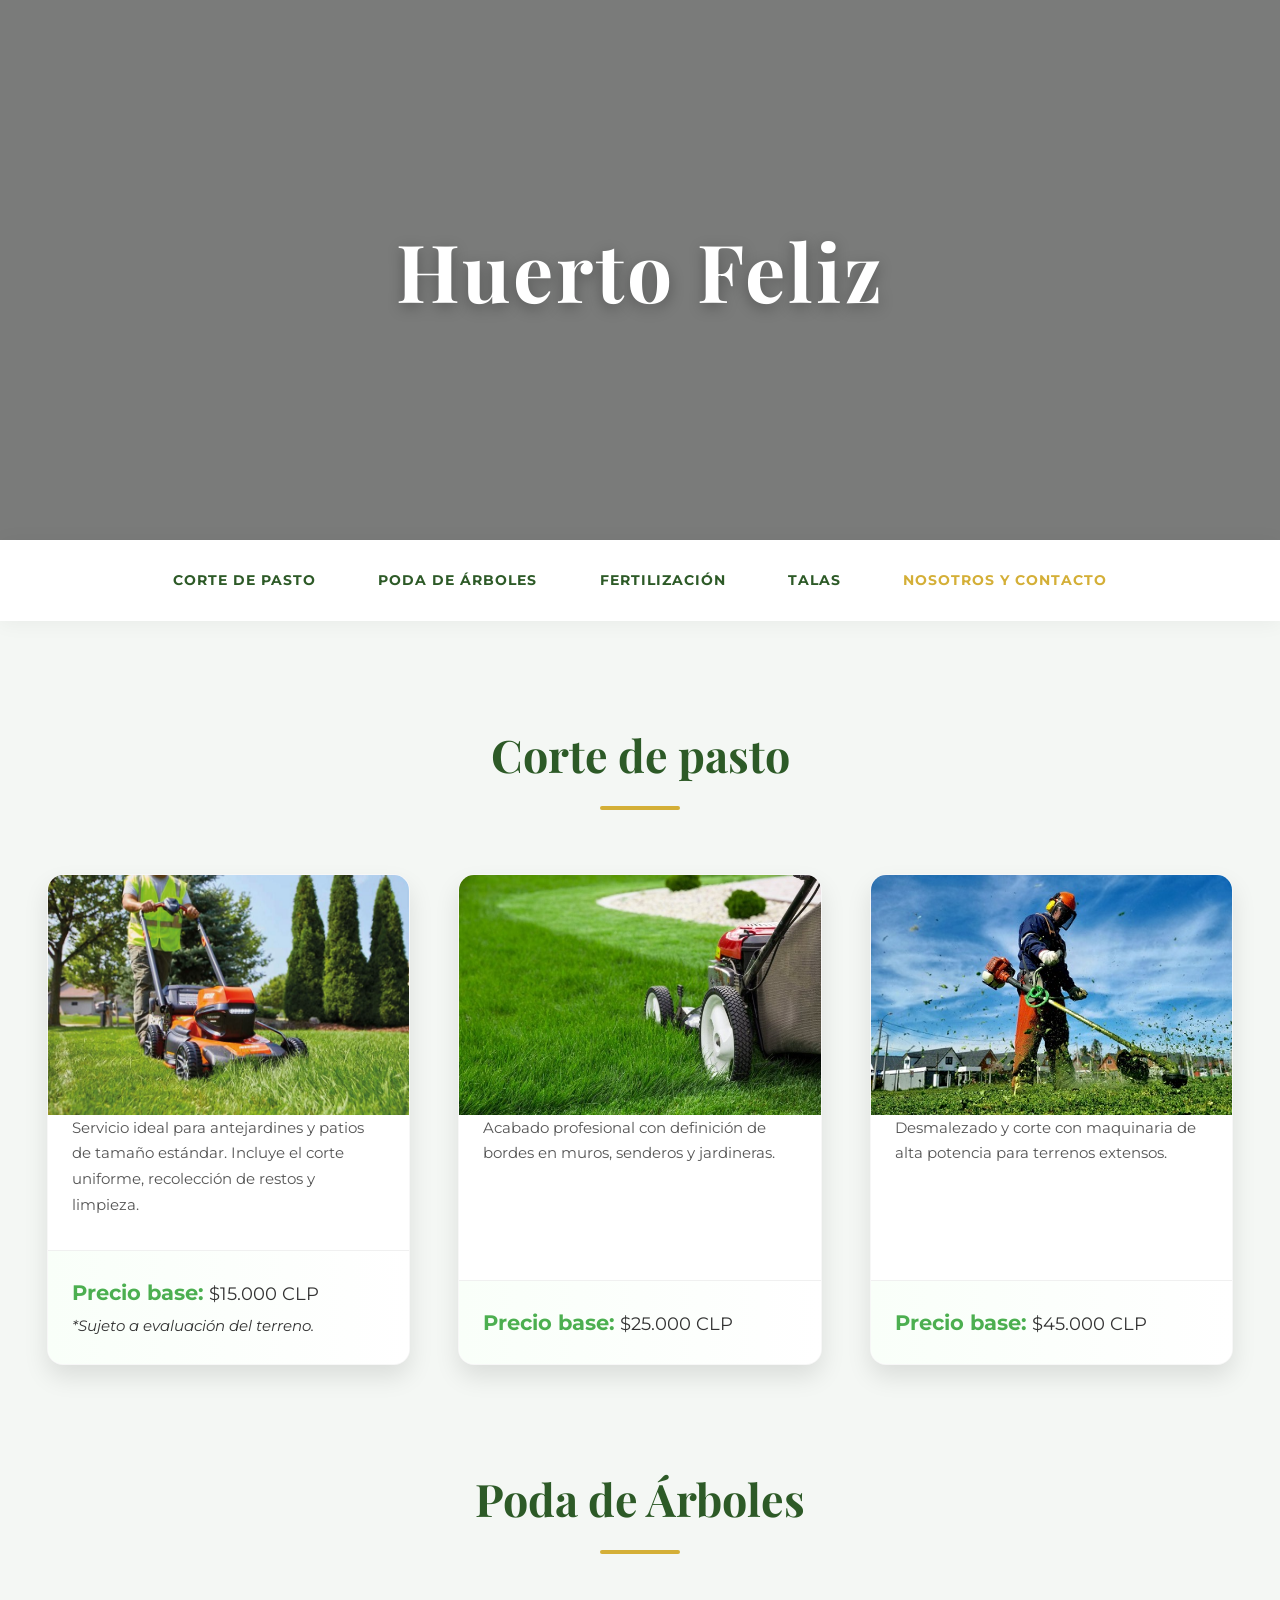
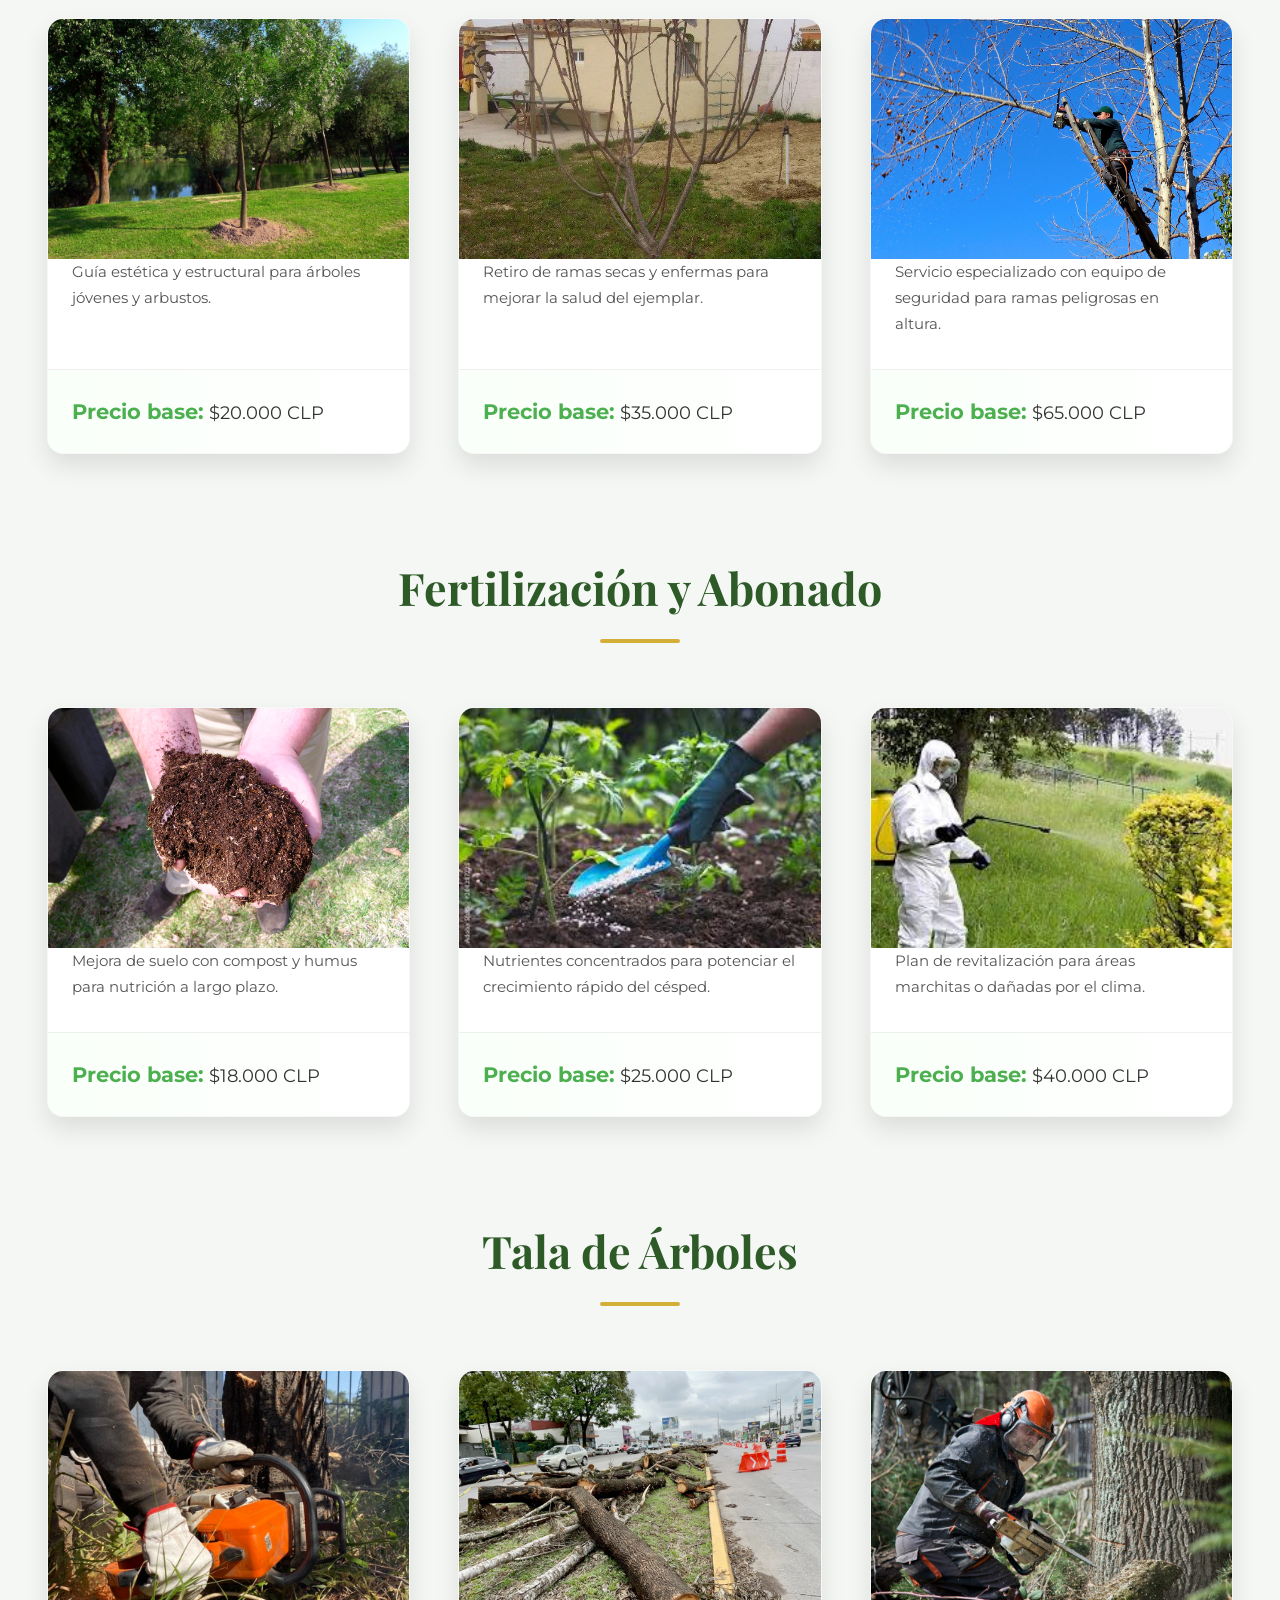
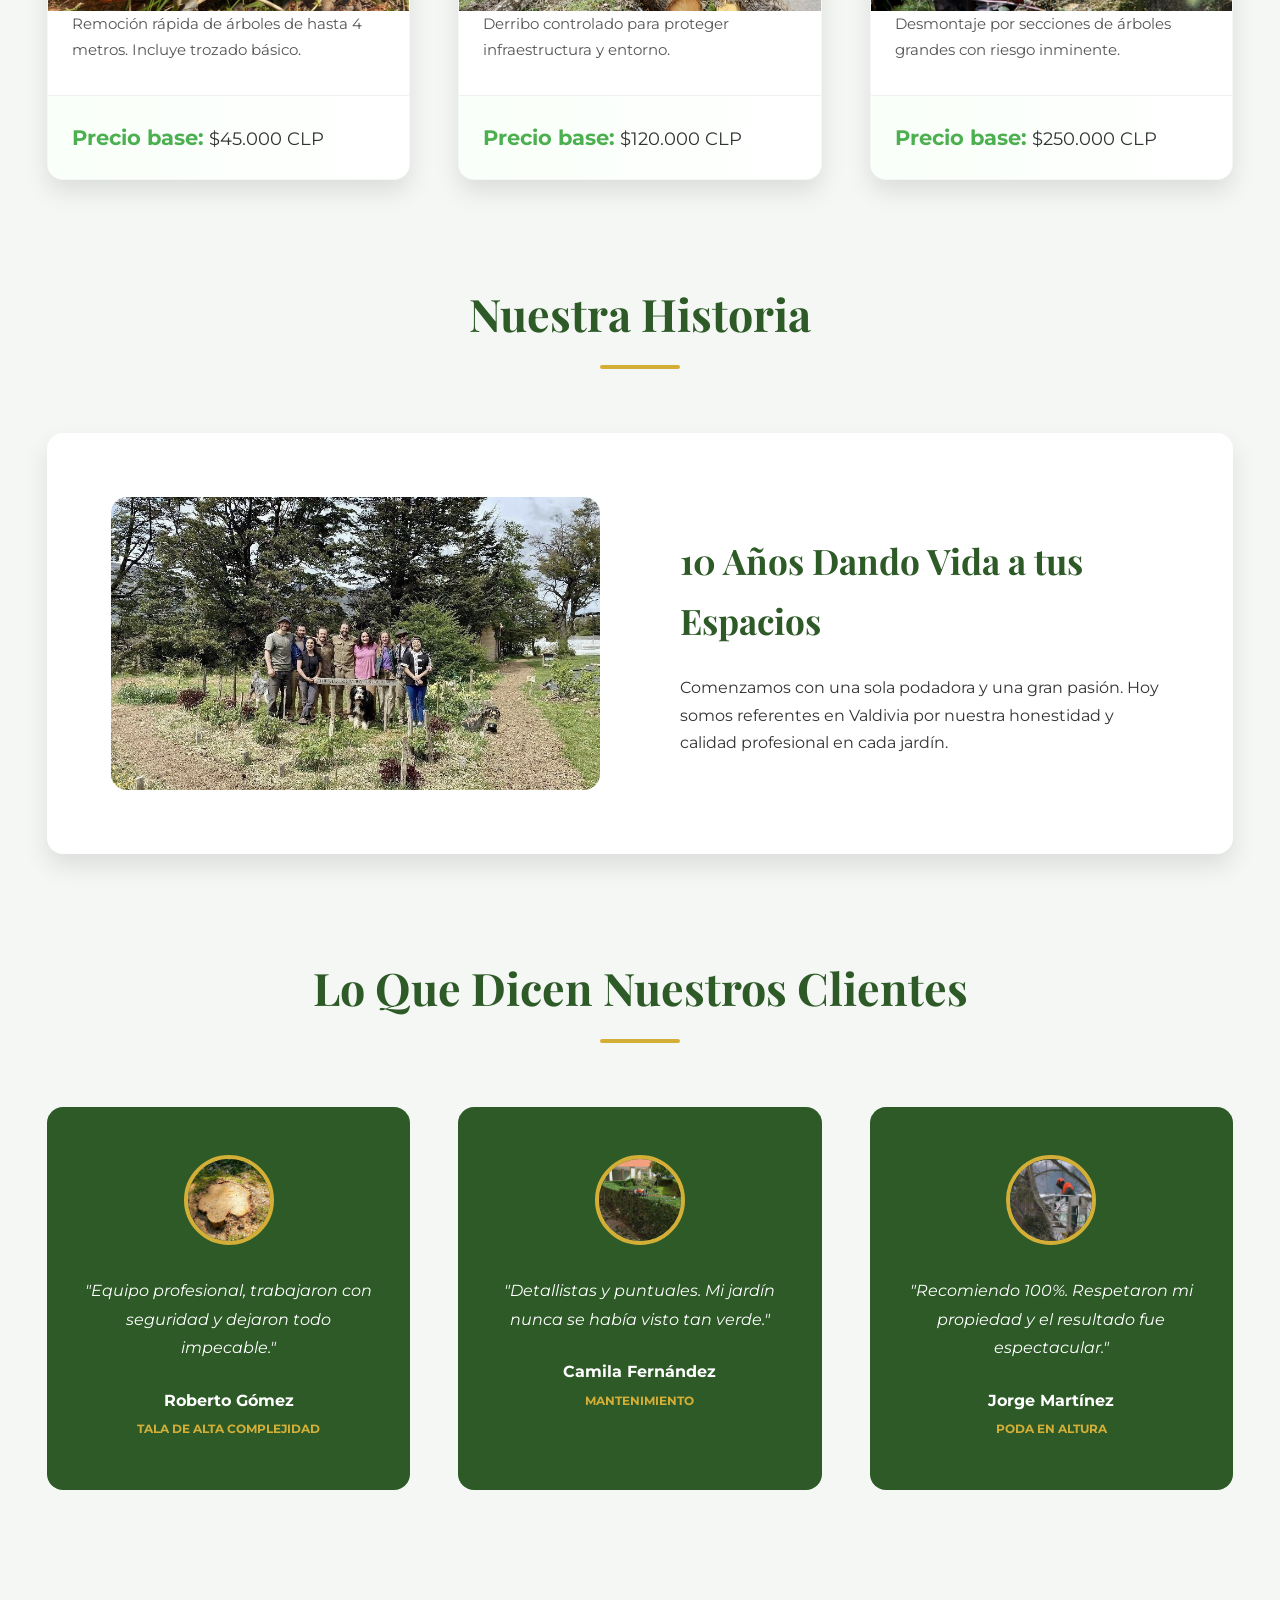
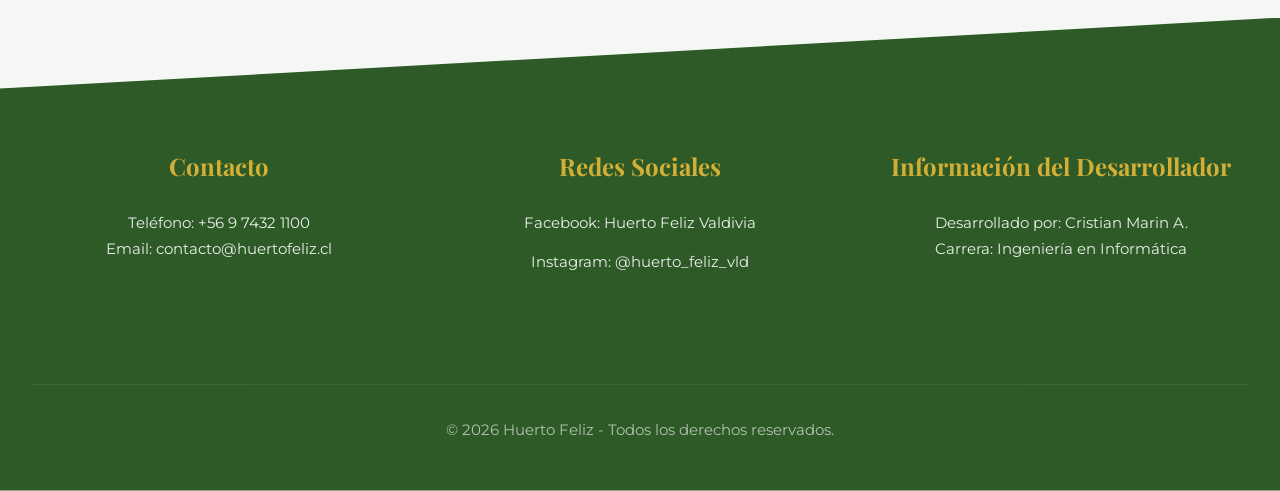
==== commit 464c768e: "error de "**"" ====
--- a/Cristian_Marin/index.html
+++ b/Cristian_Marin/index.html
@@ -204,7 +204,7 @@
 
         <section>
             <h3>Información del Desarrollador</h3>
-            <p>Desarrollado por: **Cristian Marin A.**</p>
+            <p>Desarrollado por: Cristian Marin A.</p>
             <p>Carrera: Ingeniería en Informática</p>
         </section>
 
@@ -213,4 +213,4 @@
         </div>
     </footer>
 </body>
-</html>+</html>
